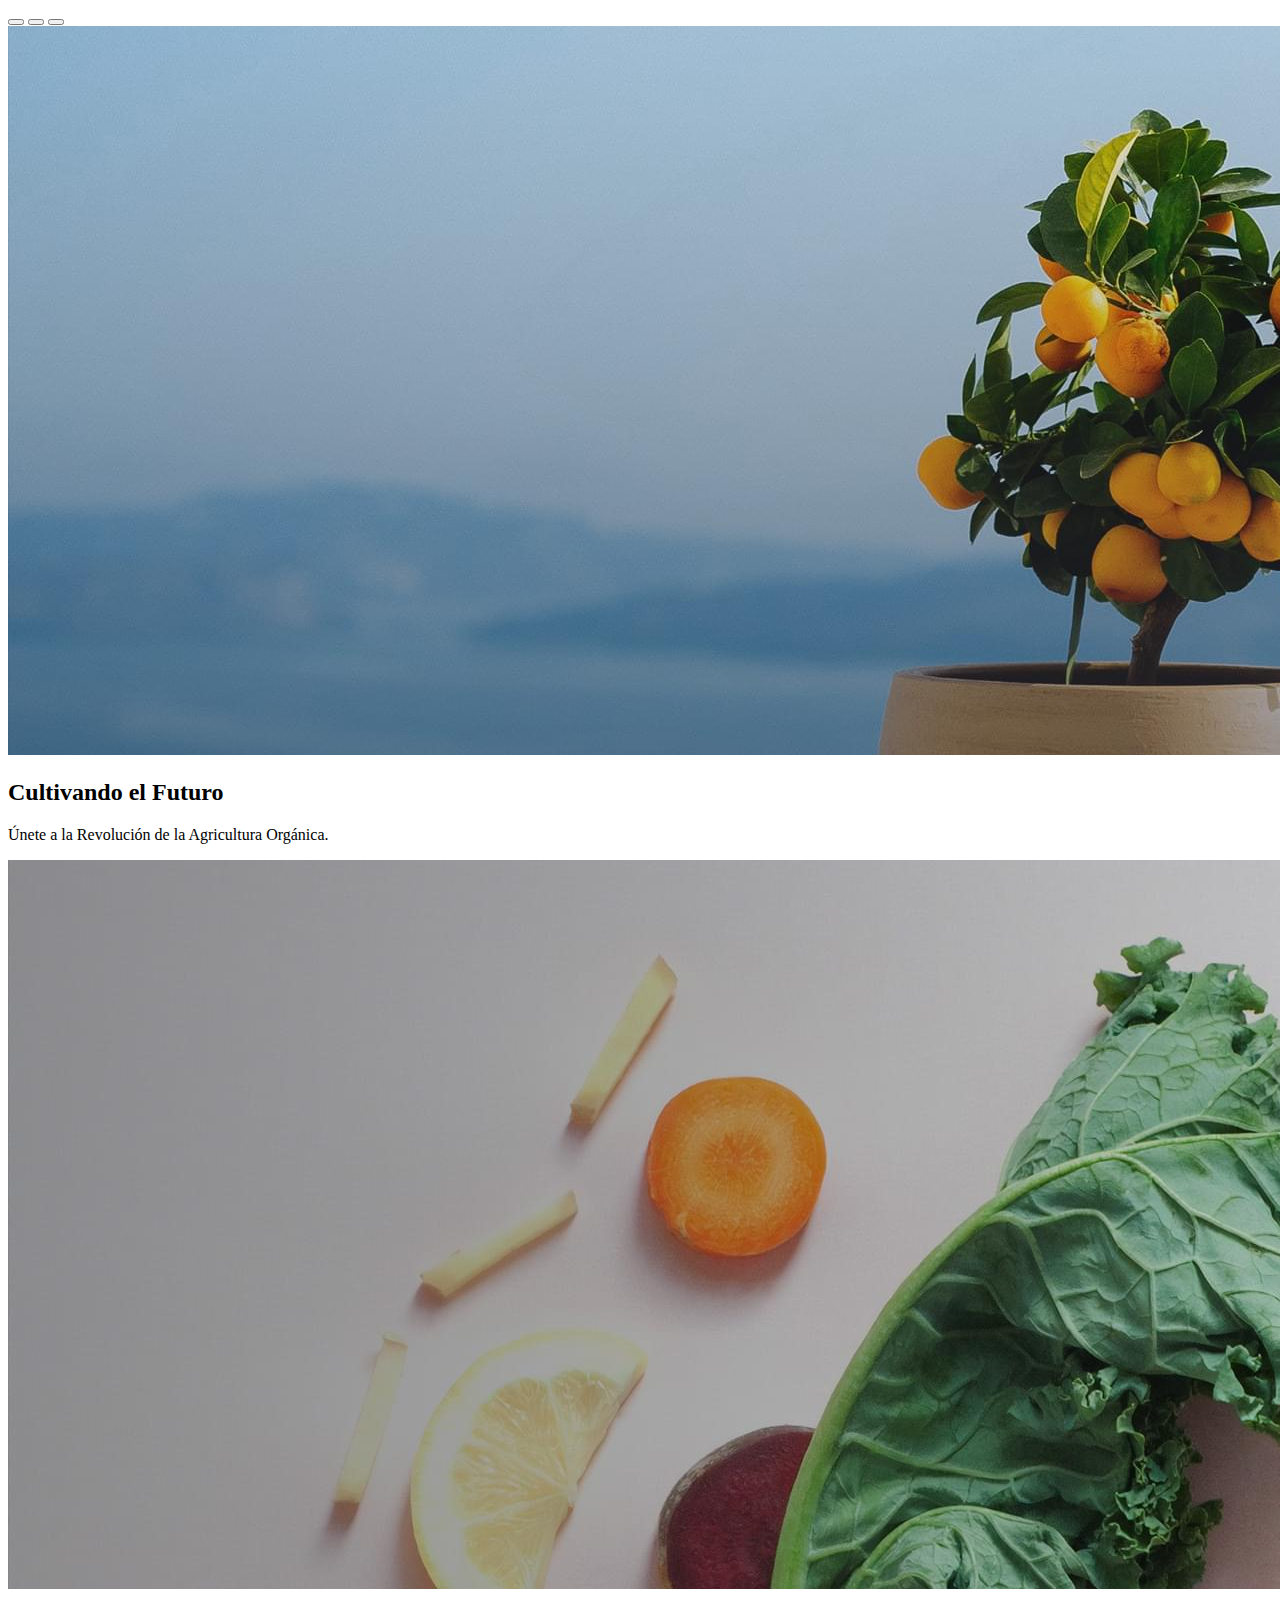
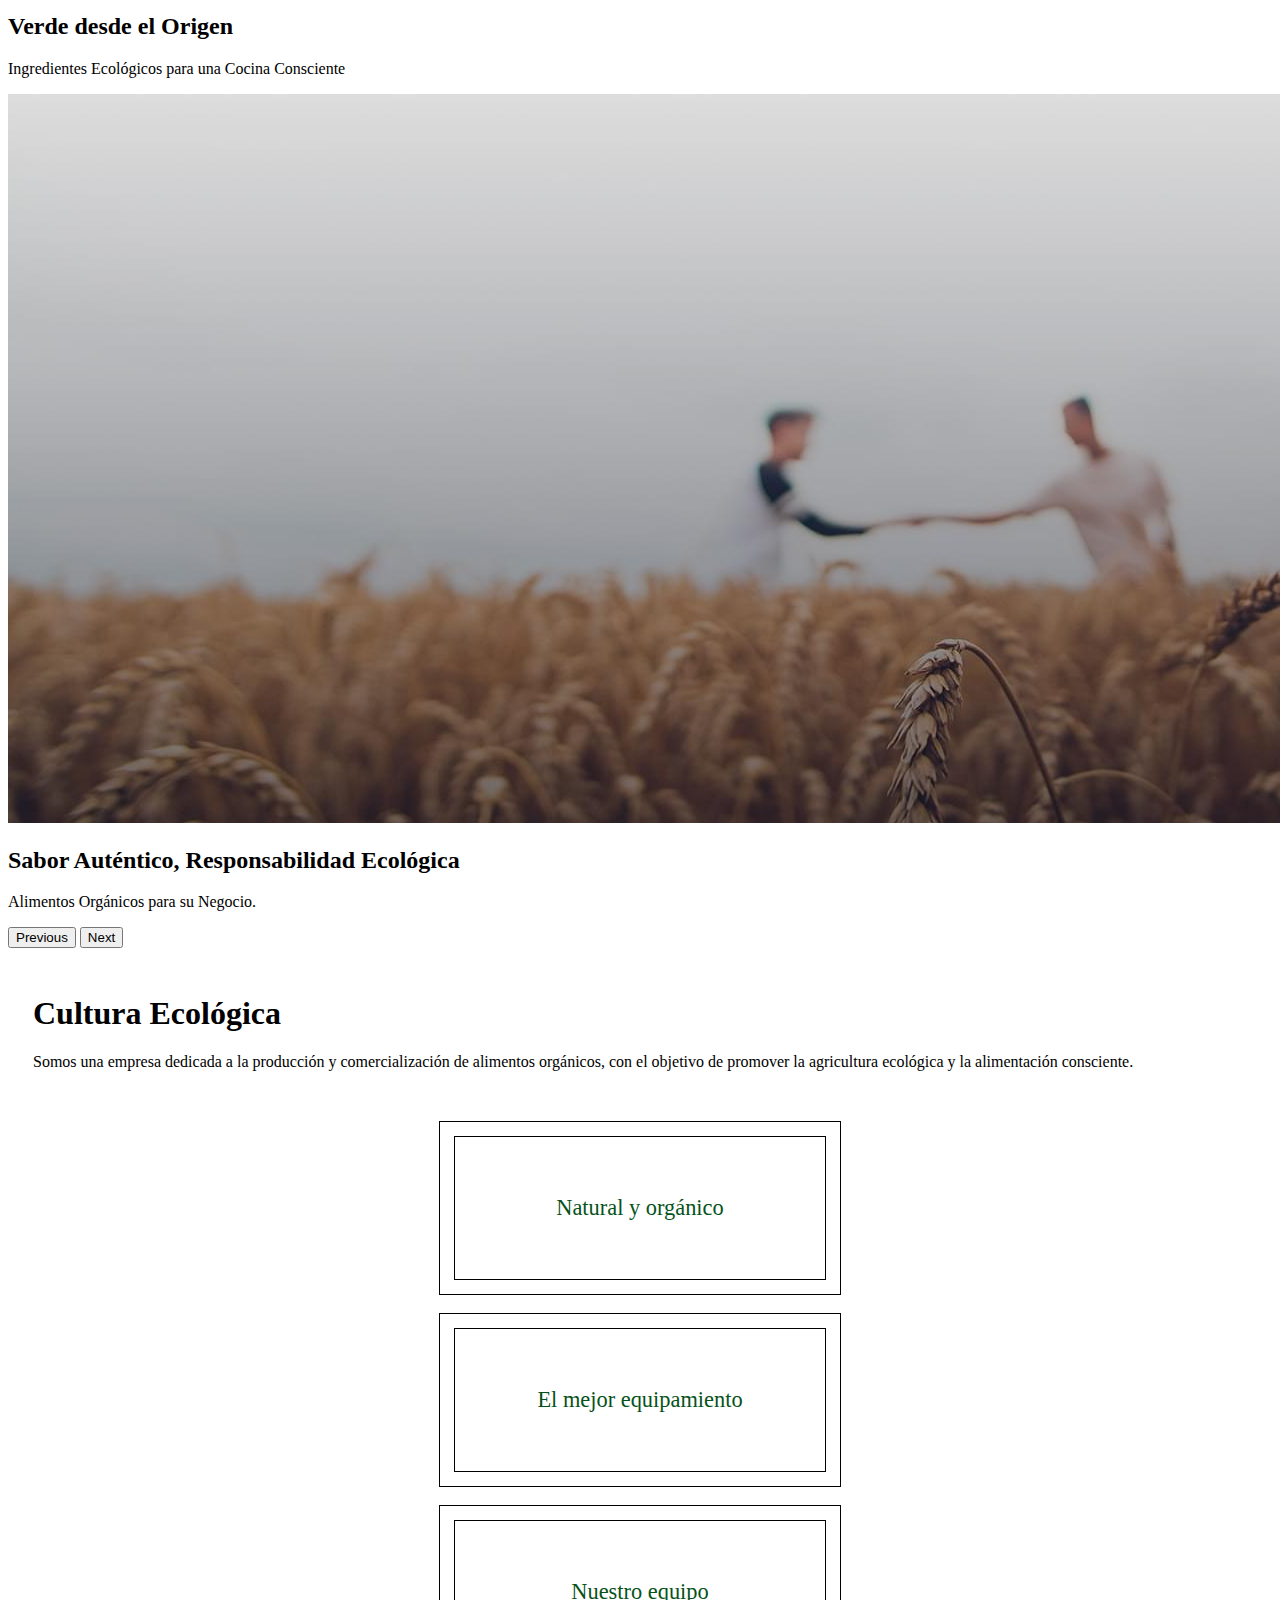
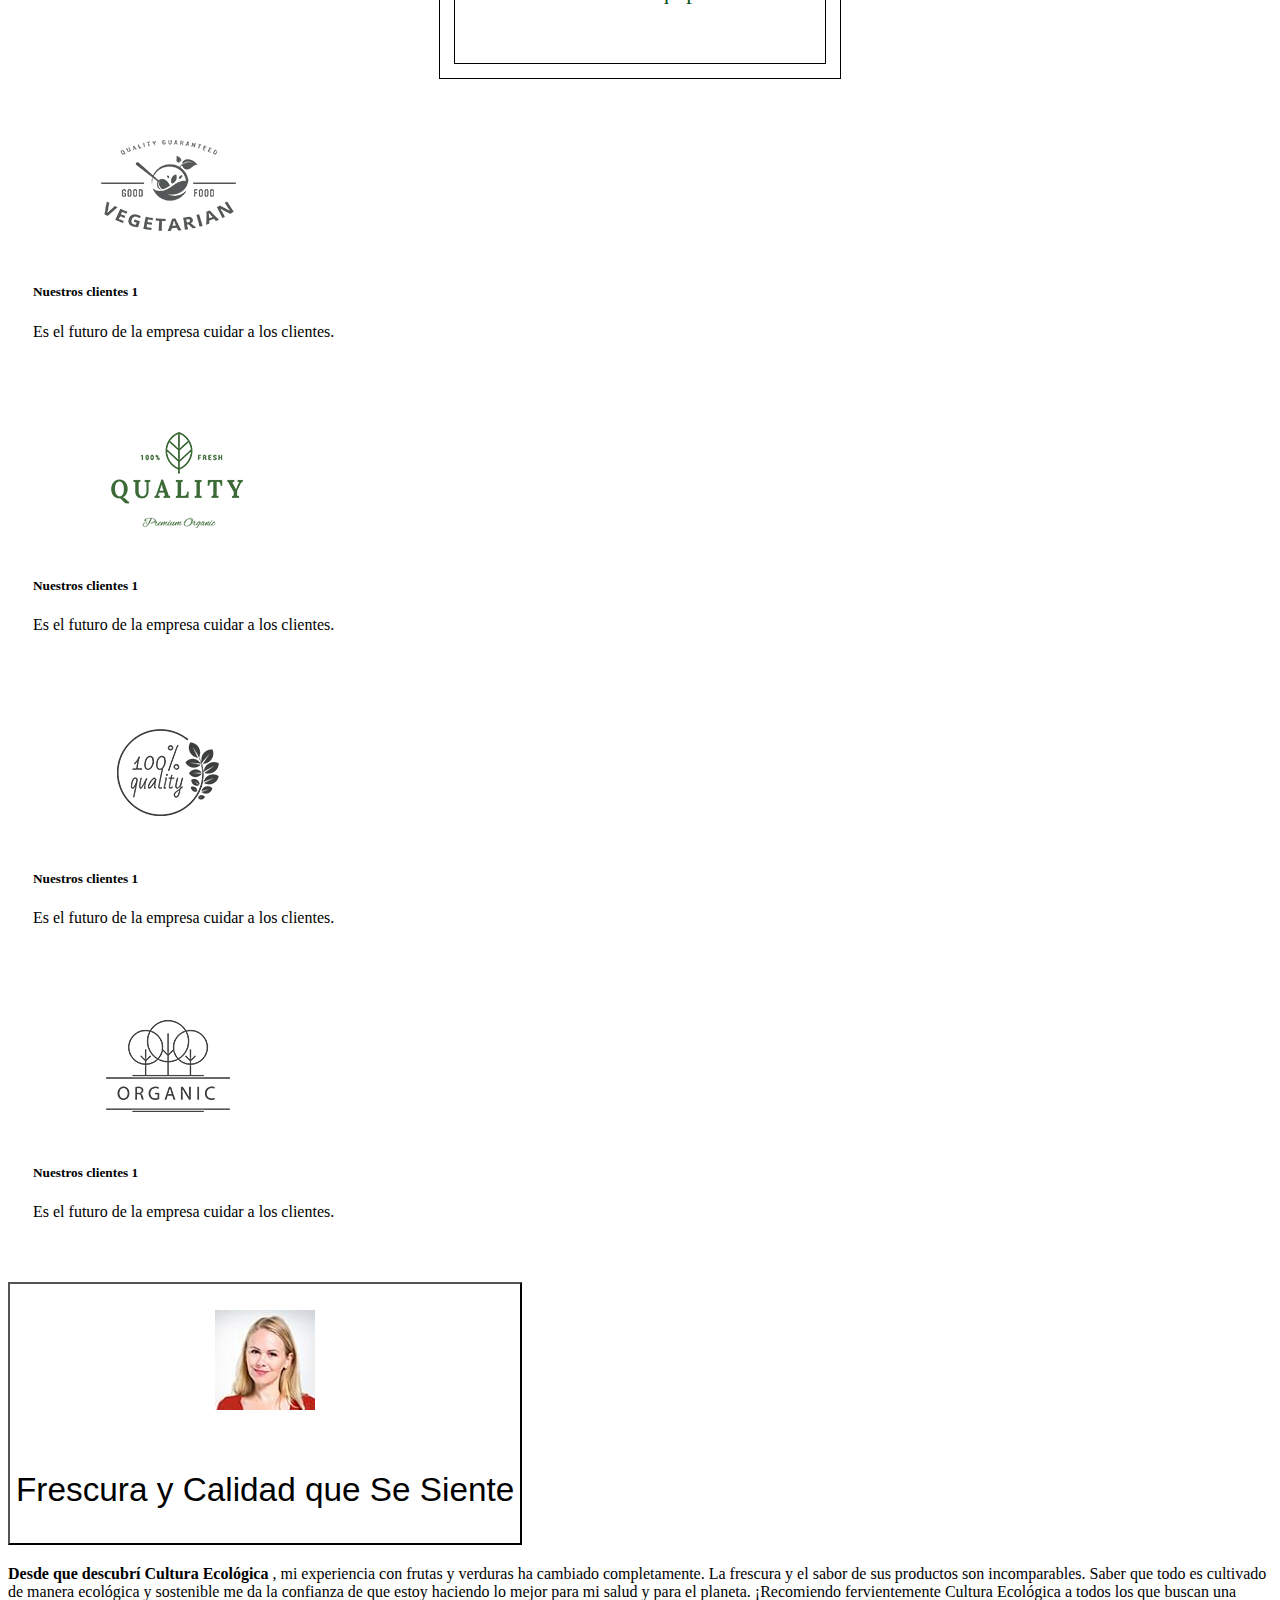
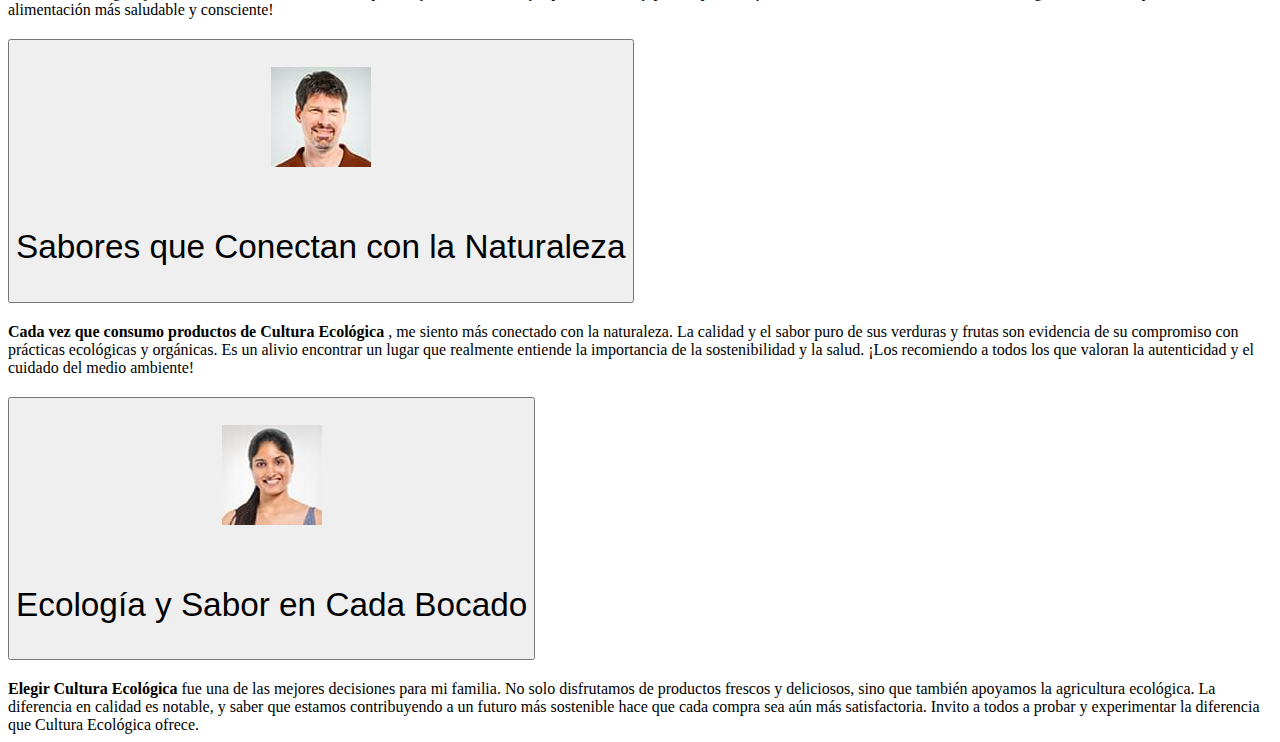
==== index.html @ 76bfa2c3 "HAcer que la imagen del desplegable sea redonde y no se deforme con clases bootstrap" ====
<!doctype html>
<html lang="es">

<head>
  <meta charset="utf-8">
  <meta name="viewport" content="width=device-width, initial-scale=1">
  <title>Cultura Ecológica</title>
  <link href="https://cdn.jsdelivr.net/npm/bootstrap@5.3.2/dist/css/bootstrap.min.css" rel="stylesheet"
    integrity="sha384-T3c6CoIi6uLrA9TneNEoa7RxnatzjcDSCmG1MXxSR1GAsXEV/Dwwykc2MPK8M2HN" crossorigin="anonymous">
  <link rel="stylesheet" href="css/style.css">
</head>

<body>
  <div id="carouselExampleDark" class="carousel slide">
    <div class="carousel-indicators">
      <button type="button" data-bs-target="#carouselExampleDark" data-bs-slide-to="0" class="active"
        aria-current="true" aria-label="Slide 1"></button>
      <button type="button" data-bs-target="#carouselExampleDark" data-bs-slide-to="1" aria-label="Slide 2"></button>
      <button type="button" data-bs-target="#carouselExampleDark" data-bs-slide-to="2" aria-label="Slide 3"></button>
    </div>
    <div class="carousel-inner">
      <div class="carousel-item active" data-bs-interval="10000">
        <img src="img/slider-1-1920x729.jpg" class="d-block w-100" alt="...">
        <div class="carousel-caption d-none d-md-block">
          <h2 class="display-1">Cultivando el Futuro</h2>
          <p>Únete a la Revolución de la Agricultura Orgánica.</p>
        </div>
      </div>
      <div class="carousel-item" data-bs-interval="2000">
        <img src="img/slider-2-1920x729.jpg" class="d-block w-100" alt="...">
        <div class="carousel-caption d-none d-md-block">
          <h2 class="display-1">Verde desde el Origen</h2>
          <p>Ingredientes Ecológicos para una Cocina Consciente</p>
        </div>
      </div>
      <div class="carousel-item">
        <img src="img/slider-3-1920x729.jpg" class="d-block w-100" alt="...">
        <div class="carousel-caption d-none d-md-block">
          <h2 class="display-1">Sabor Auténtico, Responsabilidad Ecológica</h2>
          <p>Alimentos Orgánicos para su Negocio.</p>
        </div>
      </div>
    </div>
    <button class="carousel-control-prev" type="button" data-bs-target="#carouselExampleDark" data-bs-slide="prev">
      <span class="carousel-control-prev-icon" aria-hidden="true"></span>
      <span class="visually-hidden">Previous</span>
    </button>
    <button class="carousel-control-next" type="button" data-bs-target="#carouselExampleDark" data-bs-slide="next">
      <span class="carousel-control-next-icon" aria-hidden="true"></span>
      <span class="visually-hidden">Next</span>
    </button>
  </div>
  <div class="container">
    <div class="row">
      <div class="col-12">
        <h1 class="display-1 text-center">Cultura Ecológica</h1>
        <p class="lead">Somos una empresa dedicada a la producción y comercialización de alimentos orgánicos, con el
          objetivo de promover la agricultura ecológica y la alimentación consciente.</p>
      </div>
    </div>
    <div class="row">
      <!-- Div 1 -->
      <div class="col-lg-4 col-md-6 col-sm-12">
        <div class="p-3 border bg-light custom-div">
          <p>Natural y orgánico</p>
        </div>
      </div>
      <!-- Div 2 -->
      <div class="col-lg-4 col-md-6 col-sm-12">
        <div class="p-3 border bg-light custom-div">
          <p>El mejor equipamiento</p>
        </div>
      </div>
      <!-- Div 3 -->
      <div class="col-lg-4 col-md-12 col-sm-12">
        <div class="p-3 border bg-light custom-div">
          <p>Nuestro equipo</p>
        </div>
      </div>
    </div>
    <div class="row g-3">
      <div class="col-12 col-md-6 col-lg-3">
        <div class="card">
          <img src="img/clients-1-270x145.png" alt="Cliente 1" class="card-img-top">
          <div class="card-body">
            <h5 class="card-title">Nuestros clientes 1</h5>
            <p class="class-text">Es el futuro de la empresa cuidar a los clientes.</p>
          </div>
        </div>
      </div>
      <div class="col-12 col-md-6 col-lg-3">
        <div class="card">
          <img src="img/clients-2-270x145.png" alt="Cliente 1" class="card-img-top">
          <div class="card-body">
            <h5 class="card-title">Nuestros clientes 1</h5>
            <p class="class-text">Es el futuro de la empresa cuidar a los clientes.</p>
          </div>
        </div>
      </div>
      <div class="col-12 col-md-6 col-lg-3">
        <div class="card">
          <img src="img/clients-3-270x145.png" alt="Cliente 1" class="card-img-top">
          <div class="card-body">
            <h5 class="card-title">Nuestros clientes 1</h5>
            <p class="class-text">Es el futuro de la empresa cuidar a los clientes.</p>
          </div>
        </div>
      </div>
      <div class="col-12 col-md-6 col-lg-3">
        <div class="card">
          <img src="img/clients-4-270x145.png" alt="Cliente 1" class="card-img-top">
          <div class="card-body">
            <h5 class="card-title">Nuestros clientes 1</h5>
            <p class="class-text">Es el futuro de la empresa cuidar a los clientes.</p>
          </div>
        </div>
      </div>
    </div>
    <div class="accordion" id="accordionExample">
      <div class="accordion-item">
        <h2 class="accordion-header">
          <button class="accordion-button" type="button" data-bs-toggle="collapse" data-bs-target="#collapseOne" aria-expanded="true" aria-controls="collapseOne">
              <div class="row col-12">
                <div>
                  <img class="rounded-circle imagen" src="img/user-16-100x100.jpg" alt="Cliente 1">
                </div>
                  <p class="col text-center mt-4 opinion-cliente">Frescura y Calidad que Se Siente</p>
              </div>
          </button>
        </h2>
        <div id="collapseOne" class="accordion-collapse collapse" data-bs-parent="#accordionExample">
          <div class="accordion-body">
            <strong>Desde que descubrí Cultura Ecológica</strong> , mi experiencia con frutas y verduras ha cambiado completamente. La frescura y el sabor de sus productos son incomparables. Saber que todo es cultivado de manera ecológica y sostenible me da la confianza de que estoy haciendo lo mejor para mi salud y para el planeta. ¡Recomiendo fervientemente Cultura Ecológica a todos los que buscan una alimentación más saludable y consciente!
          </div>
        </div>
      </div>
      <div class="accordion-item">
        <h2 class="accordion-header">
          <button class="accordion-button collapsed" type="button" data-bs-toggle="collapse" data-bs-target="#collapseTwo" aria-expanded="false" aria-controls="collapseTwo">
              <div class="row col-12">
                <div>
                  <img src="img/user-17-100x100.jpg" alt="Cliente 1" class="rounded-circle imagen">
                </div>
                  <p class="col text-center mt-4 opinion-cliente">Sabores que Conectan con la Naturaleza</p>
              </div>
          </button>
        </h2>
        <div id="collapseTwo" class="accordion-collapse collapse" data-bs-parent="#accordionExample">
          <div class="accordion-body">
            <strong>Cada vez que consumo productos de Cultura Ecológica</strong> , me siento más conectado con la naturaleza. La calidad y el sabor puro de sus verduras y frutas son evidencia de su compromiso con prácticas ecológicas y orgánicas. Es un alivio encontrar un lugar que realmente entiende la importancia de la sostenibilidad y la salud. ¡Los recomiendo a todos los que valoran la autenticidad y el cuidado del medio ambiente!
          </div>
        </div>
      </div>
      <div class="accordion-item">
        <h2 class="accordion-header">
          <button class="accordion-button collapsed" type="button" data-bs-toggle="collapse" data-bs-target="#collapseThree" aria-expanded="false" aria-controls="collapseThree">
              <div class="row col-12 flex-row">
                <div>
                  <img src="img/user-18-100x100.jpg" alt="Cliente 1" class="rounded-circle imagen">
                </div>
                  <p class="col text-center mt-4 opinion-cliente">Ecología y Sabor en Cada Bocado</p>
              </div>
          </button>
        </h2>
        <div id="collapseThree" class="accordion-collapse collapse" data-bs-parent="#accordionExample">
          <div class="accordion-body">
            <strong>Elegir Cultura Ecológica</strong>  fue una de las mejores decisiones para mi familia. No solo disfrutamos de productos frescos y deliciosos, sino que también apoyamos la agricultura ecológica. La diferencia en calidad es notable, y saber que estamos contribuyendo a un futuro más sostenible hace que cada compra sea aún más satisfactoria. Invito a todos a probar y experimentar la diferencia que Cultura Ecológica ofrece.
          </div>
        </div>
      </div>
    </div>
  </div>

  </div>

  <script src="https://cdn.jsdelivr.net/npm/bootstrap@5.3.2/dist/js/bootstrap.bundle.min.js"
    integrity="sha384-C6RzsynM9kWDrMNeT87bh95OGNyZPhcTNXj1NW7RuBCsyN/o0jlpcV8Qyq46cDfL"
    crossorigin="anonymous"></script>
</body>

</html>
---- css/style.css ----
.colorBlanco{
    color:#FFFFFF; 
    font-size: 3em;
}
.custom-div {
    display: flex;
    flex-direction: column;
    justify-content: center;
    align-items: center;
    max-width: 370px; /* Máximo ancho */
    height: 142px; /* Altura fija */
    margin: auto; /* Centra el div en la columna */
    font-size: 1.4em;
    color: #07521a !important;
}
.custom-div {
    box-shadow: 0 0 0 1px #000, /* Este es el borde exterior */
                0 0 0 15px #fff, /* Este es el espacio entre los bordes */
                0 0 0 16px #000; /* Este es el borde interior */
}
/* Poner un marco a los botones de arriba */
.custom-div:hover {
    background-color: #07521a !important;
    color: #ffffff !important;
    box-shadow: 0 0 0 1px #e4dede, /* Este es el borde exterior */
                0 0 0 15px #07521a, /* Este es el espacio entre los bordes */
                0 0 0 16px #ffffff; /* Este es el borde interior */
}

.custom-div p:hover {
    color: #cc7614 !important;
}

.row > div {
    padding: 25px; /* Espaciado entre los div */
}

.imagen {
    width: 100px;
    height: 100px;
}

.accordion-button:not(.collapsed){
    background-color: #FFFFFF;
}
.opinion-cliente{
    font-size: 2.5em;
    color: #000000;
}
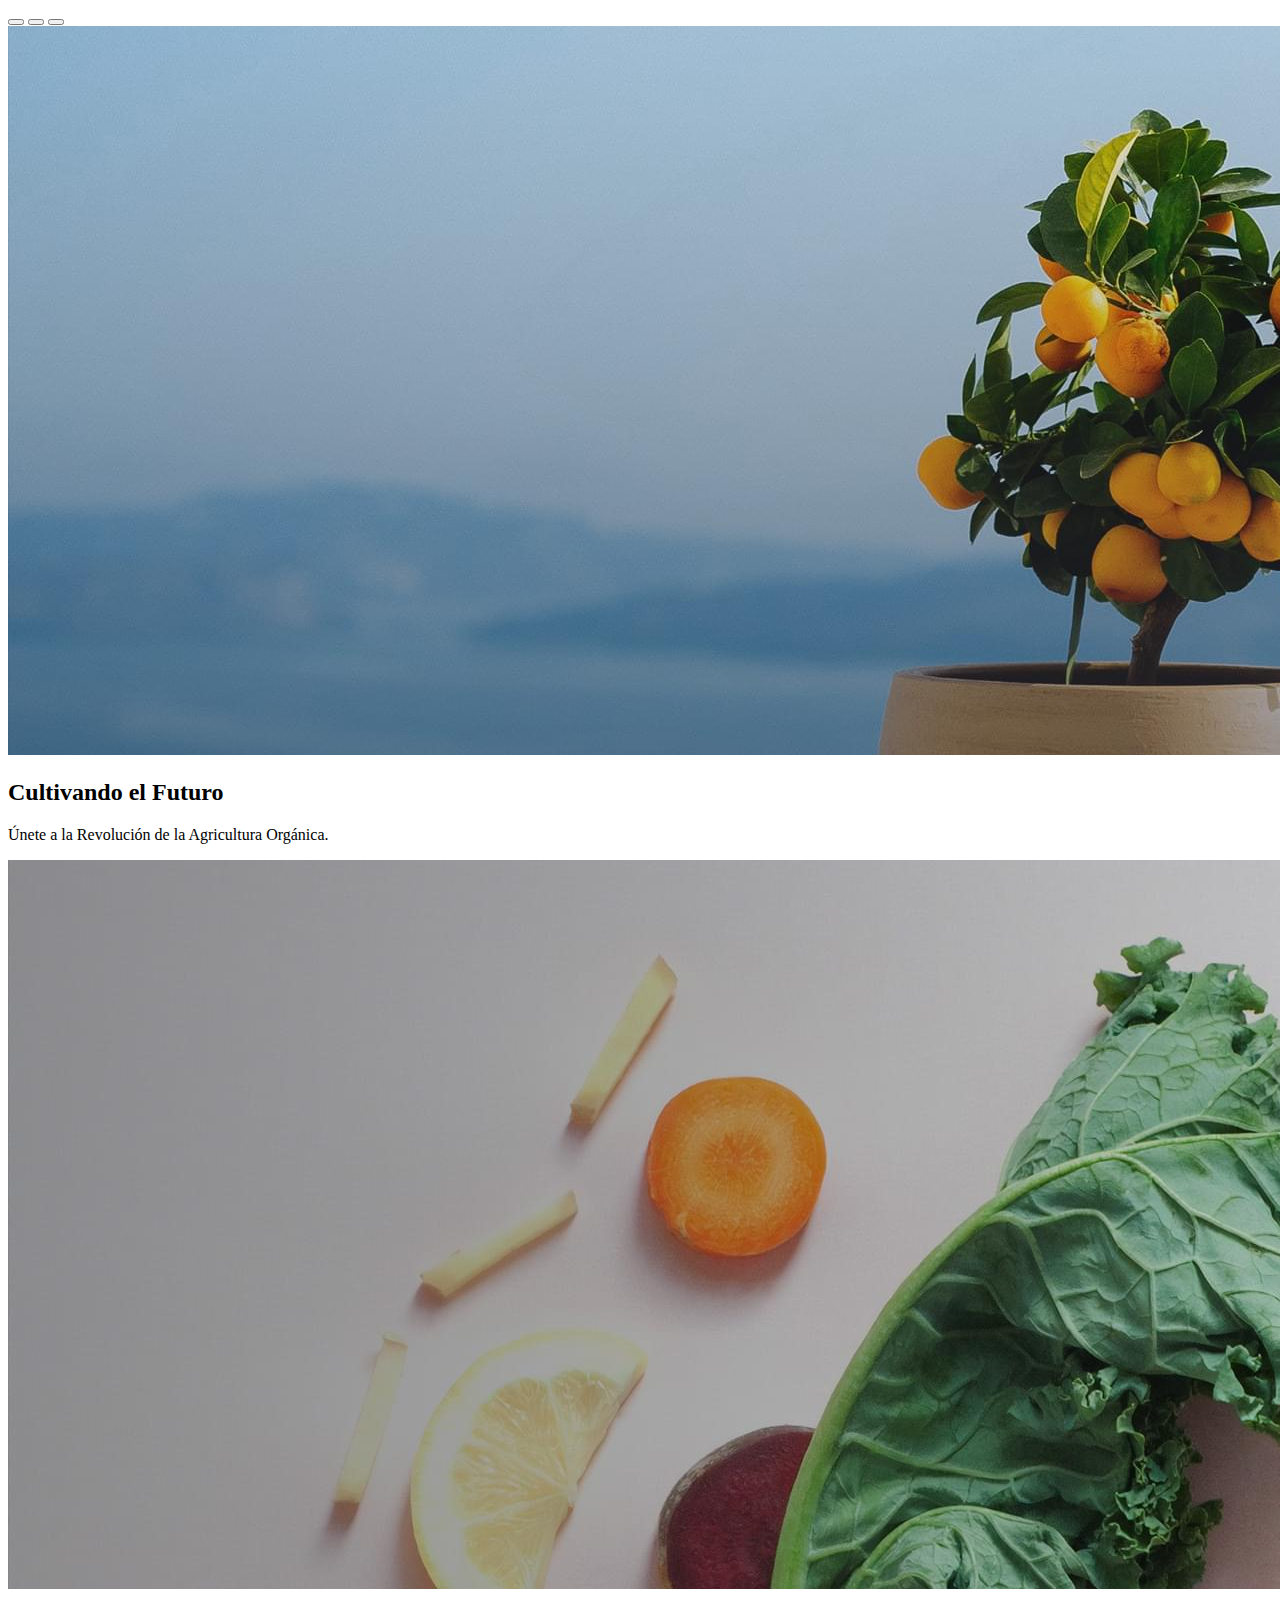
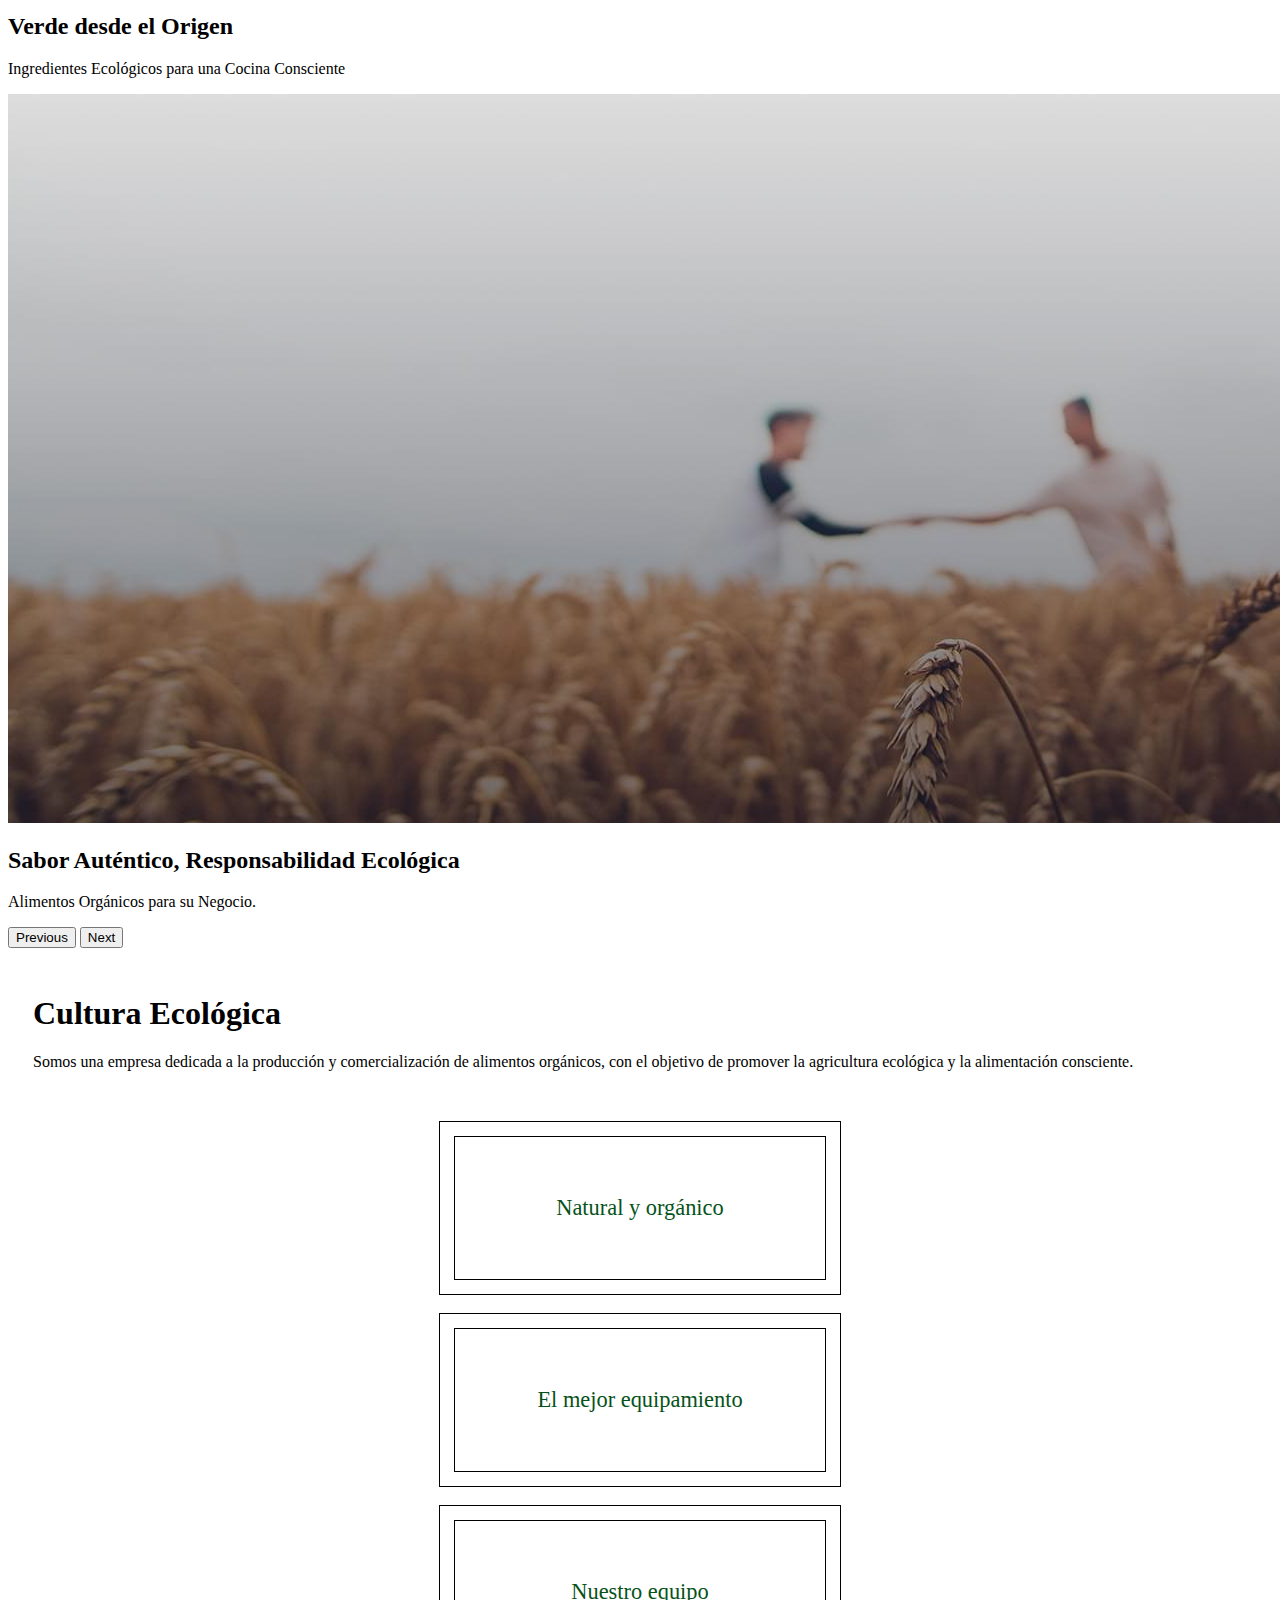
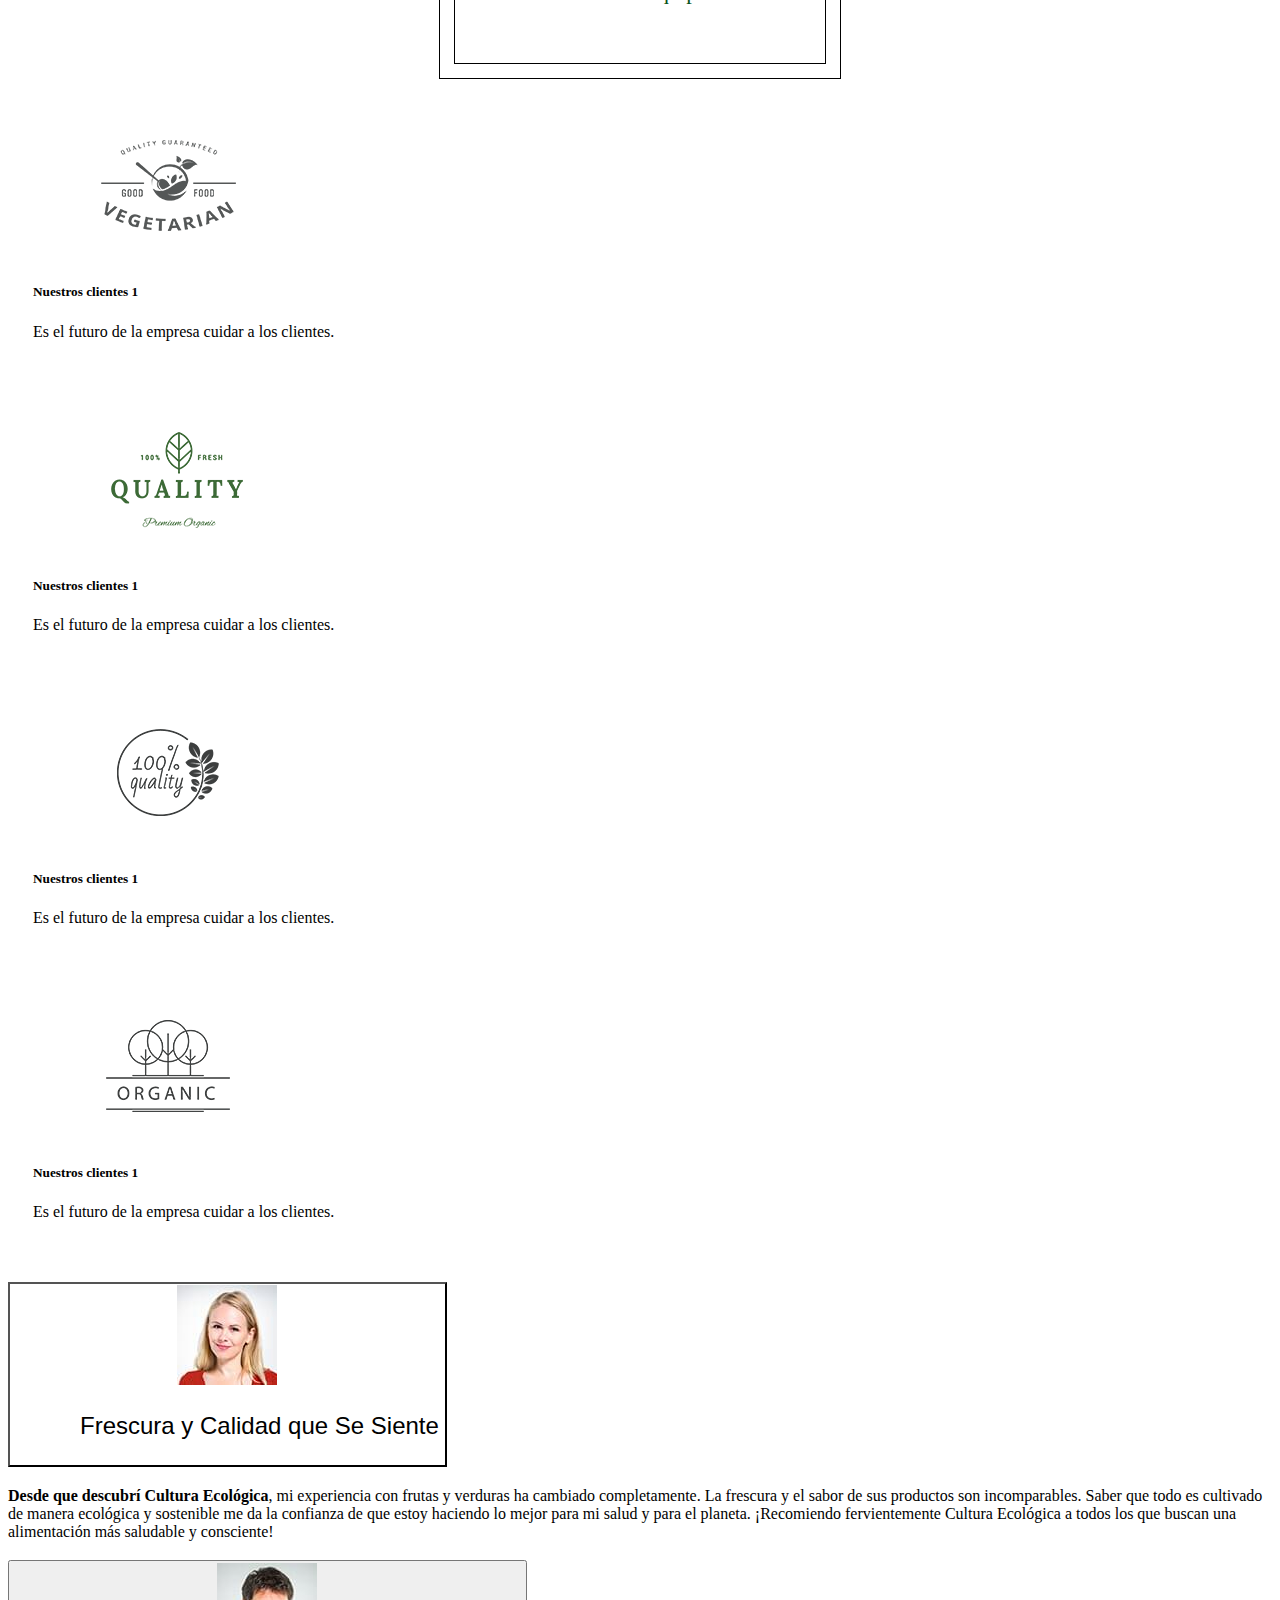
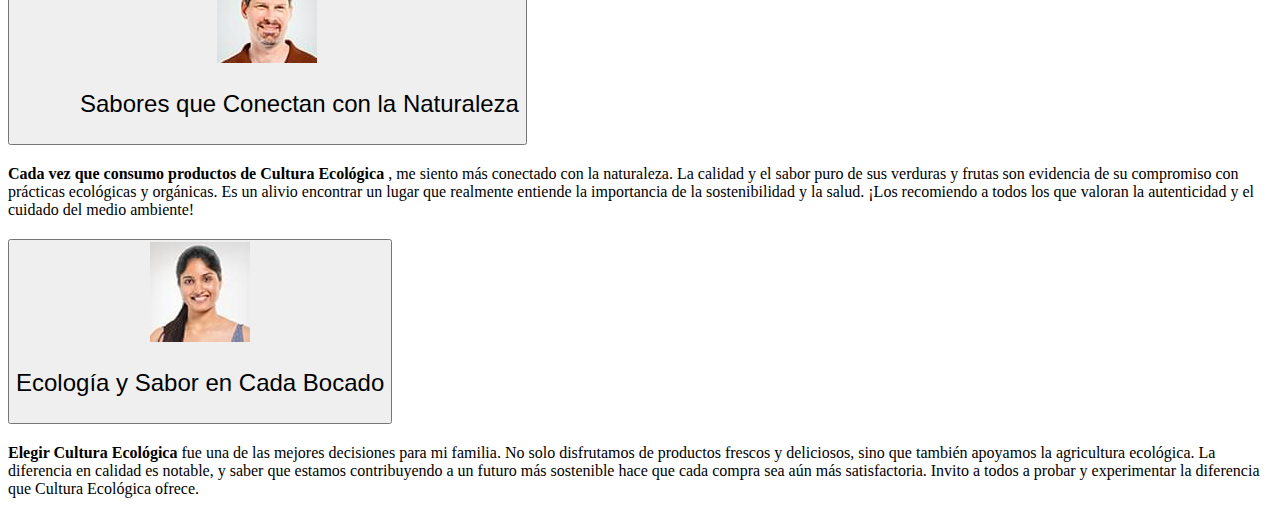
==== commit 25a27ebc: "En el acordeón he dejado en linea párrafo y la imagen" ====
--- a/index.html
+++ b/index.html
@@ -119,52 +119,67 @@
     <div class="accordion" id="accordionExample">
       <div class="accordion-item">
         <h2 class="accordion-header">
-          <button class="accordion-button" type="button" data-bs-toggle="collapse" data-bs-target="#collapseOne" aria-expanded="true" aria-controls="collapseOne">
-              <div class="row col-12">
-                <div>
-                  <img class="rounded-circle imagen" src="img/user-16-100x100.jpg" alt="Cliente 1">
-                </div>
-                  <p class="col text-center mt-4 opinion-cliente">Frescura y Calidad que Se Siente</p>
+          <button class="accordion-button" type="button" data-bs-toggle="collapse" data-bs-target="#collapseOne"
+            aria-expanded="true" aria-controls="collapseOne">
+            <div class="d-flex align-items-center w-100">
+              <div>
+                <img class="rounded-circle imagen" src="img/user-16-100x100.jpg" alt="Cliente 1">
               </div>
+              <p class="flex-grow-1 text-center opinion-cliente p-custom-margin">Frescura y Calidad que Se Siente</p>
+            </div>
           </button>
         </h2>
         <div id="collapseOne" class="accordion-collapse collapse" data-bs-parent="#accordionExample">
           <div class="accordion-body">
-            <strong>Desde que descubrí Cultura Ecológica</strong> , mi experiencia con frutas y verduras ha cambiado completamente. La frescura y el sabor de sus productos son incomparables. Saber que todo es cultivado de manera ecológica y sostenible me da la confianza de que estoy haciendo lo mejor para mi salud y para el planeta. ¡Recomiendo fervientemente Cultura Ecológica a todos los que buscan una alimentación más saludable y consciente!
+            <strong>Desde que descubrí Cultura Ecológica</strong>, mi experiencia con frutas y verduras ha cambiado
+            completamente. La frescura y el sabor de sus productos son incomparables. Saber que todo es cultivado de
+            manera ecológica y sostenible me da la confianza de que estoy haciendo lo mejor para mi salud y para el
+            planeta. ¡Recomiendo fervientemente Cultura Ecológica a todos los que buscan una alimentación más saludable
+            y consciente!
           </div>
         </div>
       </div>
       <div class="accordion-item">
         <h2 class="accordion-header">
-          <button class="accordion-button collapsed" type="button" data-bs-toggle="collapse" data-bs-target="#collapseTwo" aria-expanded="false" aria-controls="collapseTwo">
-              <div class="row col-12">
-                <div>
-                  <img src="img/user-17-100x100.jpg" alt="Cliente 1" class="rounded-circle imagen">
-                </div>
-                  <p class="col text-center mt-4 opinion-cliente">Sabores que Conectan con la Naturaleza</p>
+          <button class="accordion-button collapsed" type="button" data-bs-toggle="collapse"
+            data-bs-target="#collapseTwo" aria-expanded="false" aria-controls="collapseTwo">
+            <div class="d-flex align-items-center w-100">
+              <div>
+                <img src="img/user-17-100x100.jpg" alt="Cliente 1" class="rounded-circle imagen">
               </div>
+              <p class="flex-grow-1 text-center opinion-cliente p-custom-margin">Sabores que Conectan con la Naturaleza</p>
+            </div>
           </button>
         </h2>
         <div id="collapseTwo" class="accordion-collapse collapse" data-bs-parent="#accordionExample">
           <div class="accordion-body">
-            <strong>Cada vez que consumo productos de Cultura Ecológica</strong> , me siento más conectado con la naturaleza. La calidad y el sabor puro de sus verduras y frutas son evidencia de su compromiso con prácticas ecológicas y orgánicas. Es un alivio encontrar un lugar que realmente entiende la importancia de la sostenibilidad y la salud. ¡Los recomiendo a todos los que valoran la autenticidad y el cuidado del medio ambiente!
+            <strong>Cada vez que consumo productos de Cultura Ecológica</strong> , me siento más conectado con la
+            naturaleza. La calidad y el sabor puro de sus verduras y frutas son evidencia de su compromiso con prácticas
+            ecológicas y orgánicas. Es un alivio encontrar un lugar que realmente entiende la importancia de la
+            sostenibilidad y la salud. ¡Los recomiendo a todos los que valoran la autenticidad y el cuidado del medio
+            ambiente!
           </div>
         </div>
       </div>
       <div class="accordion-item">
         <h2 class="accordion-header">
-          <button class="accordion-button collapsed" type="button" data-bs-toggle="collapse" data-bs-target="#collapseThree" aria-expanded="false" aria-controls="collapseThree">
-              <div class="row col-12 flex-row">
-                <div>
-                  <img src="img/user-18-100x100.jpg" alt="Cliente 1" class="rounded-circle imagen">
-                </div>
-                  <p class="col text-center mt-4 opinion-cliente">Ecología y Sabor en Cada Bocado</p>
+          <button class="accordion-button collapsed" type="button" data-bs-toggle="collapse"
+            data-bs-target="#collapseThree" aria-expanded="false" aria-controls="collapseThree">
+            <div class="d-flex align-items-center w-100">
+              <div>
+                <img src="img/user-18-100x100.jpg" alt="Cliente 1" class="rounded-circle imagen">
               </div>
+              <p class="col text-center mt-4 opinion-cliente">Ecología y Sabor en Cada Bocado</p>
+            </div>
           </button>
         </h2>
         <div id="collapseThree" class="accordion-collapse collapse" data-bs-parent="#accordionExample">
           <div class="accordion-body">
-            <strong>Elegir Cultura Ecológica</strong>  fue una de las mejores decisiones para mi familia. No solo disfrutamos de productos frescos y deliciosos, sino que también apoyamos la agricultura ecológica. La diferencia en calidad es notable, y saber que estamos contribuyendo a un futuro más sostenible hace que cada compra sea aún más satisfactoria. Invito a todos a probar y experimentar la diferencia que Cultura Ecológica ofrece.
+            <strong>Elegir Cultura Ecológica</strong> fue una de las mejores decisiones para mi familia. No solo
+            disfrutamos de productos frescos y deliciosos, sino que también apoyamos la agricultura ecológica. La
+            diferencia en calidad es notable, y saber que estamos contribuyendo a un futuro más sostenible hace que cada
+            compra sea aún más satisfactoria. Invito a todos a probar y experimentar la diferencia que Cultura Ecológica
+            ofrece.
           </div>
         </div>
       </div>
--- a/css/style.css
+++ b/css/style.css
@@ -44,6 +44,9 @@
     background-color: #FFFFFF;
 }
 .opinion-cliente{
-    font-size: 2.5em;
+    font-size: 1.5rem;
     color: #000000;
 }
+.p-custom-margin {
+    padding-left: 4rem; /* Ajusta este valor a tus necesidades */
+}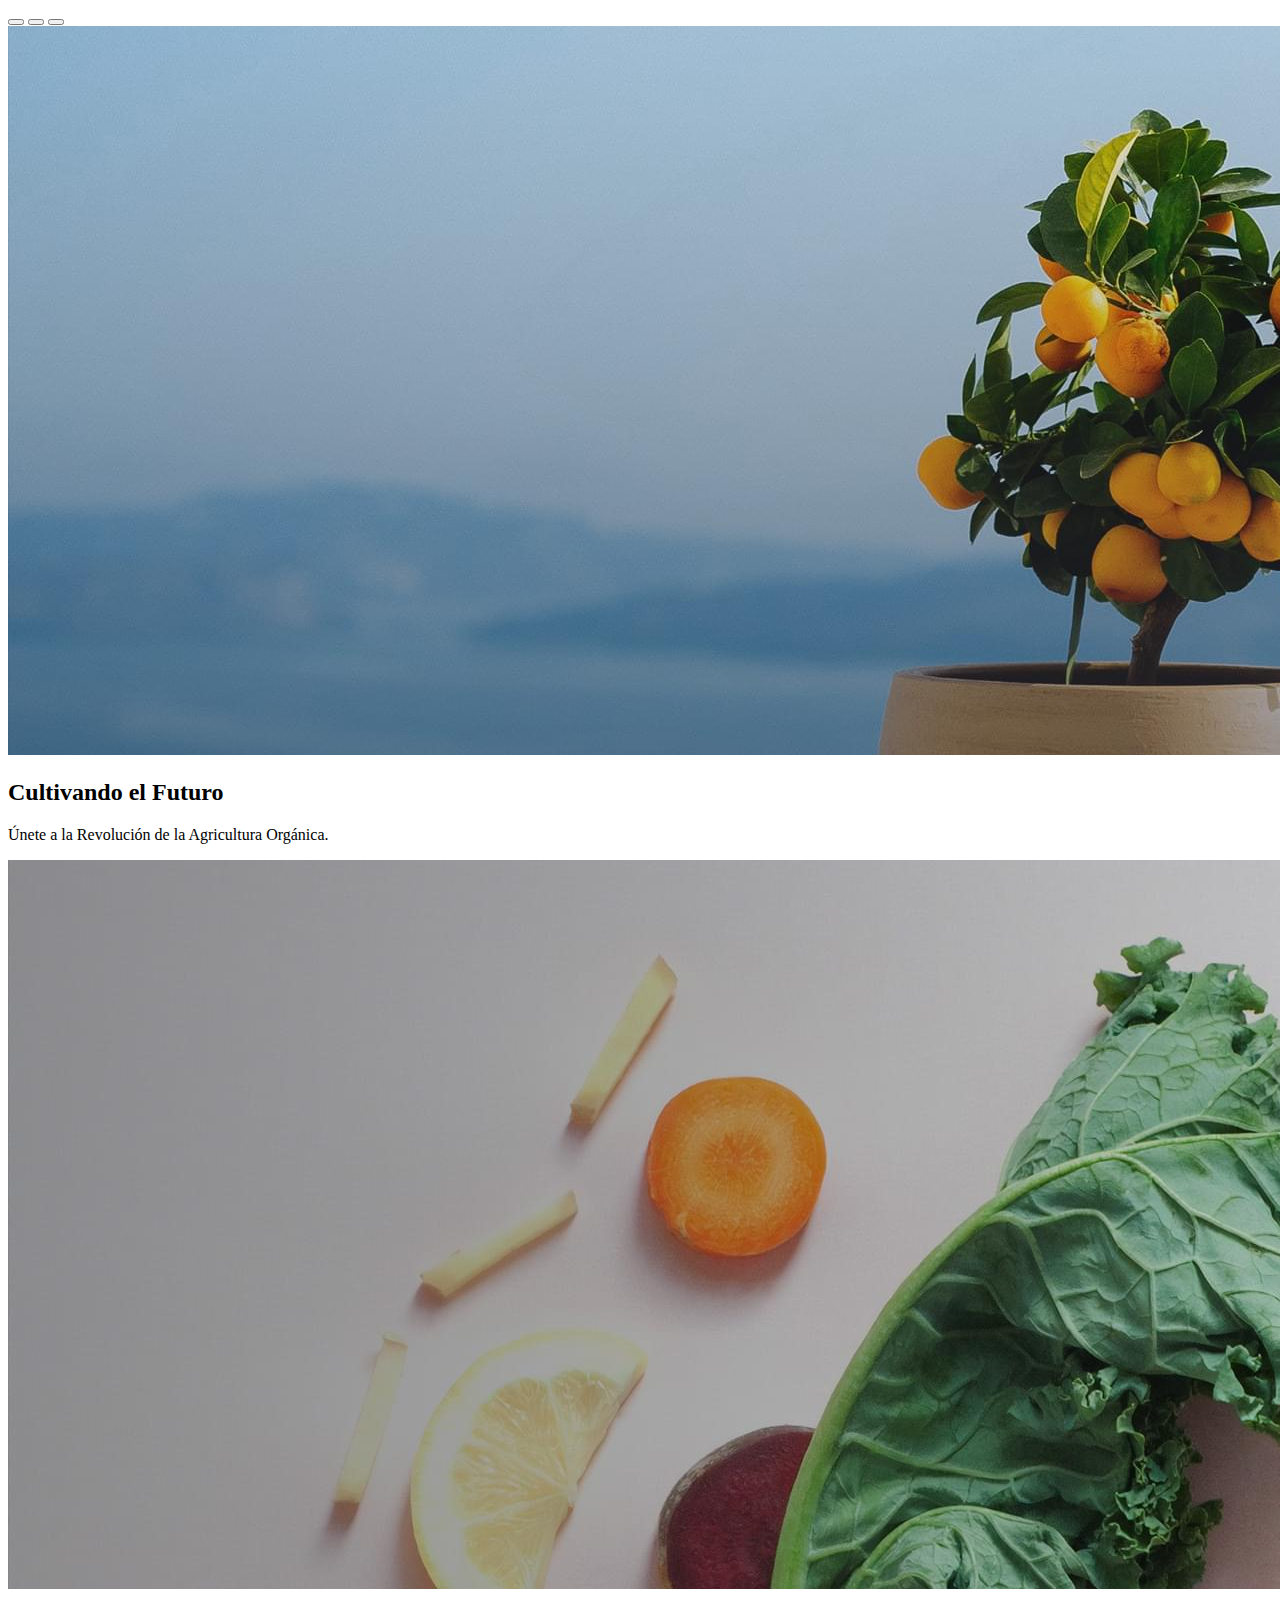
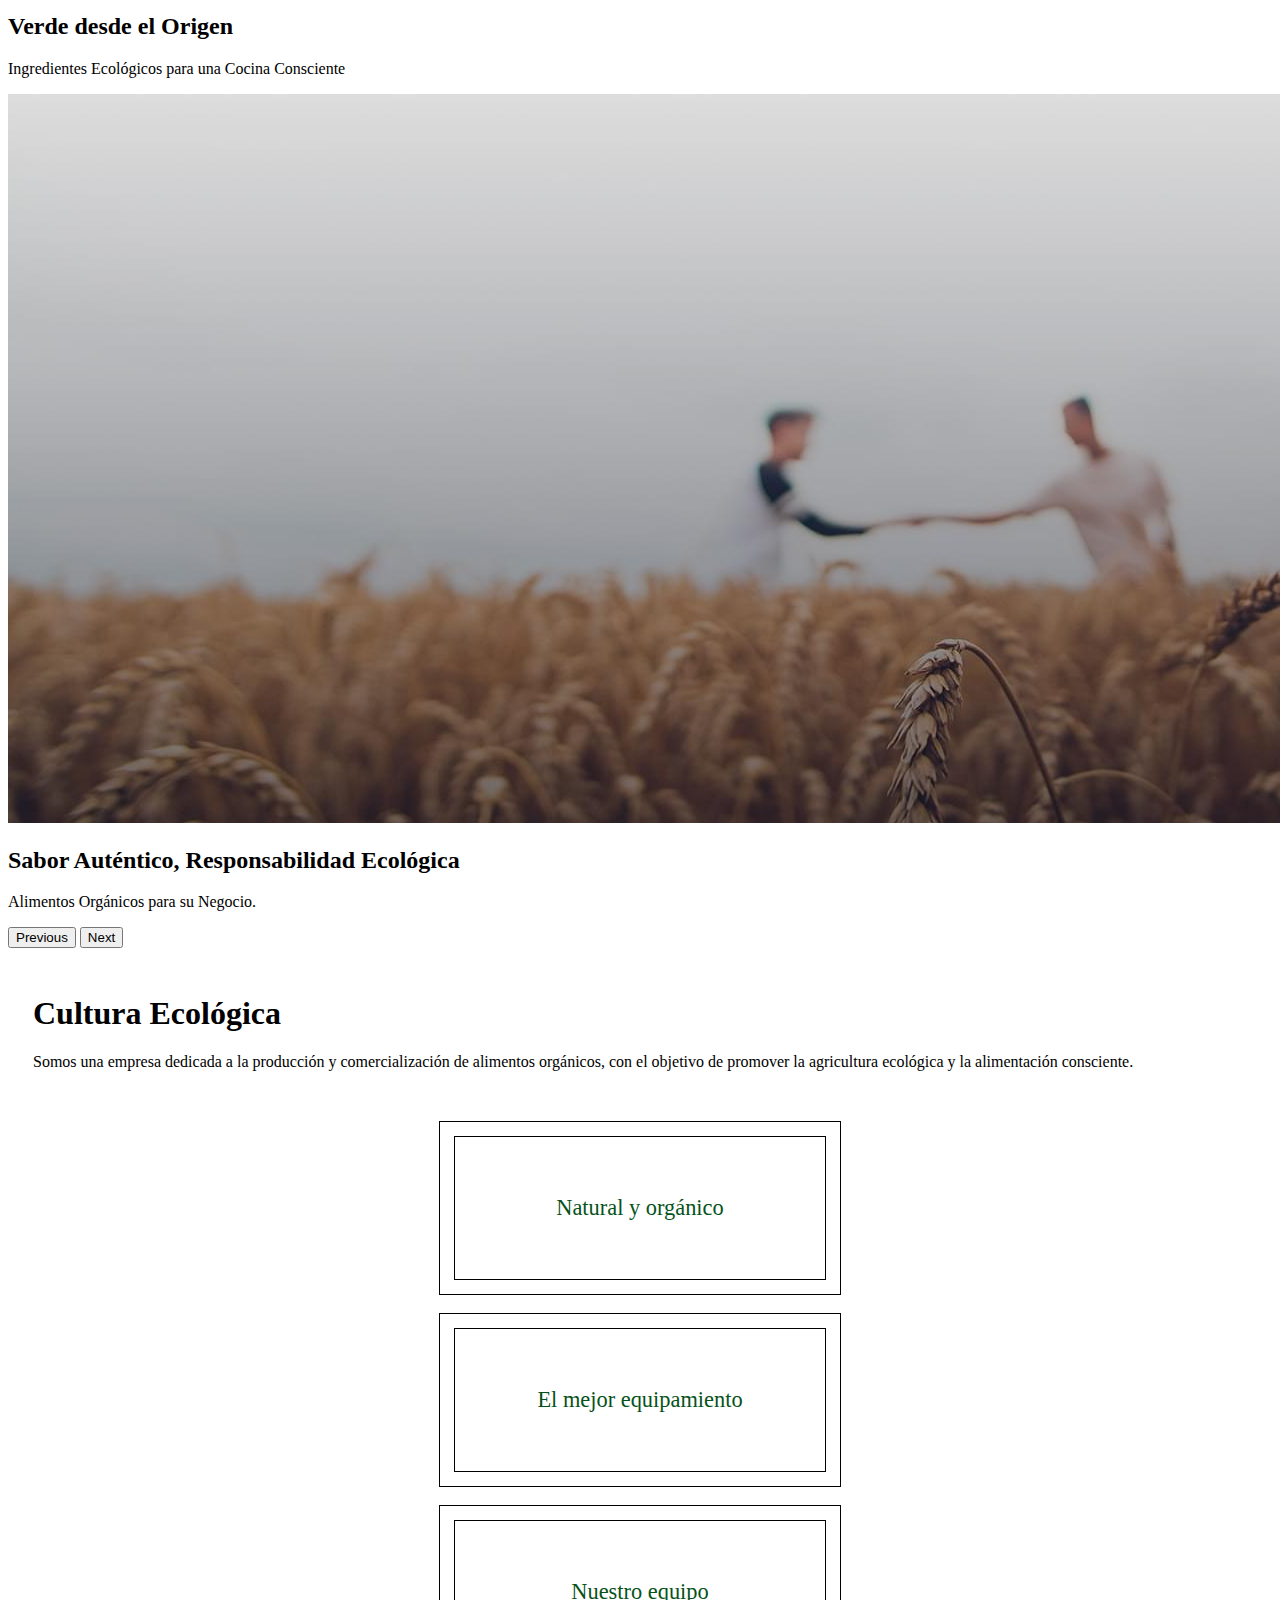
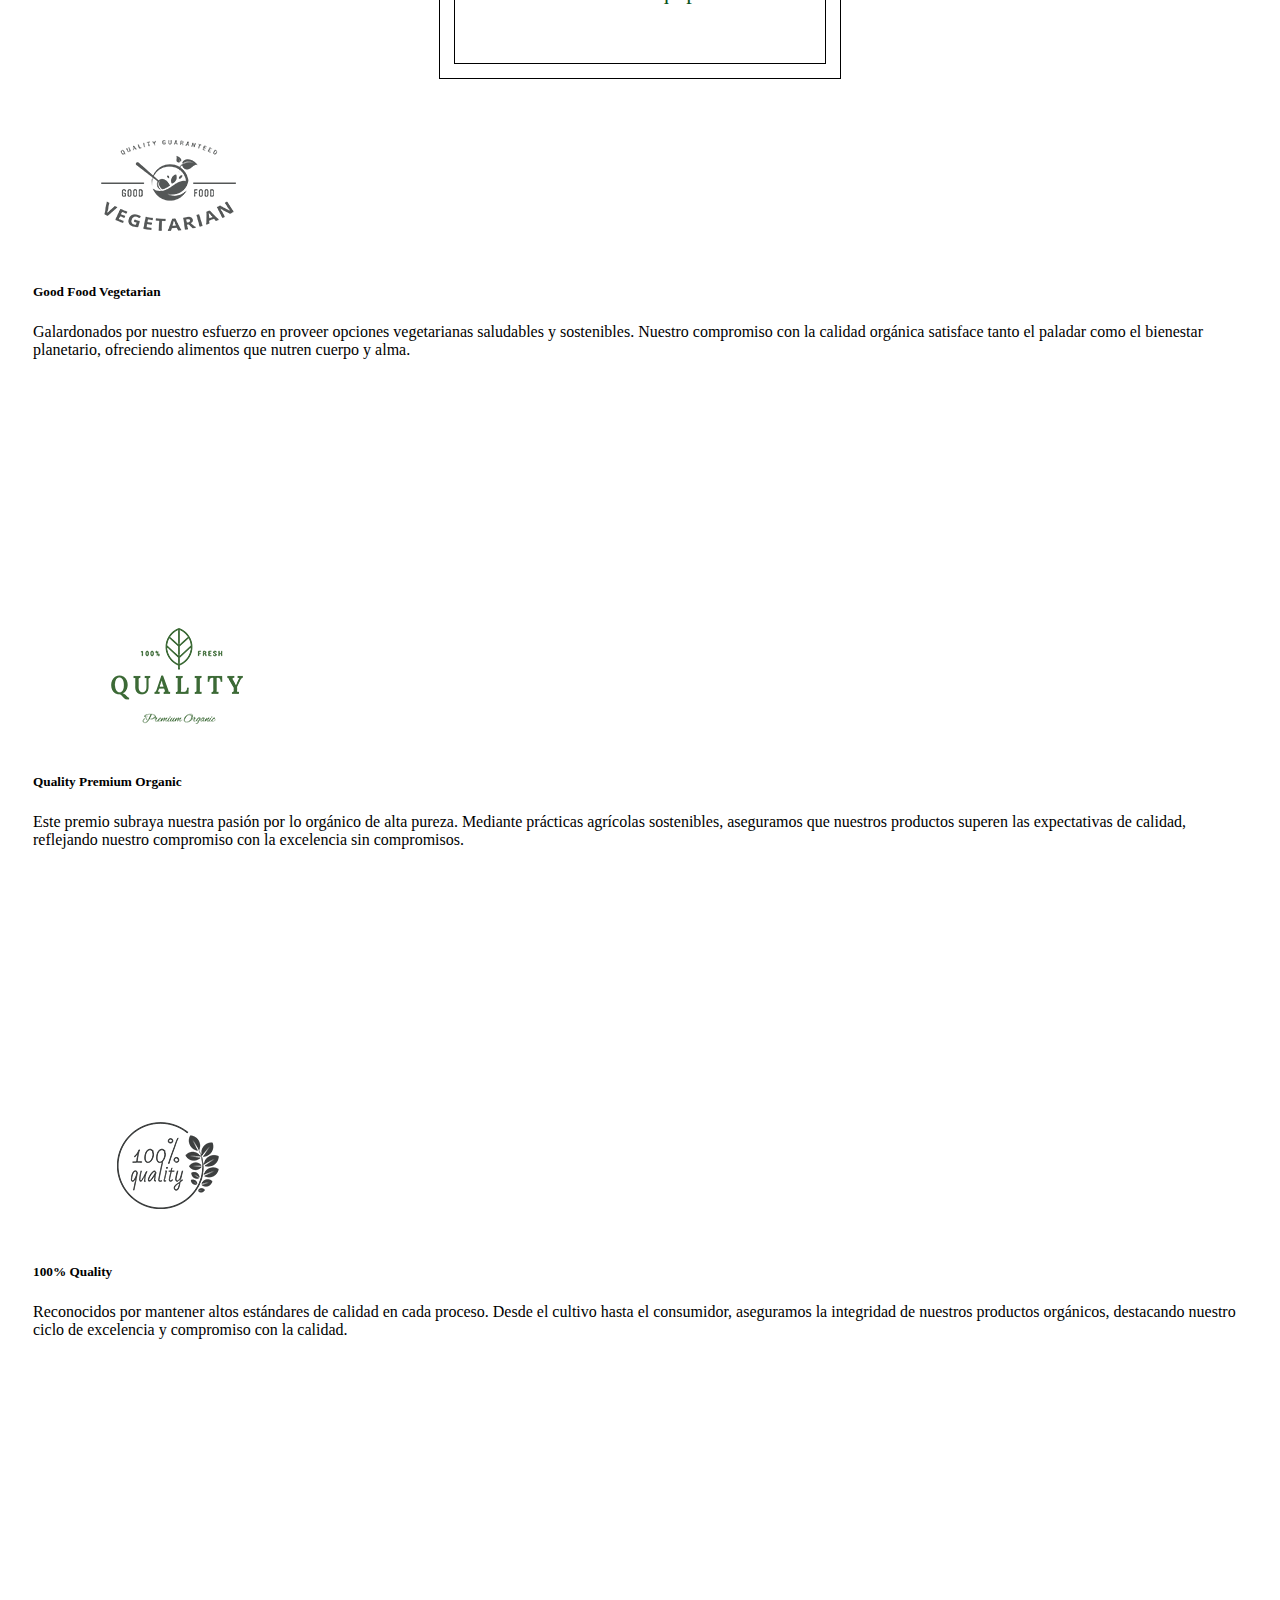
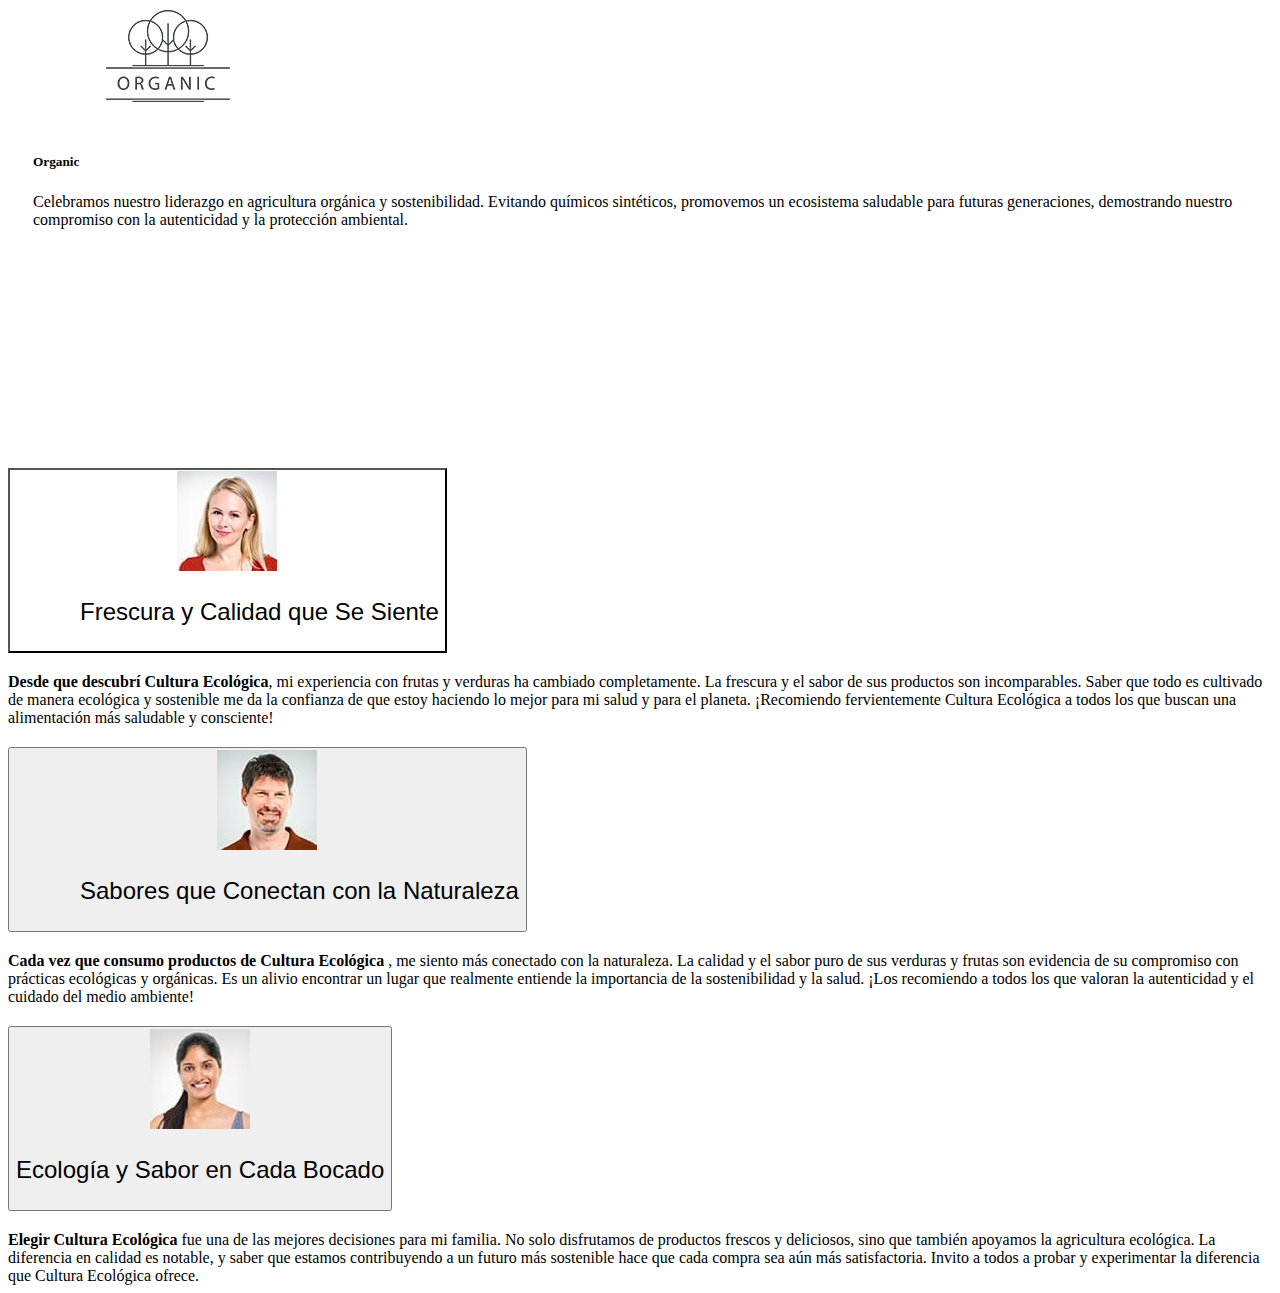
==== commit a1b9ab10: "Tarjetas reconocimiento arreglado el tamaño de la imagen y el mínimo de la caja para que se vean tos" ====
--- a/index.html
+++ b/index.html
@@ -12,6 +12,7 @@
 
 <body>
   <div id="carouselExampleDark" class="carousel slide">
+    <!-- CAROUSEL -->
     <div class="carousel-indicators">
       <button type="button" data-bs-target="#carouselExampleDark" data-bs-slide-to="0" class="active"
         aria-current="true" aria-label="Slide 1"></button>
@@ -50,7 +51,10 @@
       <span class="visually-hidden">Next</span>
     </button>
   </div>
+  <!-- FIN CAROUSEL -->
+  <!--  -->
   <div class="container">
+    <!-- ENCABEZADO -->
     <div class="row">
       <div class="col-12">
         <h1 class="display-1 text-center">Cultura Ecológica</h1>
@@ -58,6 +62,8 @@
           objetivo de promover la agricultura ecológica y la alimentación consciente.</p>
       </div>
     </div>
+    <!-- FIN ENCABEZADO -->
+    <!-- ETIQUETAS -->
     <div class="row">
       <!-- Div 1 -->
       <div class="col-lg-4 col-md-6 col-sm-12">
@@ -78,44 +84,49 @@
         </div>
       </div>
     </div>
+    <!-- FIN ETIQUETAS -->
+    <!-- CARDS Reconocimiento -->
     <div class="row g-3">
-      <div class="col-12 col-md-6 col-lg-3">
-        <div class="card">
-          <img src="img/clients-1-270x145.png" alt="Cliente 1" class="card-img-top">
-          <div class="card-body">
-            <h5 class="card-title">Nuestros clientes 1</h5>
-            <p class="class-text">Es el futuro de la empresa cuidar a los clientes.</p>
-          </div>
-        </div>
-      </div>
-      <div class="col-12 col-md-6 col-lg-3">
-        <div class="card">
-          <img src="img/clients-2-270x145.png" alt="Cliente 1" class="card-img-top">
-          <div class="card-body">
-            <h5 class="card-title">Nuestros clientes 1</h5>
-            <p class="class-text">Es el futuro de la empresa cuidar a los clientes.</p>
-          </div>
-        </div>
-      </div>
-      <div class="col-12 col-md-6 col-lg-3">
-        <div class="card">
-          <img src="img/clients-3-270x145.png" alt="Cliente 1" class="card-img-top">
-          <div class="card-body">
-            <h5 class="card-title">Nuestros clientes 1</h5>
-            <p class="class-text">Es el futuro de la empresa cuidar a los clientes.</p>
-          </div>
-        </div>
-      </div>
-      <div class="col-12 col-md-6 col-lg-3">
-        <div class="card">
-          <img src="img/clients-4-270x145.png" alt="Cliente 1" class="card-img-top">
-          <div class="card-body">
-            <h5 class="card-title">Nuestros clientes 1</h5>
-            <p class="class-text">Es el futuro de la empresa cuidar a los clientes.</p>
-          </div>
-        </div>
-      </div>
-    </div>
+      <div class="col-md-6 col-lg-3 col-sm-12">
+        <!-- Manntener imagen eln el centro  d-flex justify-content-center align-items-center-->
+        <div class="card d-flex justify-content-center align-items-center">  
+          <img src="img/clients-1-270x145.png" alt="Reconocimiento" class="card-img-top img-premio">
+          <div class="card-body">
+            <h5 class="card-title"> Good Food Vegetarian</h5>
+            <p class="class-text">Galardonados por nuestro esfuerzo en proveer opciones vegetarianas saludables y sostenibles. Nuestro compromiso con la calidad orgánica satisface tanto el paladar como el bienestar planetario, ofreciendo alimentos que nutren cuerpo y alma.</p>
+          </div>
+        </div>
+      </div>
+      <div class="col-md-6 col-lg-3 col-sm-12">
+        <div class="card d-flex justify-content-center align-items-center">
+          <img src="img/clients-2-270x145.png" alt="Reconocimiento 1" class="card-img-top img-premio">
+          <div class="card-body">
+            <h5 class="card-title">Quality Premium Organic</h5>
+            <p class="class-text">Este premio subraya nuestra pasión por lo orgánico de alta pureza. Mediante prácticas agrícolas sostenibles, aseguramos que nuestros productos superen las expectativas de calidad, reflejando nuestro compromiso con la excelencia sin compromisos.</p>
+          </div>
+        </div>
+      </div>
+      <div class="col-md-6 col-lg-3 col-sm-12">
+        <div class="card d-flex justify-content-center align-items-center">
+          <img src="img/clients-3-270x145.png" alt="Reconocimiento 1" class="card-img-top img-premio">
+          <div class="card-body">
+            <h5 class="card-title">100% Quality</h5>
+            <p class="class-text">Reconocidos por mantener altos estándares de calidad en cada proceso. Desde el cultivo hasta el consumidor, aseguramos la integridad de nuestros productos orgánicos, destacando nuestro ciclo de excelencia y compromiso con la calidad.</p>
+          </div>
+        </div>
+      </div>
+      <div class="col-md-6 col-lg-3 col-sm-12">
+        <div class="card d-flex justify-content-center align-items-center card-1">
+          <img src="img/clients-4-270x145.png" alt="Reconocimiento 1" class="card-img-top img-premio">
+          <div class="card-body">
+            <h5 class="card-title">Organic</h5>
+            <p class="class-text">Celebramos nuestro liderazgo en agricultura orgánica y sostenibilidad. Evitando químicos sintéticos, promovemos un ecosistema saludable para futuras generaciones, demostrando nuestro compromiso con la autenticidad y la protección ambiental.</p>
+          </div>
+        </div>
+      </div>
+    </div>
+    <!-- FIN CARDS Reconocimiento -->
+    <!-- ACORDEÓN -->
     <div class="accordion" id="accordionExample">
       <div class="accordion-item">
         <h2 class="accordion-header">
@@ -147,7 +158,8 @@
               <div>
                 <img src="img/user-17-100x100.jpg" alt="Cliente 1" class="rounded-circle imagen">
               </div>
-              <p class="flex-grow-1 text-center opinion-cliente p-custom-margin">Sabores que Conectan con la Naturaleza</p>
+              <p class="flex-grow-1 text-center opinion-cliente p-custom-margin">Sabores que Conectan con la Naturaleza
+              </p>
             </div>
           </button>
         </h2>
@@ -184,9 +196,10 @@
         </div>
       </div>
     </div>
+    <!-- FIN ACORDEÓN -->
   </div>
 
-  </div>
+ 
 
   <script src="https://cdn.jsdelivr.net/npm/bootstrap@5.3.2/dist/js/bootstrap.bundle.min.js"
     integrity="sha384-C6RzsynM9kWDrMNeT87bh95OGNyZPhcTNXj1NW7RuBCsyN/o0jlpcV8Qyq46cDfL"
--- a/css/style.css
+++ b/css/style.css
@@ -49,4 +49,15 @@
 }
 .p-custom-margin {
     padding-left: 4rem; /* Ajusta este valor a tus necesidades */
+}
+/* Ajusta el tamaño de la imagen de las tarjetas para que no se hagan muy grandes al reducir la pantalla */
+/* Se debe usar para una sola vez*/
+.img-premio{
+    text-align: center;
+    max-width: 270px;
+    max-height: 145px;
+}
+/* rectifco el alto de la tarjeta para que sea un mínimo de altura y quden todas iguales */
+.card{
+    min-height: 440px;
 }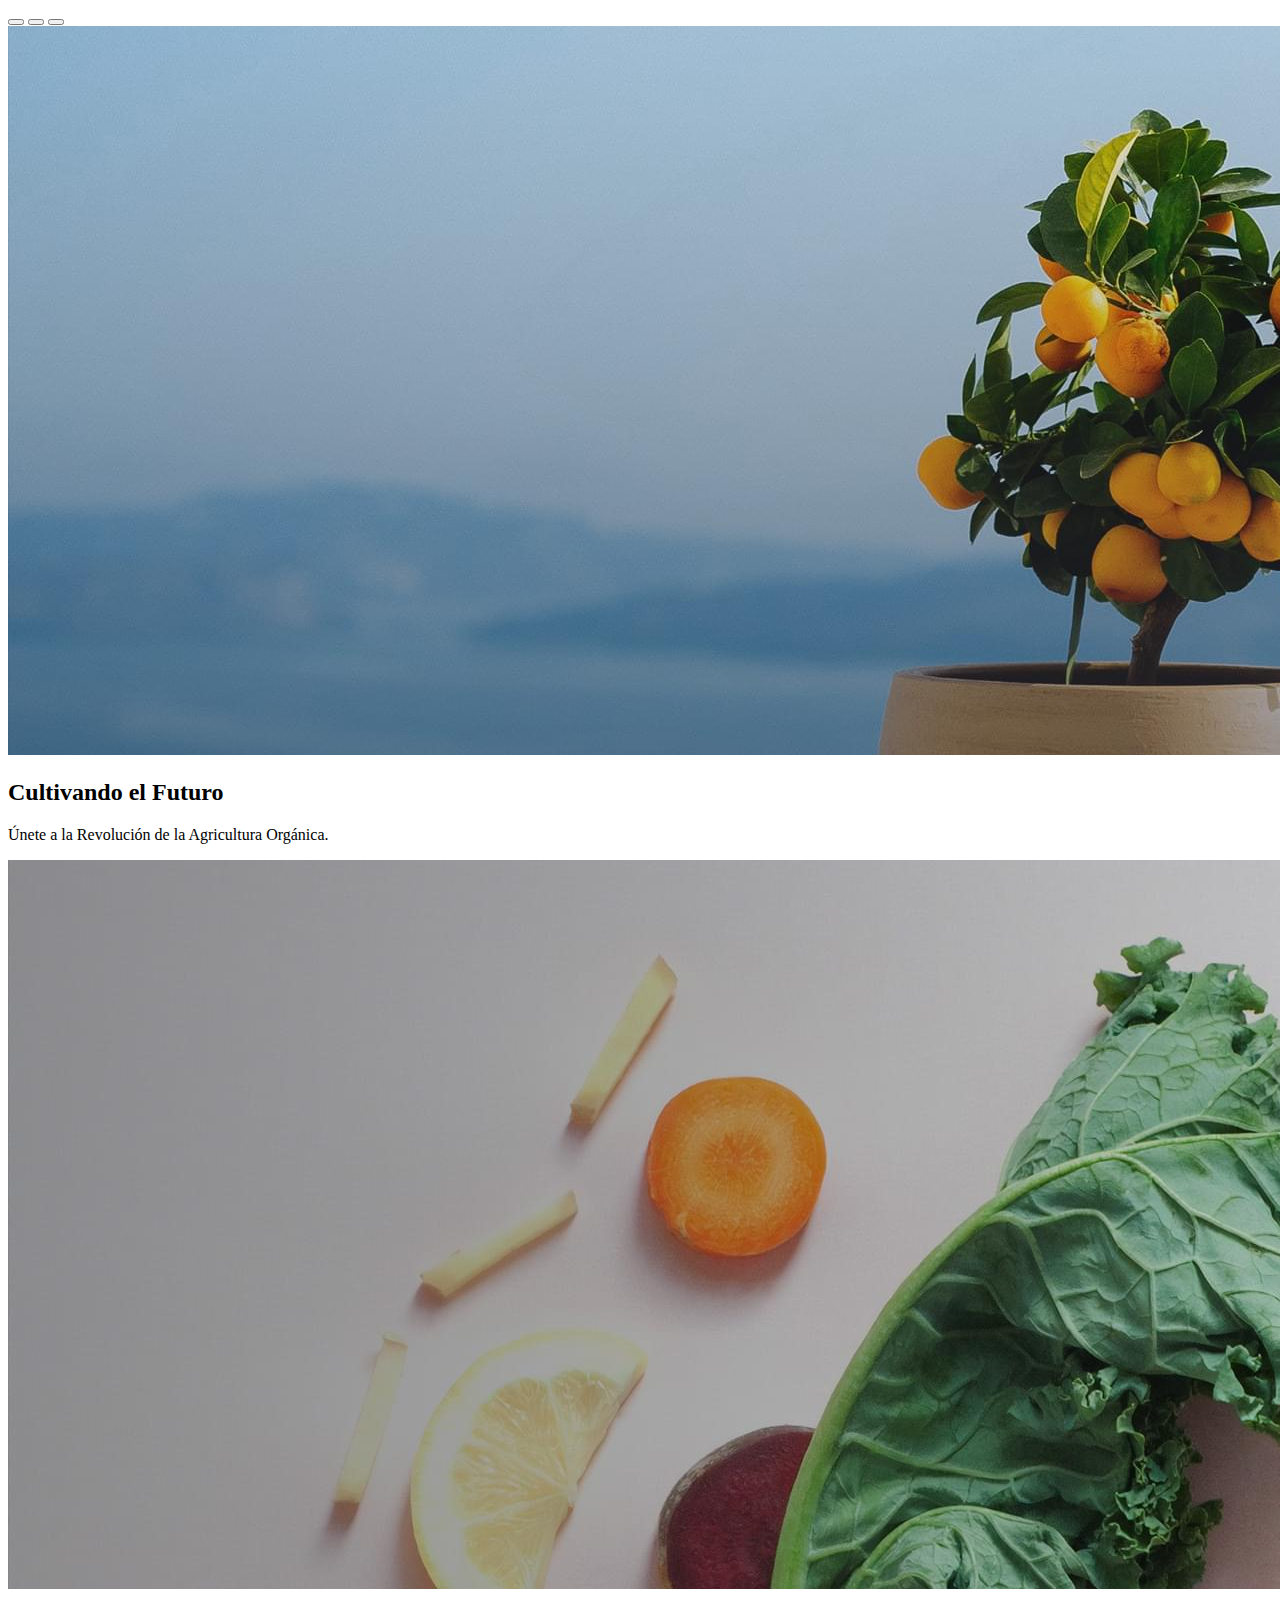
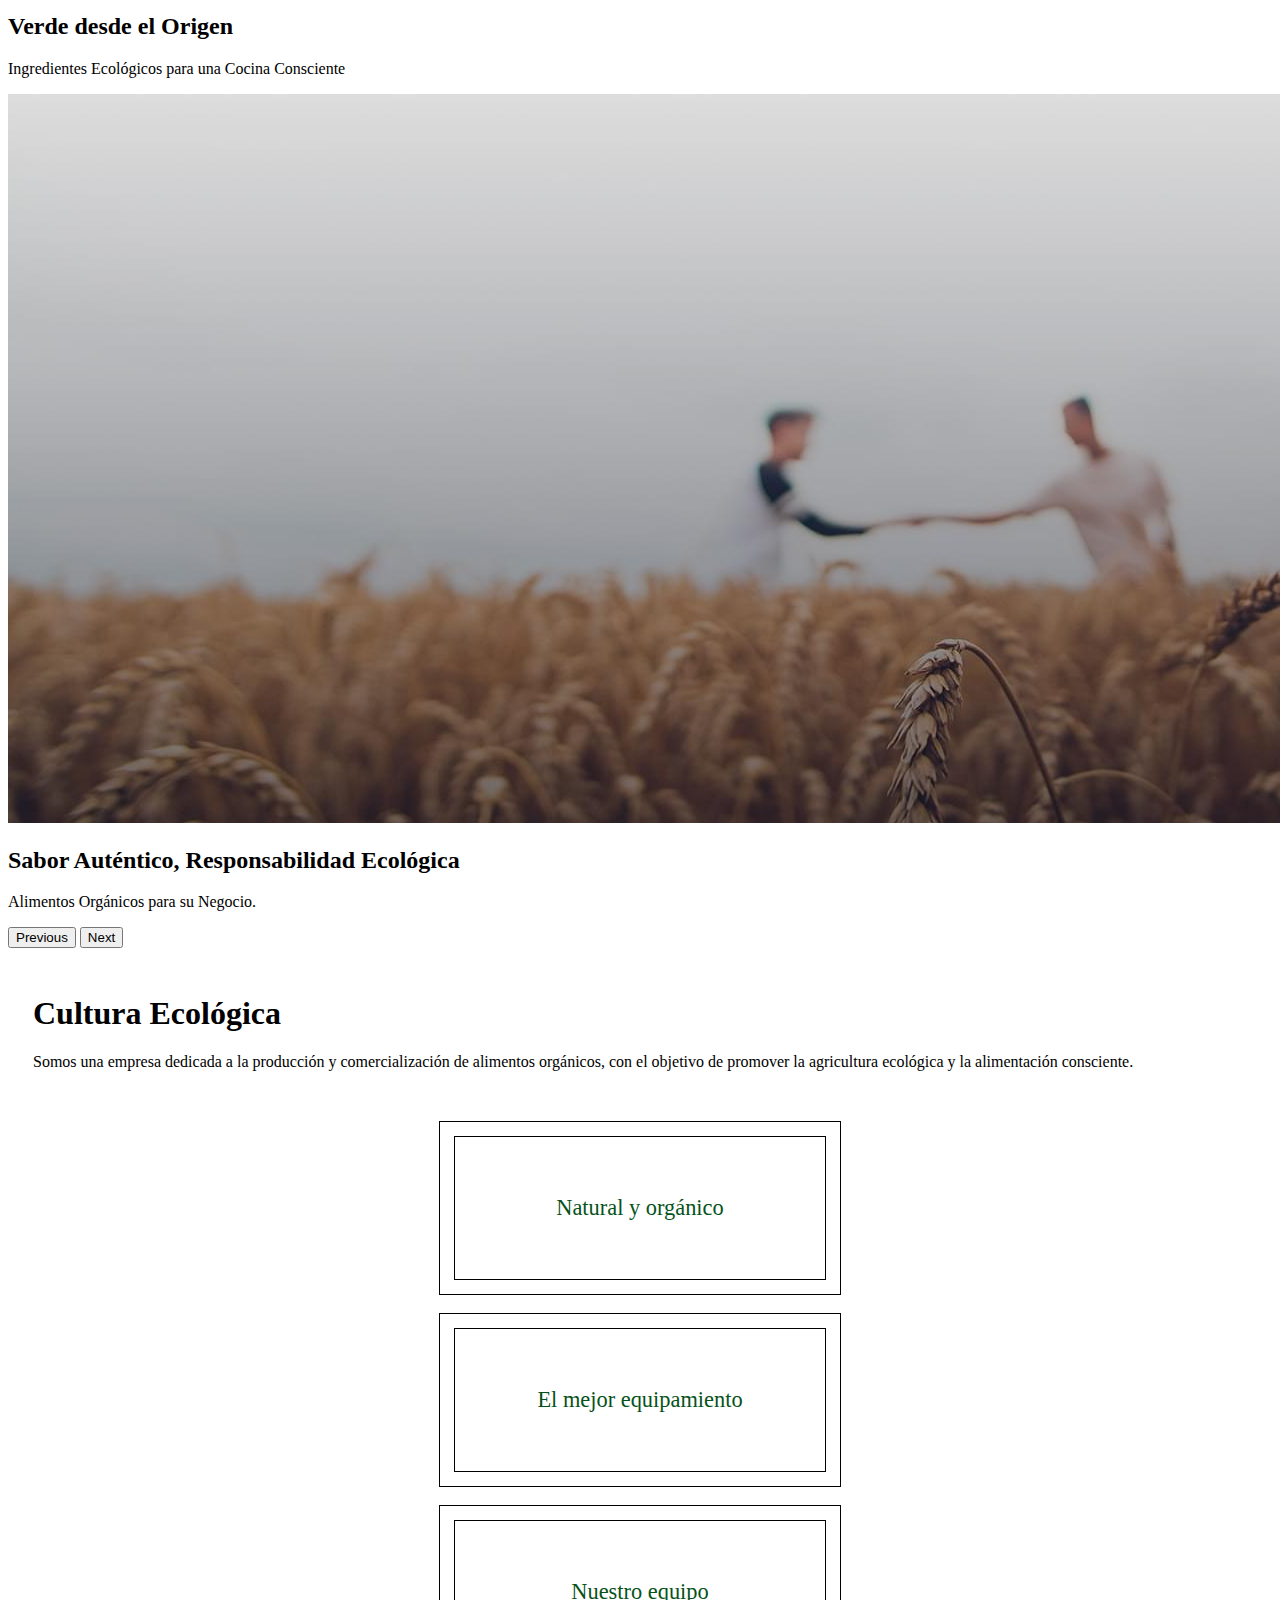
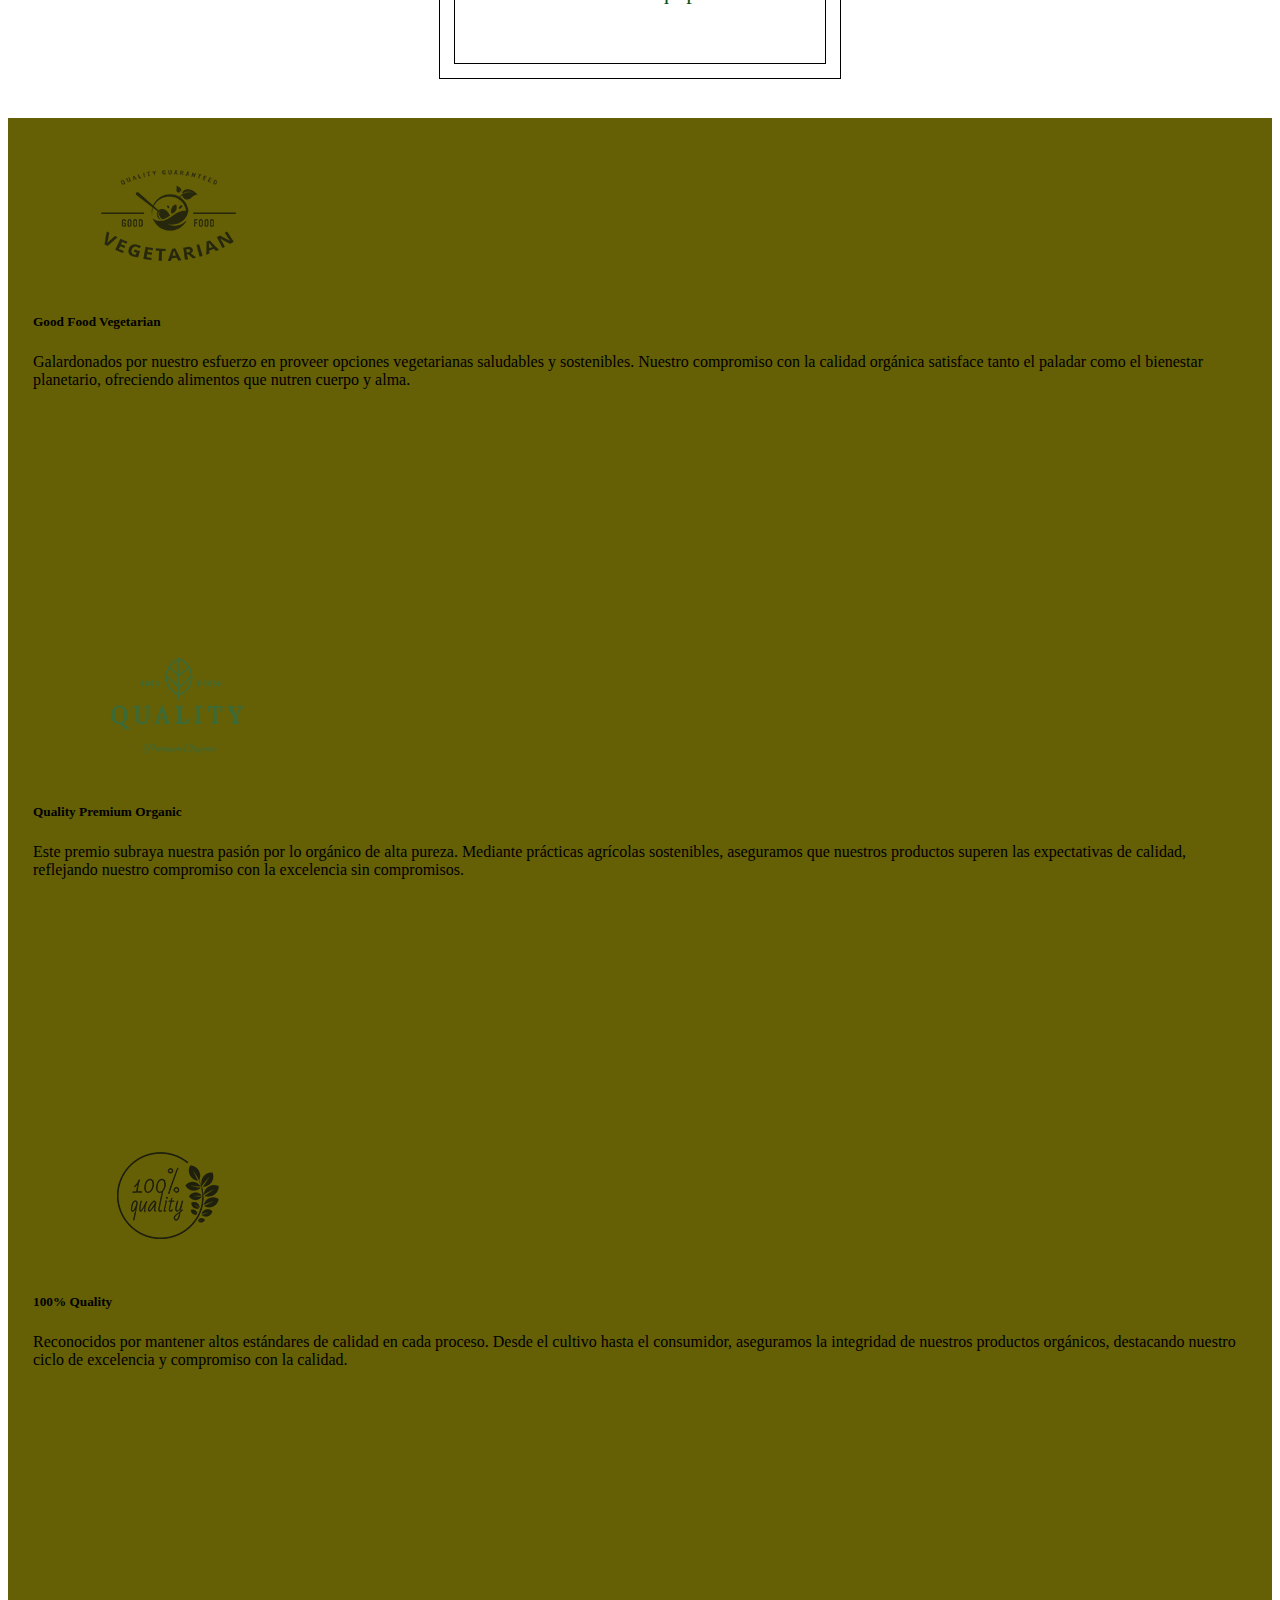
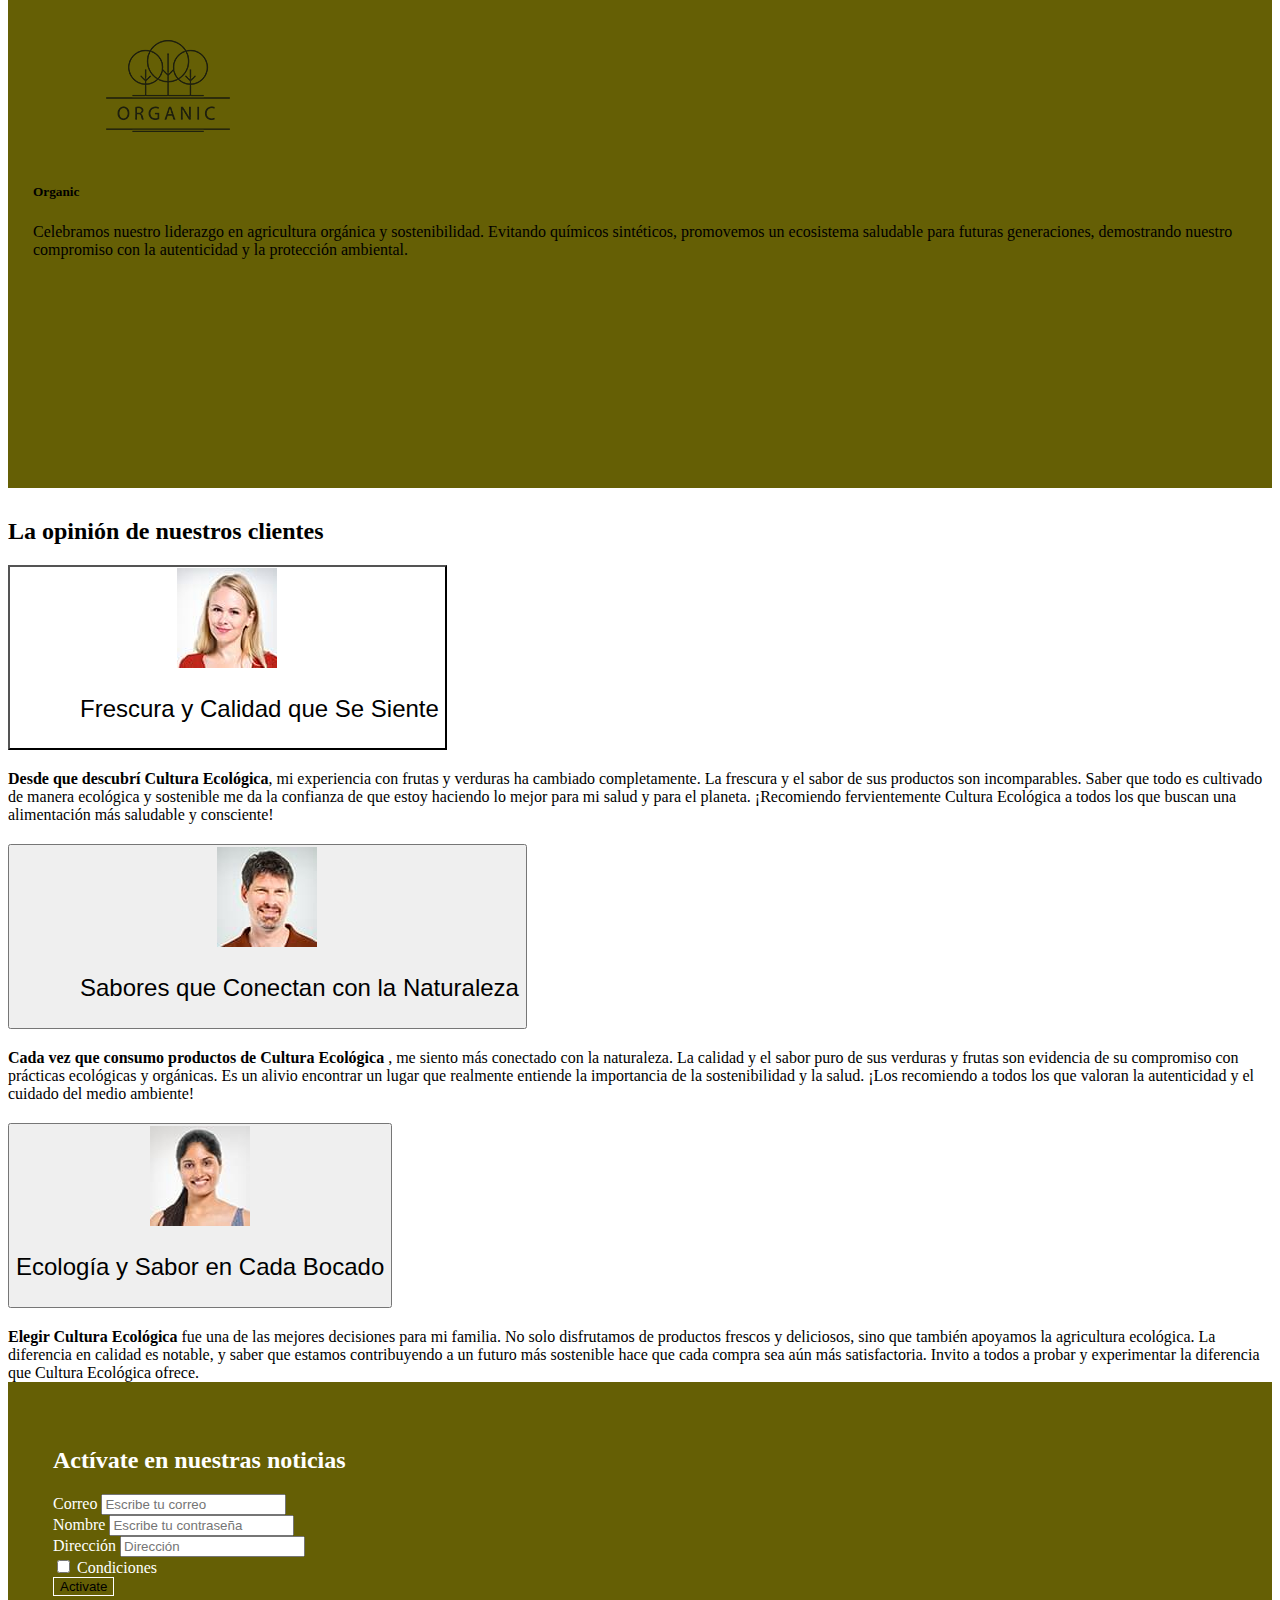
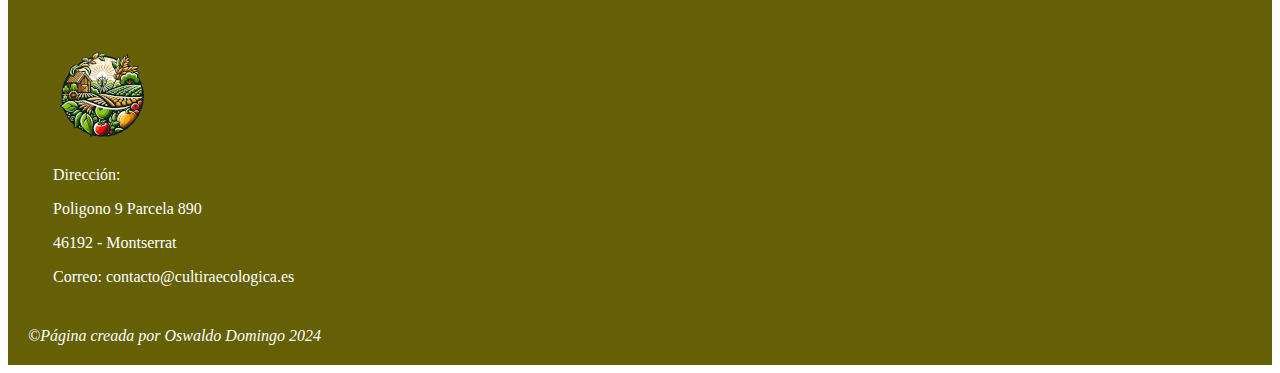
==== commit c739ba05: "Creado pie con formulario" ====
--- a/index.html
+++ b/index.html
@@ -86,7 +86,7 @@
     </div>
     <!-- FIN ETIQUETAS -->
     <!-- CARDS Reconocimiento -->
-    <div class="row g-3">
+    <div class="row g-3 fondo-tarjetas">
       <div class="col-md-6 col-lg-3 col-sm-12">
         <!-- Manntener imagen eln el centro  d-flex justify-content-center align-items-center-->
         <div class="card d-flex justify-content-center align-items-center">  
@@ -127,6 +127,7 @@
     </div>
     <!-- FIN CARDS Reconocimiento -->
     <!-- ACORDEÓN -->
+    <h2 class="text-center display-4">La opinión de nuestros clientes</h2>
     <div class="accordion" id="accordionExample">
       <div class="accordion-item">
         <h2 class="accordion-header">
@@ -197,6 +198,47 @@
       </div>
     </div>
     <!-- FIN ACORDEÓN -->
+    <!-- FORMULARIO -->
+ 
+    <div class="container pie mt-5">
+      <div class="row">
+        <!-- Formulario ocupa 6 columnas -->
+        <div class="col-12 col-md-6">
+          <h2>Actívate en nuestras noticias</h2>
+          <form>
+            <div class="mb-3">
+              <label for="emailInput" class="form-label">Correo</label>
+              <input type="email" class="form-control" id="emailInput" placeholder="Escribe tu correo">
+            </div>
+            <div class="mb-3">
+              <label for="texto" class="form-label">Nombre</label>
+              <input type="text" class="form-control" id="texto" placeholder="Escribe tu contraseña">
+            </div>
+            <div class="mb-3">
+              <label for="direccion" class="form-label">Dirección</label>
+              <input type="text" class="form-control" id="direccion" placeholder="Dirección">
+            </div>
+            <div class="mb-3 form-check">
+              <input type="checkbox" class="form-check-input" id="condiones">
+              <label class="form-check-label" for="condiones">Condiciones</label>
+            </div>
+            <button type="submit" class="btn btn-primary">Activate</button>
+          </form>
+        </div>
+        <!-- Título ocupa 6 columnas -->
+        <div class="col-12 col-md-6">
+          <img src="img/logocampo2.png" alt="">
+          <p>Dirección:</p>
+          <p>Poligono 9 Parcela 890</p>
+          <p>46192 - Montserrat</p>
+          <p>Correo: contacto@cultiraecologica.es</p>
+        </div>
+      </div>
+      <div class="col-12 text-center">
+        <em>&copy;Página creada por Oswaldo Domingo 2024</em>
+      </div>
+    </div>
+    
   </div>
 
  
--- a/css/style.css
+++ b/css/style.css
@@ -2,6 +2,7 @@
     color:#FFFFFF; 
     font-size: 3em;
 }
+
 .custom-div {
     display: flex;
     flex-direction: column;
@@ -31,15 +32,23 @@
     color: #cc7614 !important;
 }
 
+.fondo-tarjetas{
+    background-color: #655f05;
+    margin-top: 30px;
+    margin-bottom: 30px;
+    padding-bottom: 10px;
+}
+
 .row > div {
     padding: 25px; /* Espaciado entre los div */
 }
 
+/* Imágenes de los galardones */
 .imagen {
     width: 100px;
     height: 100px;
 }
-
+/* Acordeón */
 .accordion-button:not(.collapsed){
     background-color: #FFFFFF;
 }
@@ -50,6 +59,8 @@
 .p-custom-margin {
     padding-left: 4rem; /* Ajusta este valor a tus necesidades */
 }
+
+/* Premios y galardones */
 /* Ajusta el tamaño de la imagen de las tarjetas para que no se hagan muy grandes al reducir la pantalla */
 /* Se debe usar para una sola vez*/
 .img-premio{
@@ -60,4 +71,19 @@
 /* rectifco el alto de la tarjeta para que sea un mínimo de altura y quden todas iguales */
 .card{
     min-height: 440px;
+}
+/* Modificar los colores de el botón del formulario */
+.btn{
+    background-color: #655f05;
+    border: 1px solid #fff;
+}
+.btn:hover{
+    background-color: #3d3903;
+    border: 1px solid #fff;
+}
+/* Pie de página */
+.pie{
+    background-color: #655f05;
+    color: #ffffff;
+    padding: 20px; /* Añade un poco de espacio interno */
 }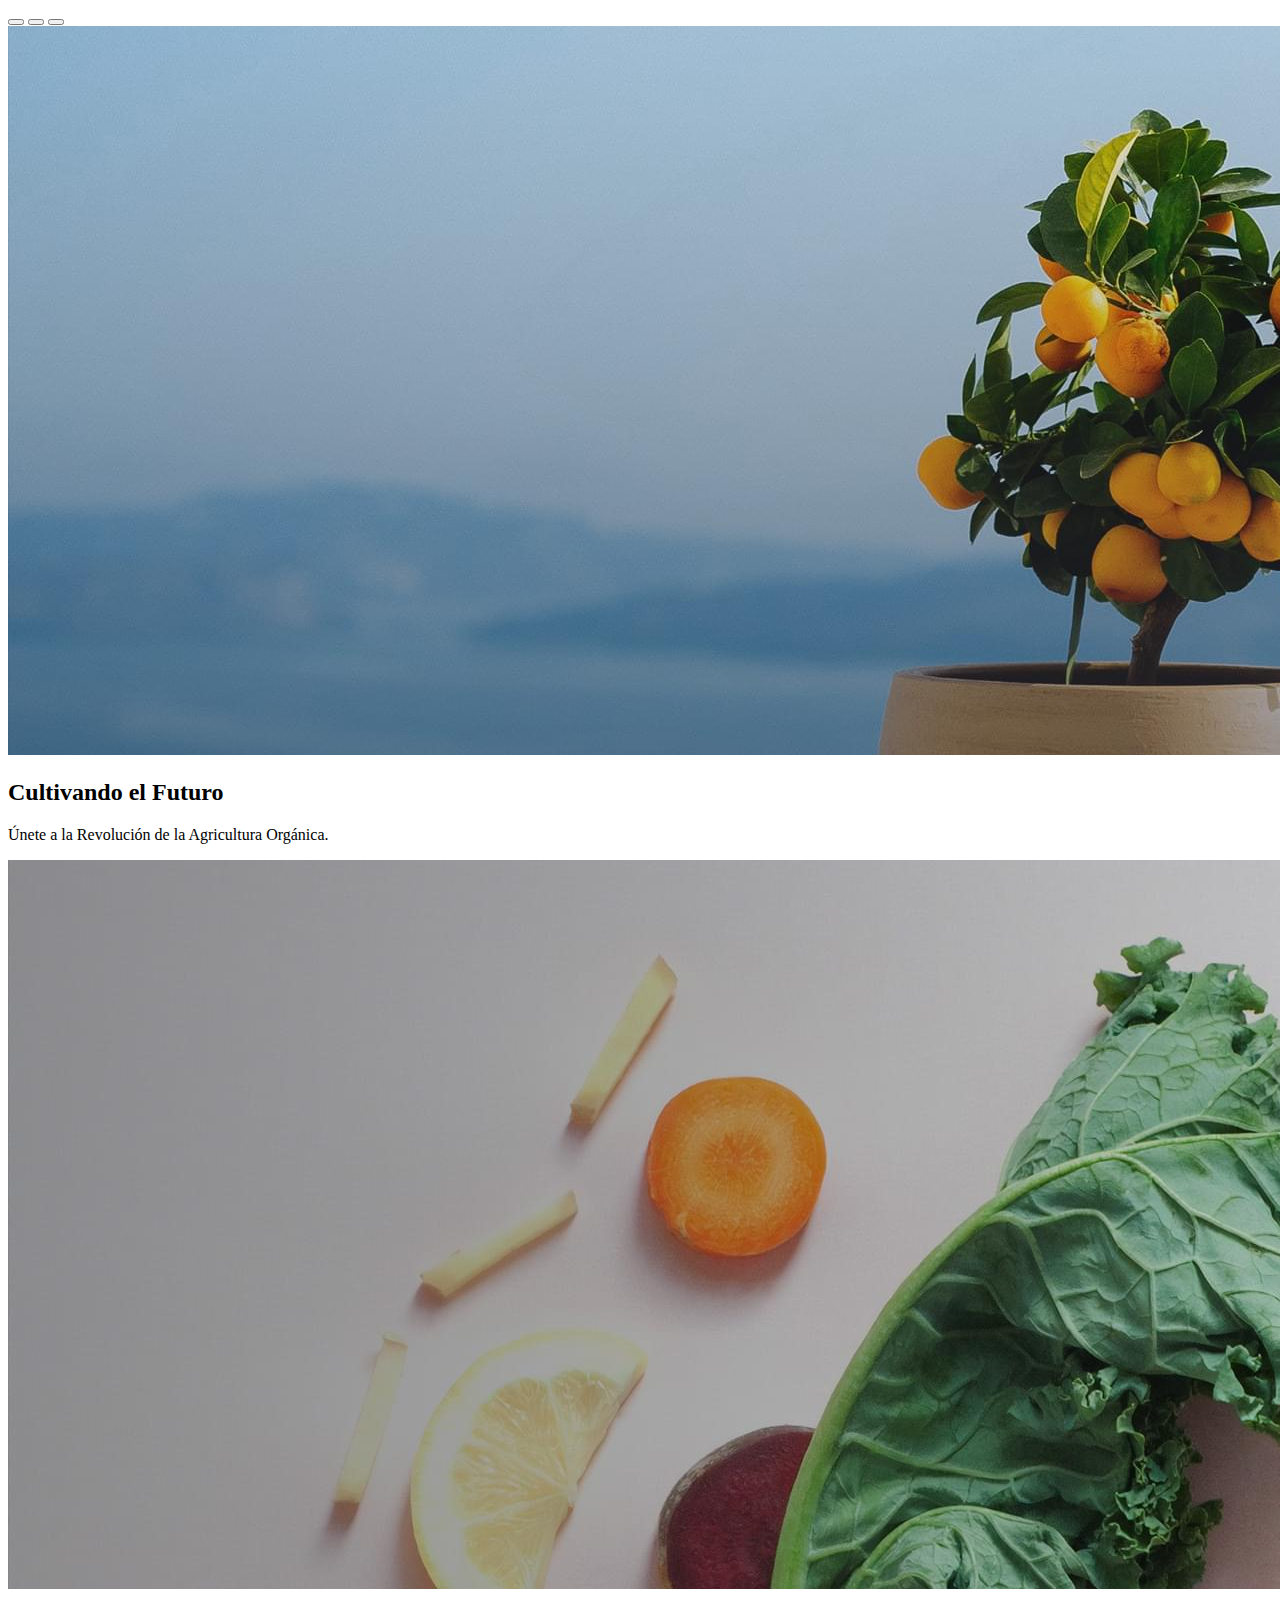
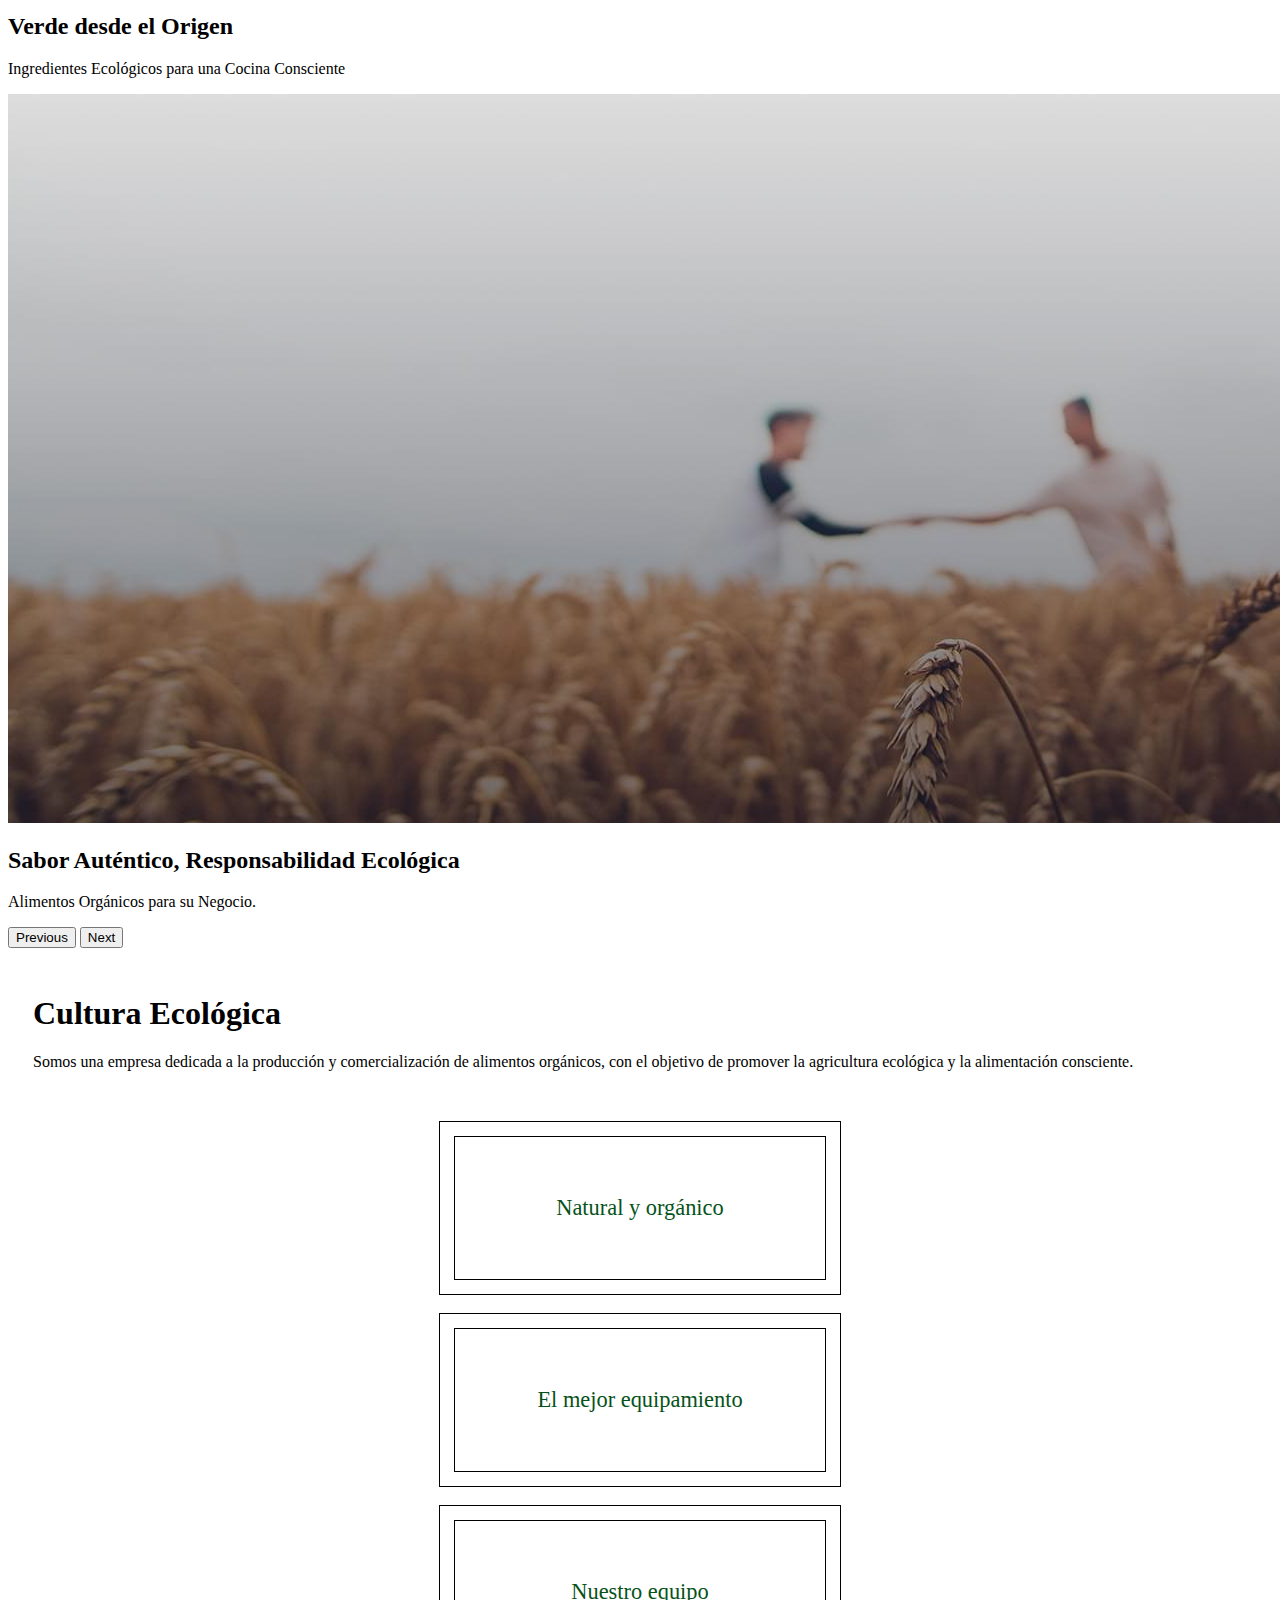
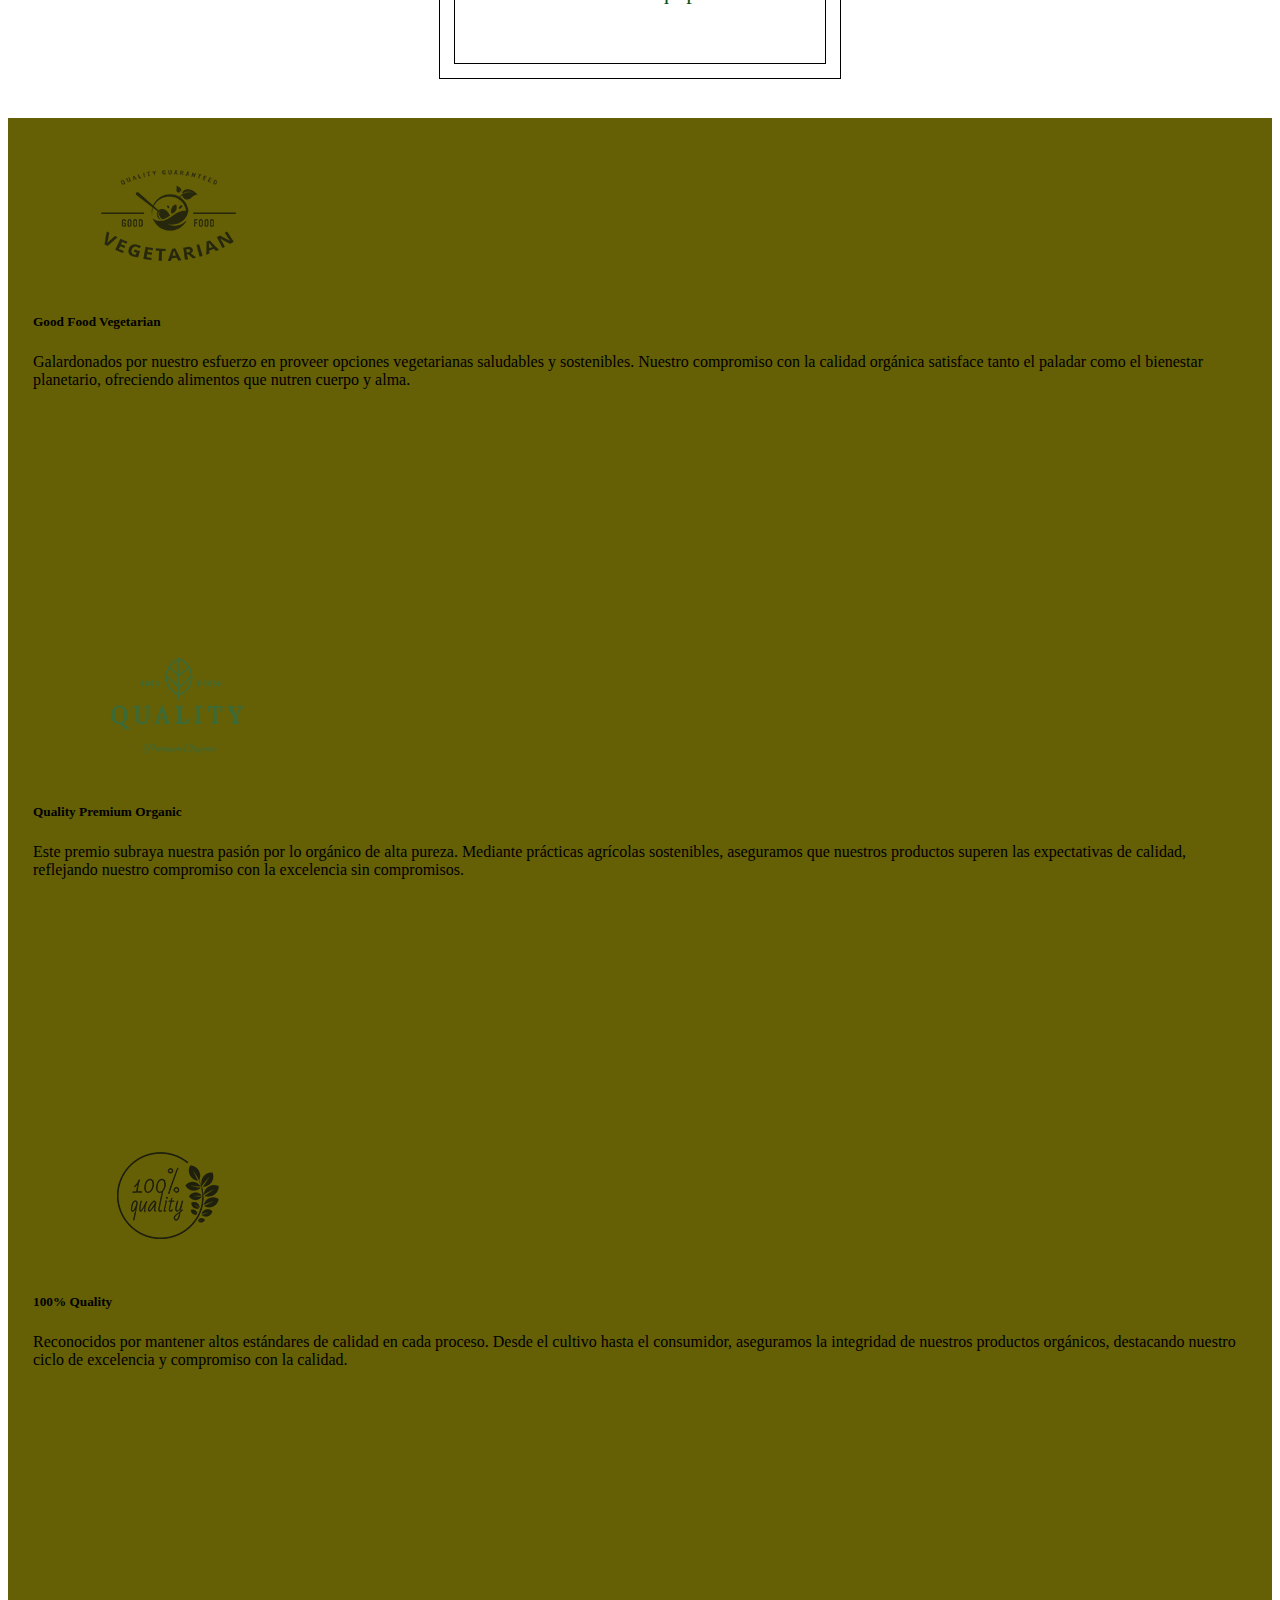
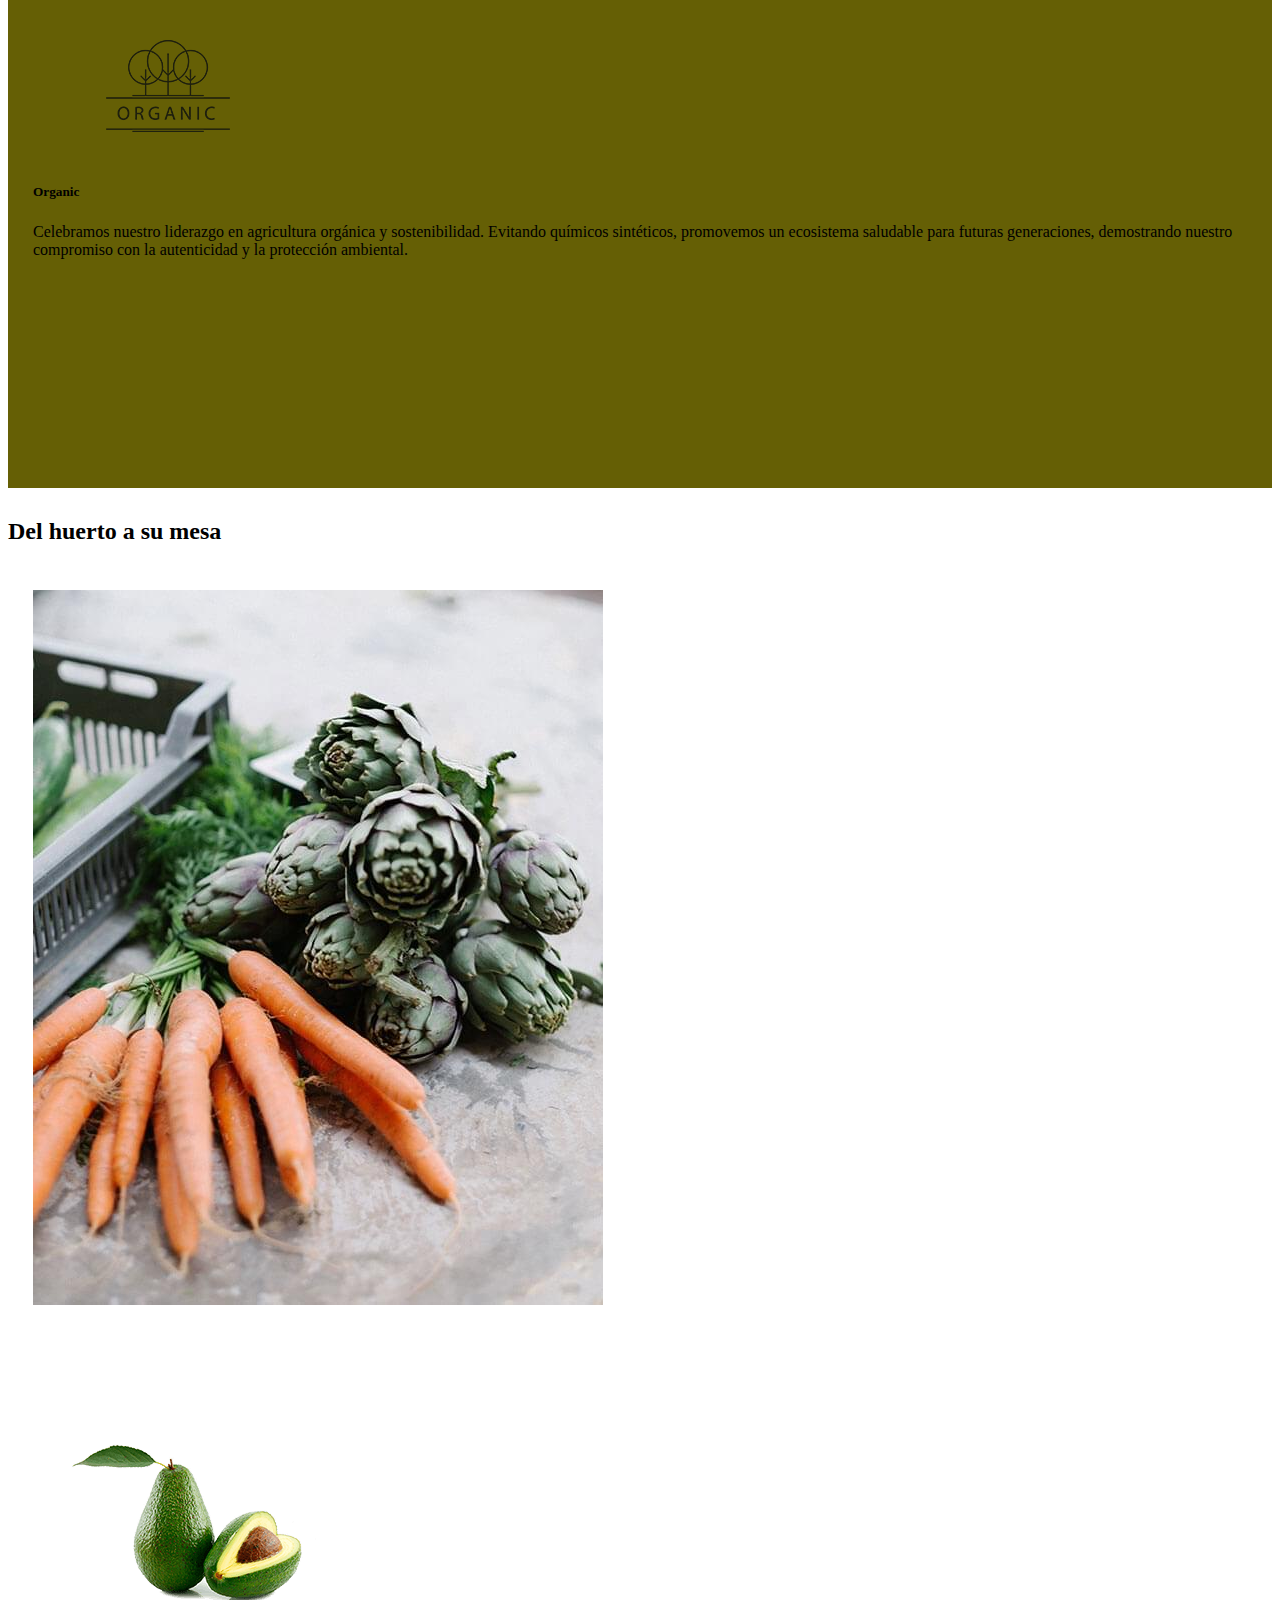
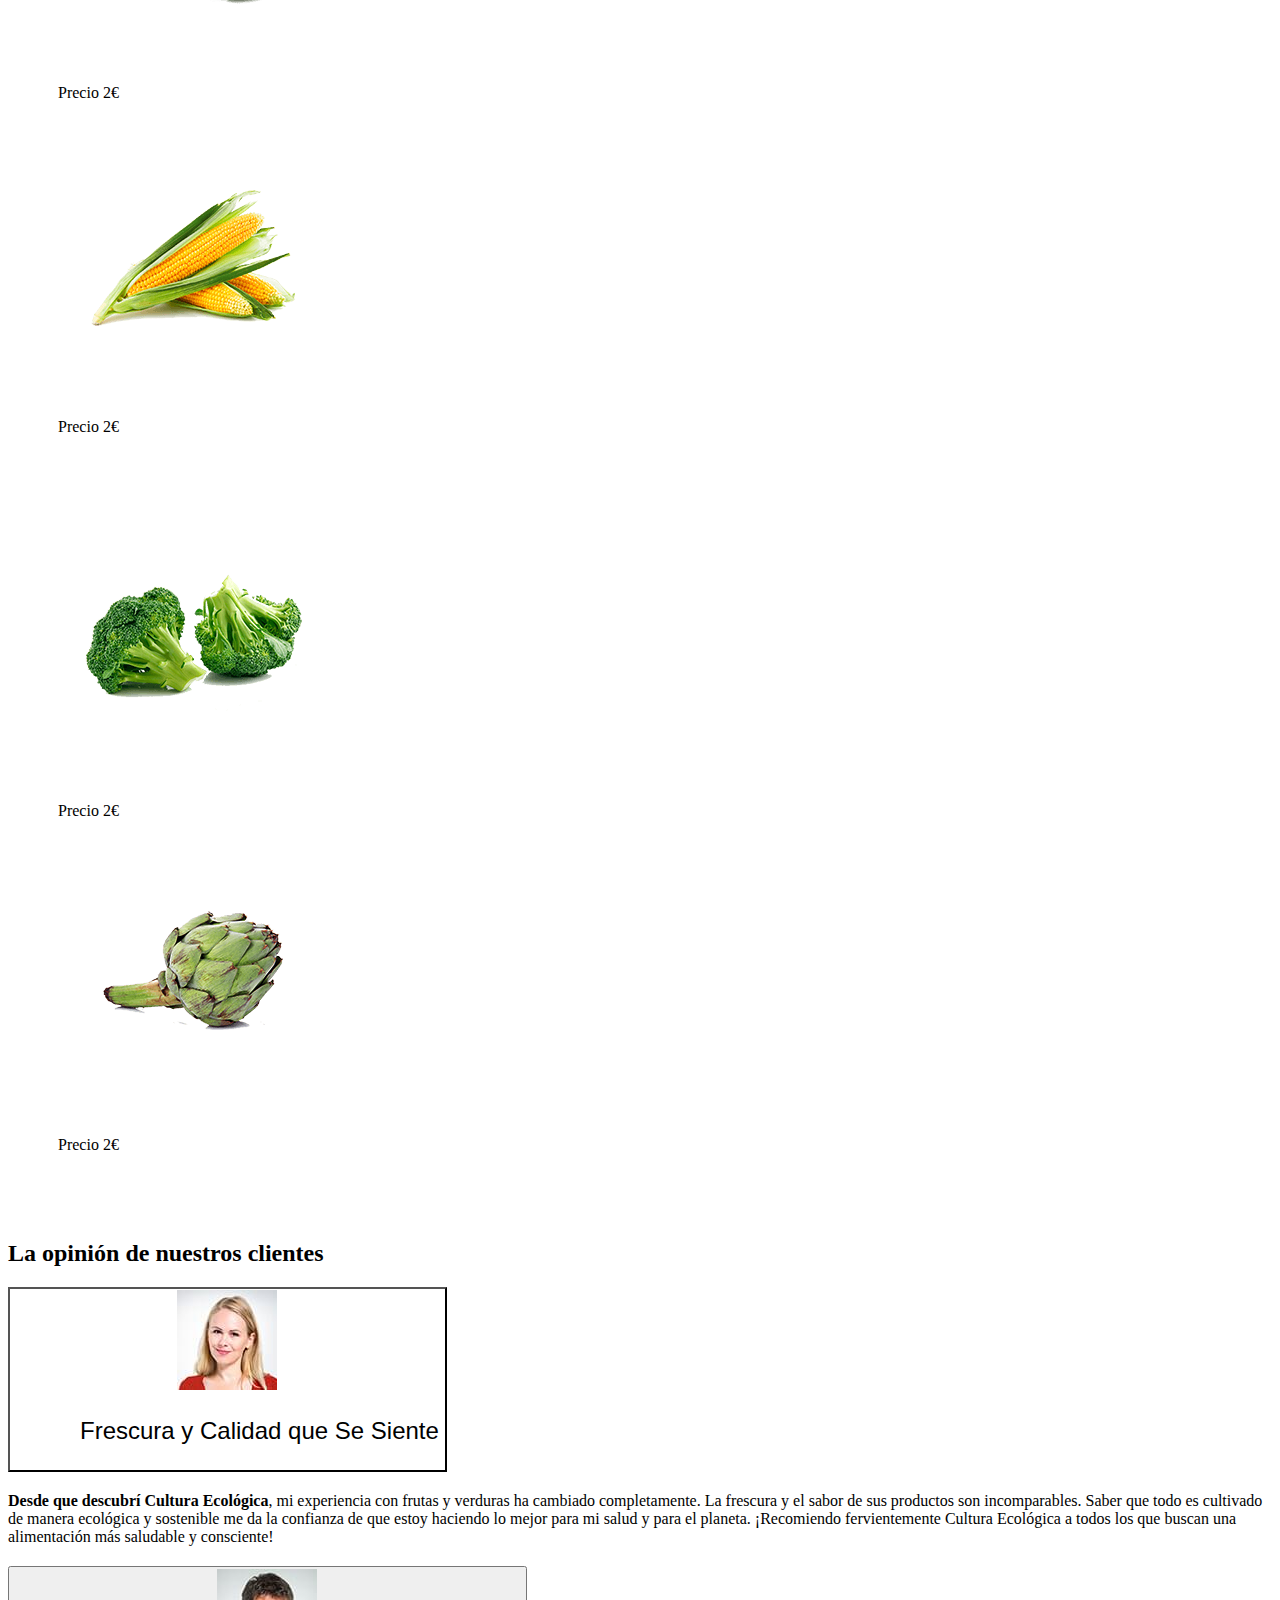
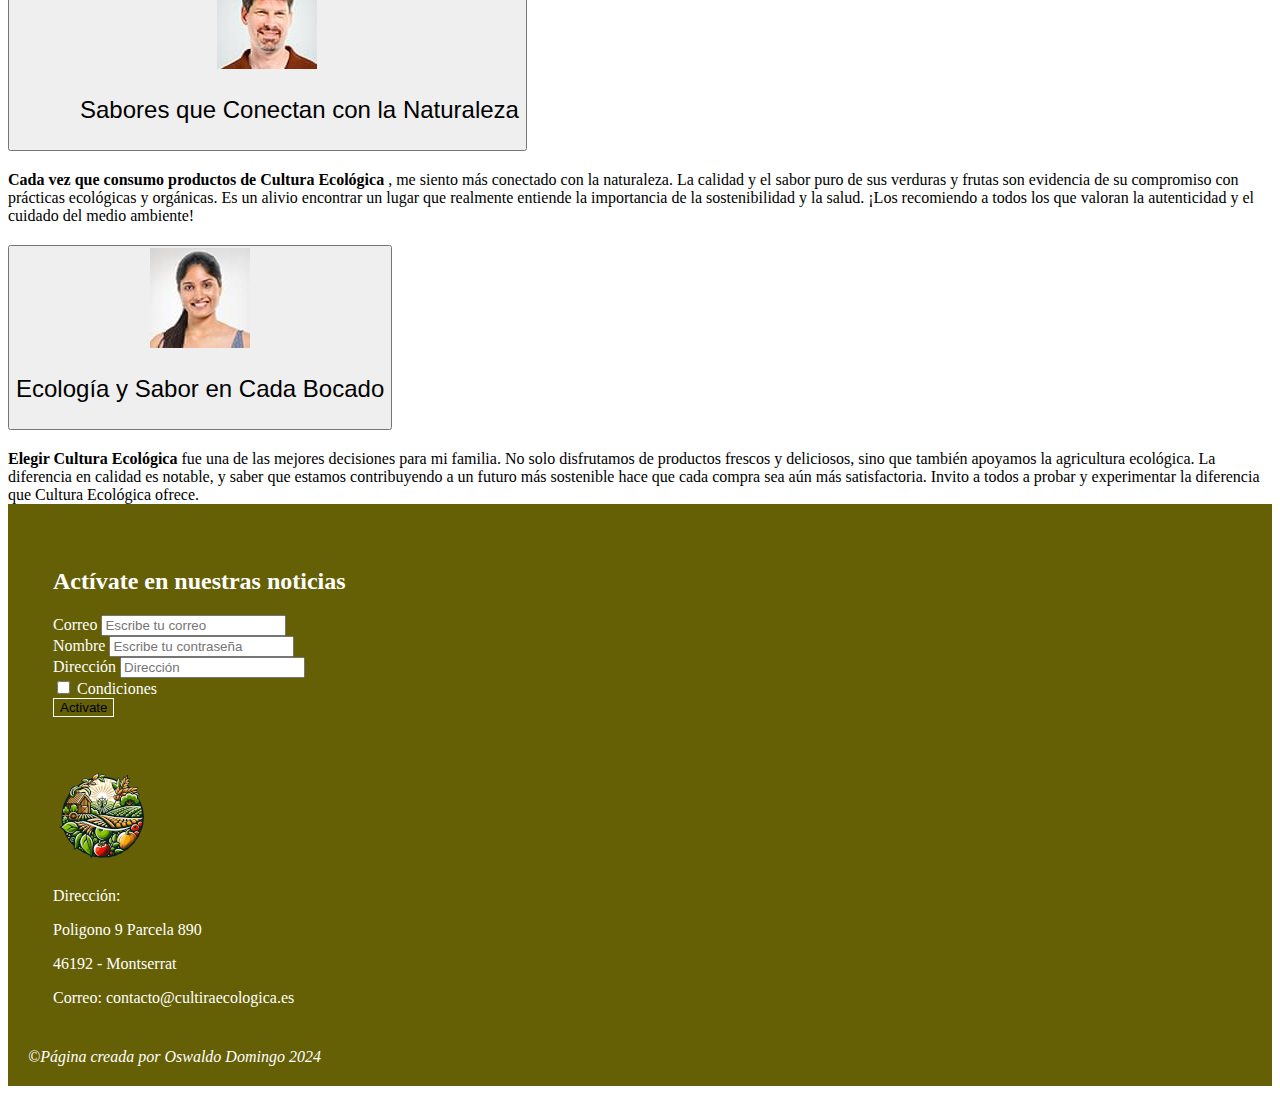
==== commit 0675d60c: "Creados los productos y su css" ====
--- a/index.html
+++ b/index.html
@@ -126,6 +126,30 @@
       </div>
     </div>
     <!-- FIN CARDS Reconocimiento -->
+    <!-- PRODUCTOS -->
+    <h2 class="display-1 text-center">Del huerto a su mesa</h2>
+    <div class="row">
+      <div class="col-lg-6 col-md-12 col-sm-12 text-center mb-3">
+          <img src="img/home-banner-1-570x715.jpg" alt="" class="img-fluid">
+      </div>
+      <div class="col-lg-6 col-md-12 col-sm-12">
+          <div class="row">
+              <div class="col-lg-6 col-md-6 col-sm-12 text-center mb-3">
+                  <img src="img/product-5-270x280.png" alt="" class="img-fluid">
+                  <p class="text-center">Precio 2€</p>
+                  <img src="img/product-6-270x280.png" alt="" class="img-fluid">
+                  <p class="text-center">Precio 2€</p>
+              </div>
+              <div class="col-lg-6 col-md-6 col-sm-12 text-center mb-3">
+                  <img src="img/product-7-270x280.png" alt="" class="img-fluid">
+                  <p class="text-center">Precio 2€</p>
+                  <img src="img/product-8-270x280.png" alt="" class="img-fluid">
+                  <p class="text-center">Precio 2€</p>
+              </div>
+          </div>
+      </div>
+  </div>
+  <!-- FIN PRODUCTOS -->
     <!-- ACORDEÓN -->
     <h2 class="text-center display-4">La opinión de nuestros clientes</h2>
     <div class="accordion" id="accordionExample">
--- a/css/style.css
+++ b/css/style.css
@@ -86,4 +86,4 @@
     background-color: #655f05;
     color: #ffffff;
     padding: 20px; /* Añade un poco de espacio interno */
-}+}
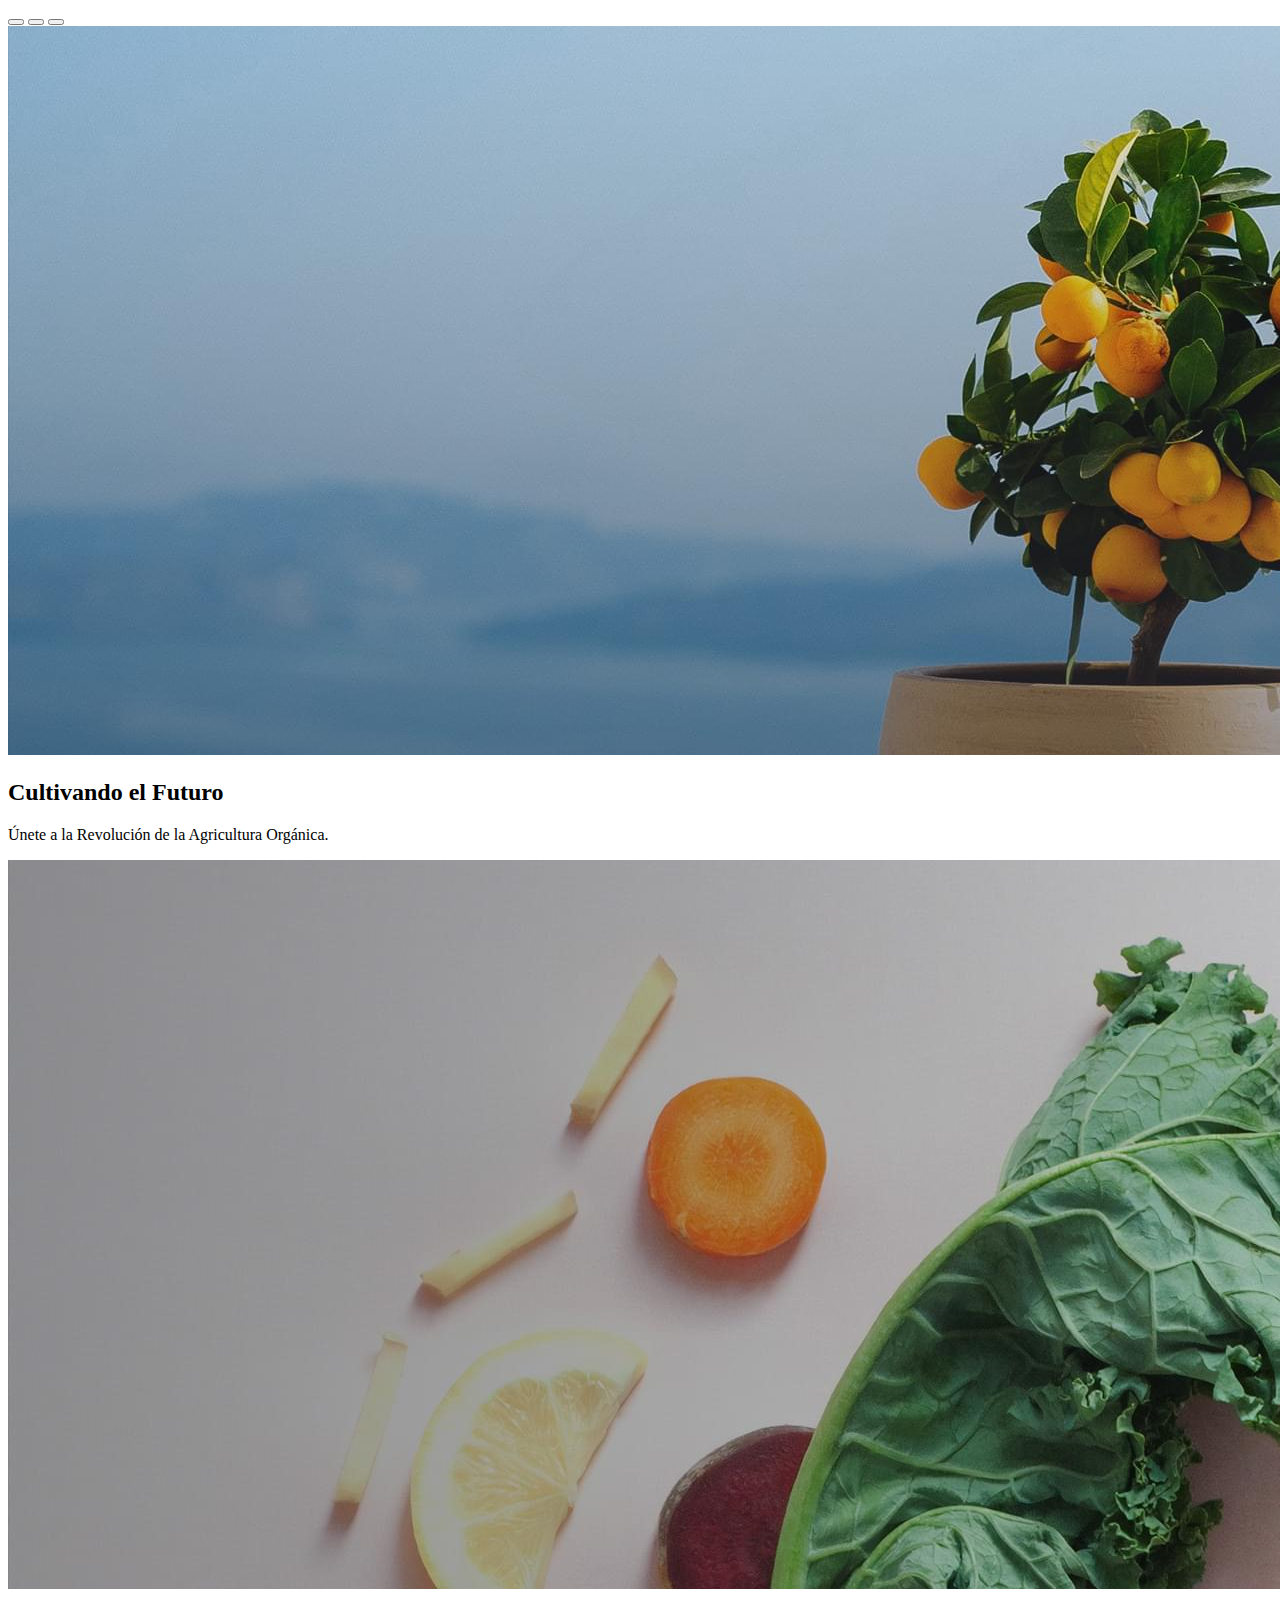
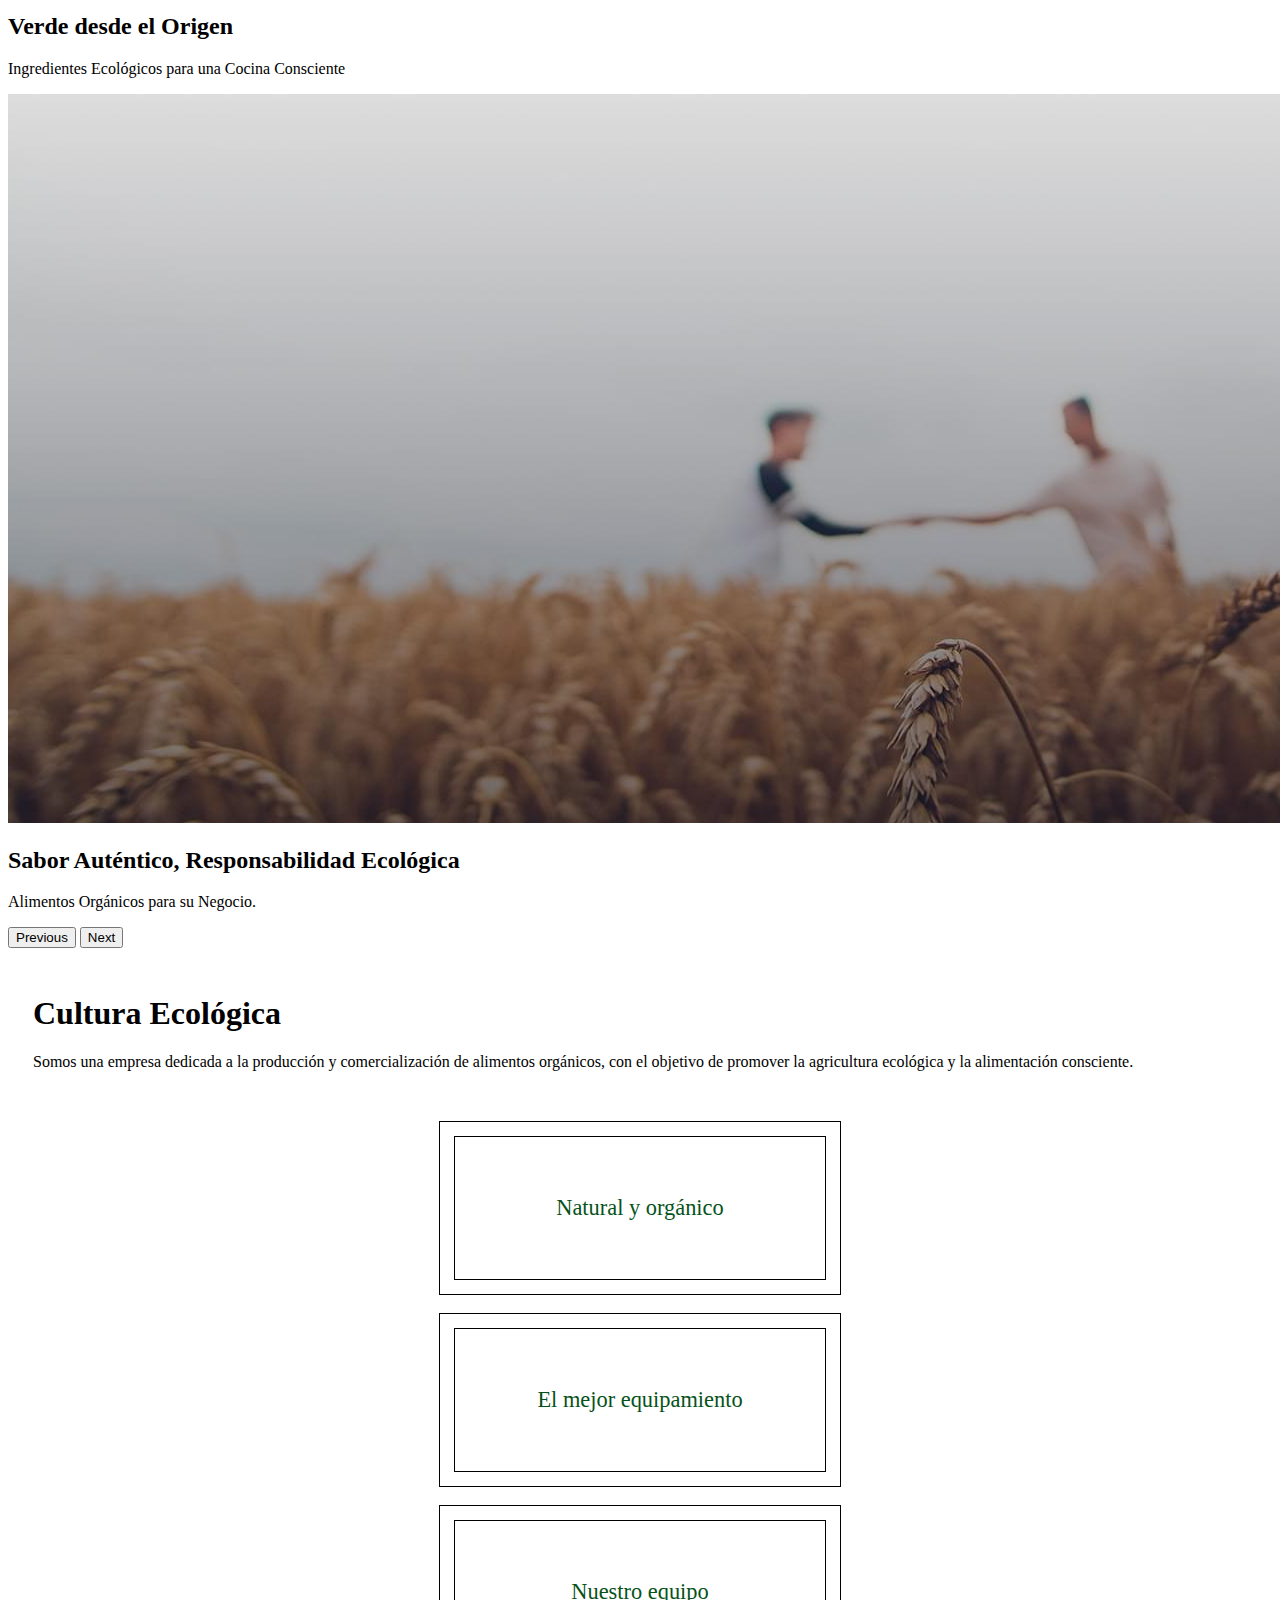
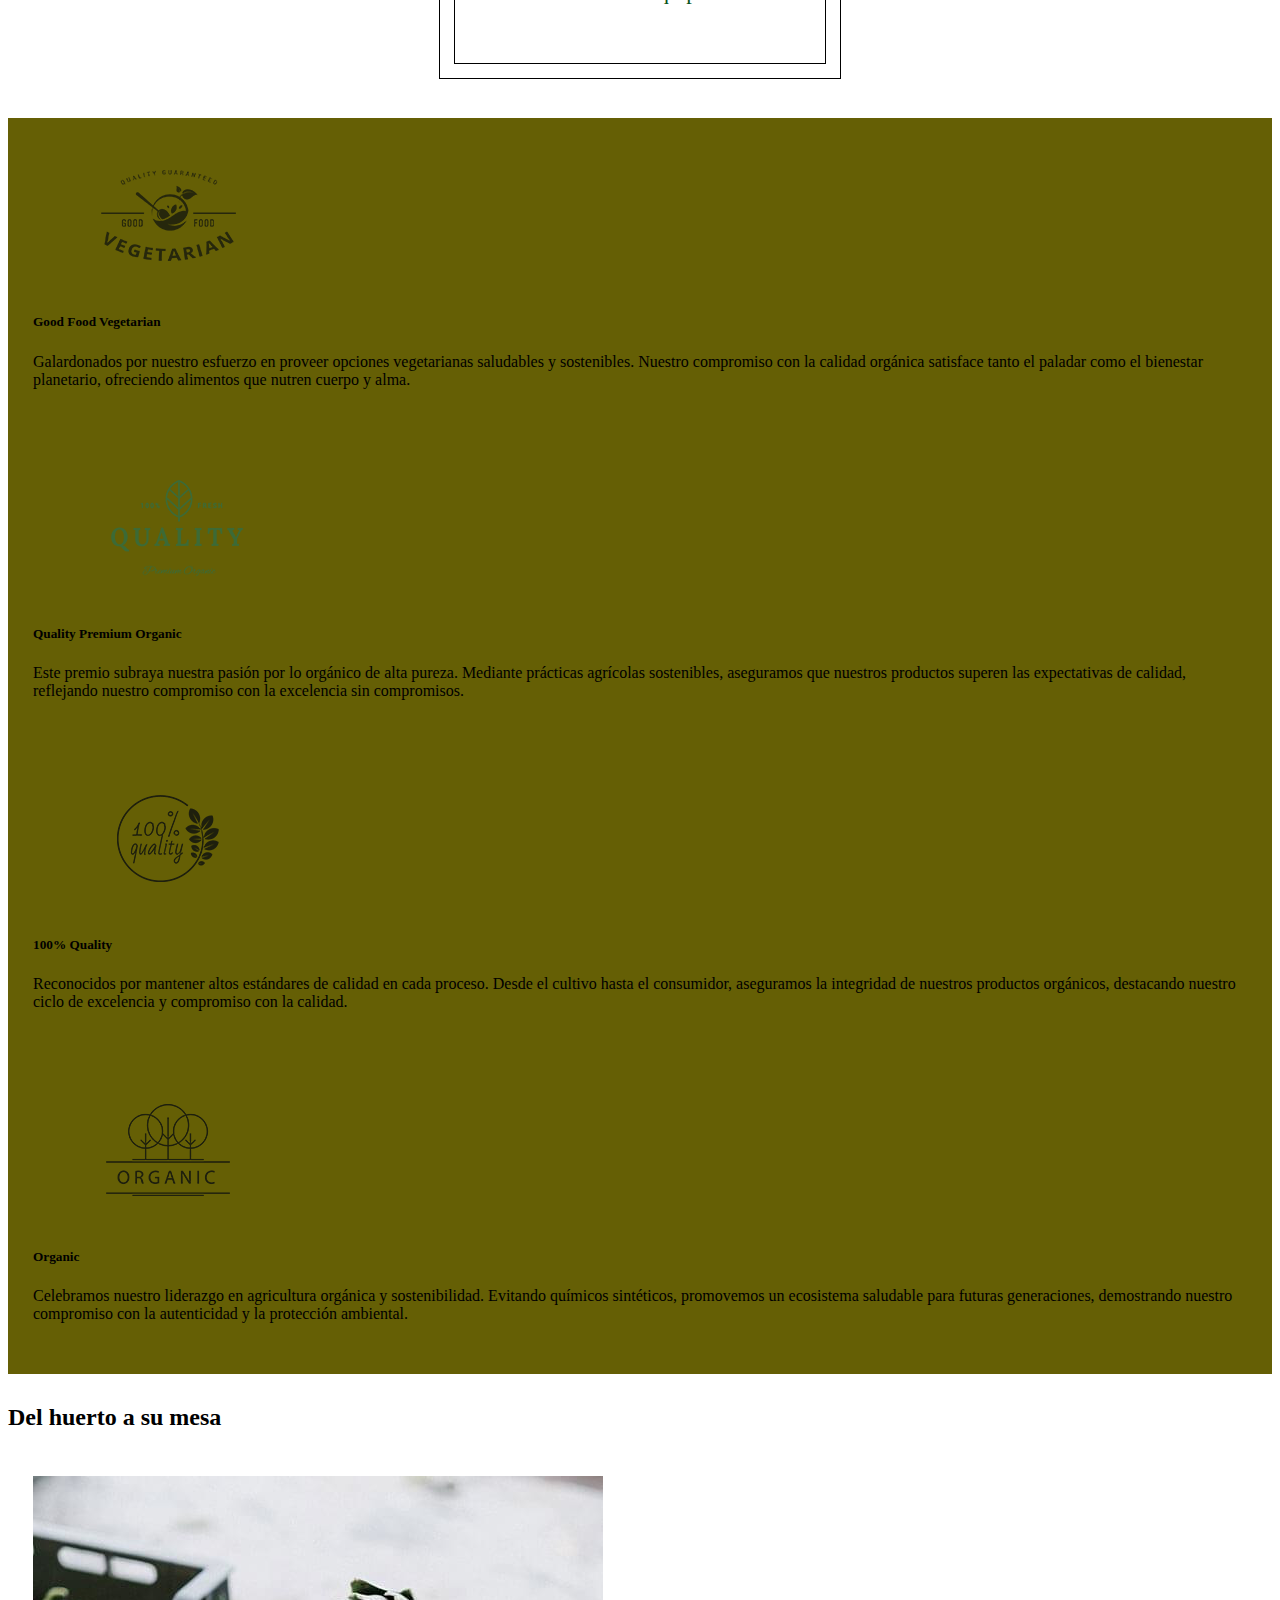
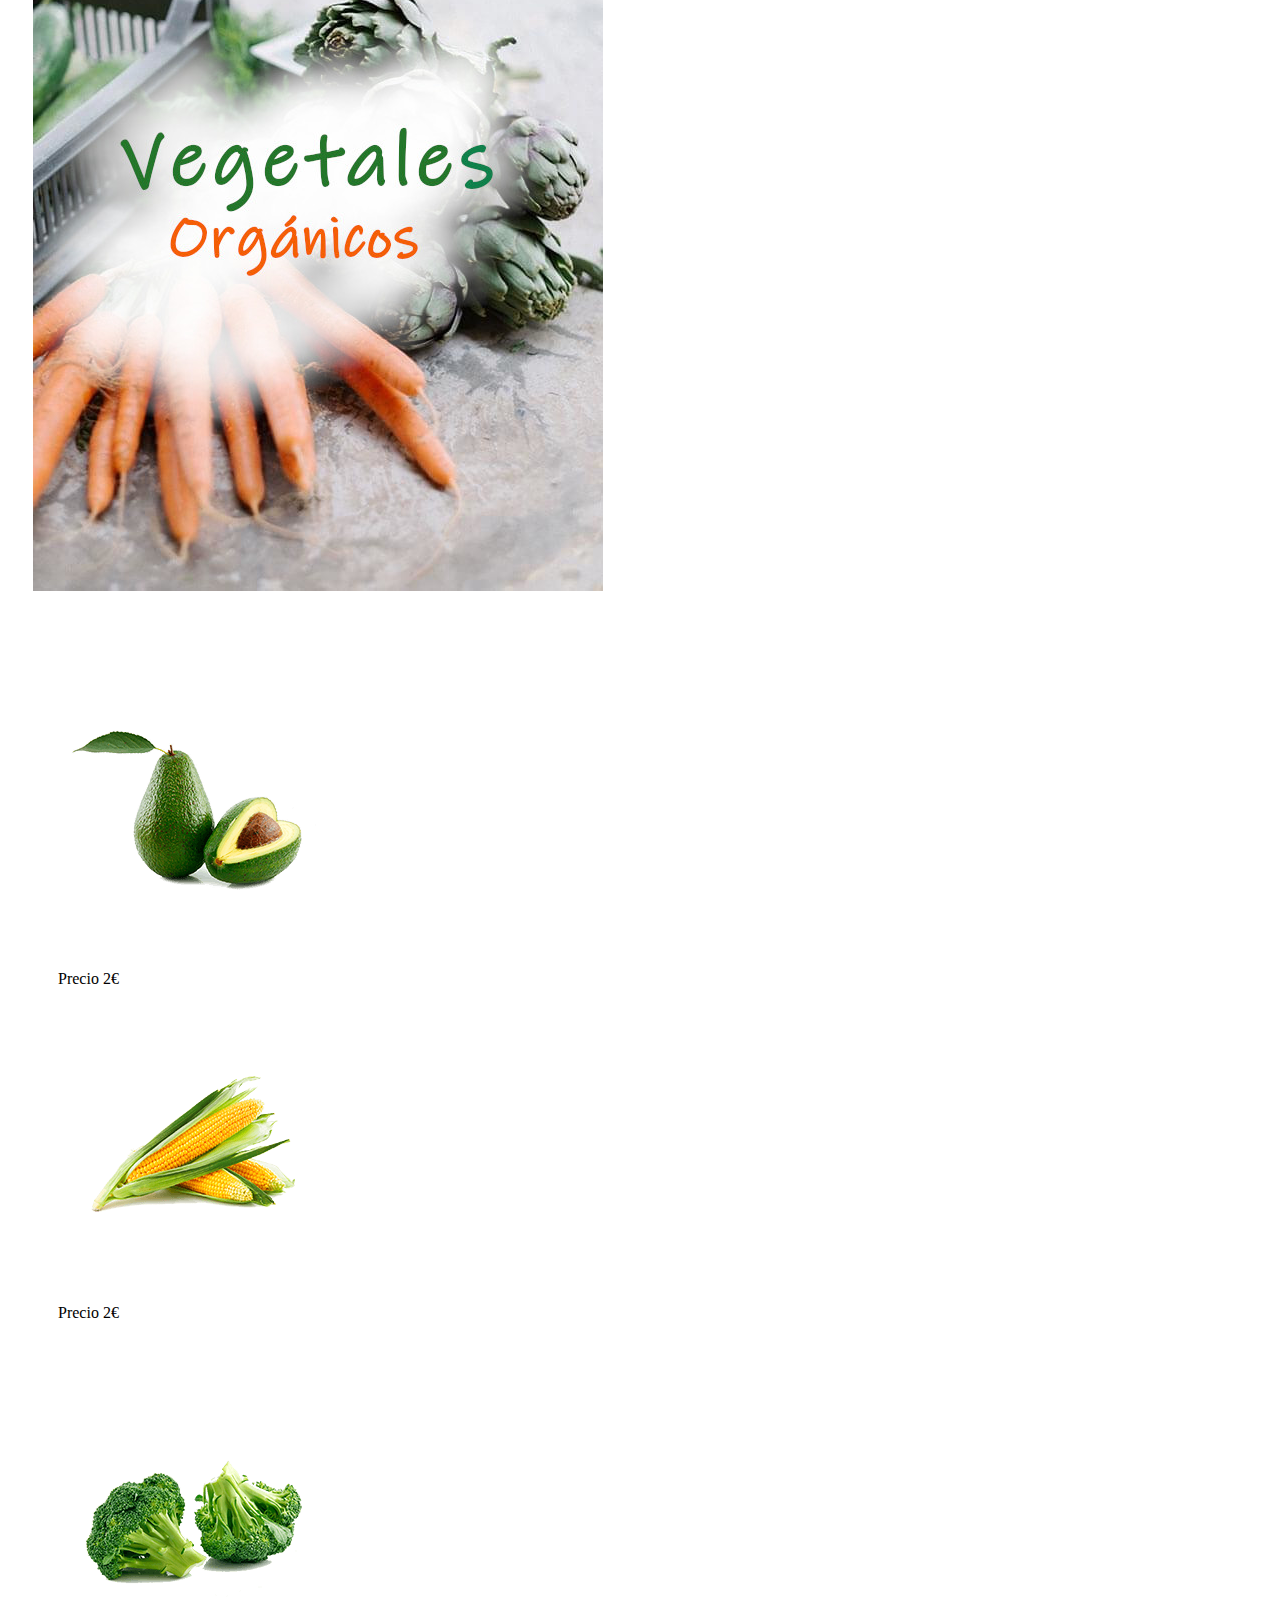
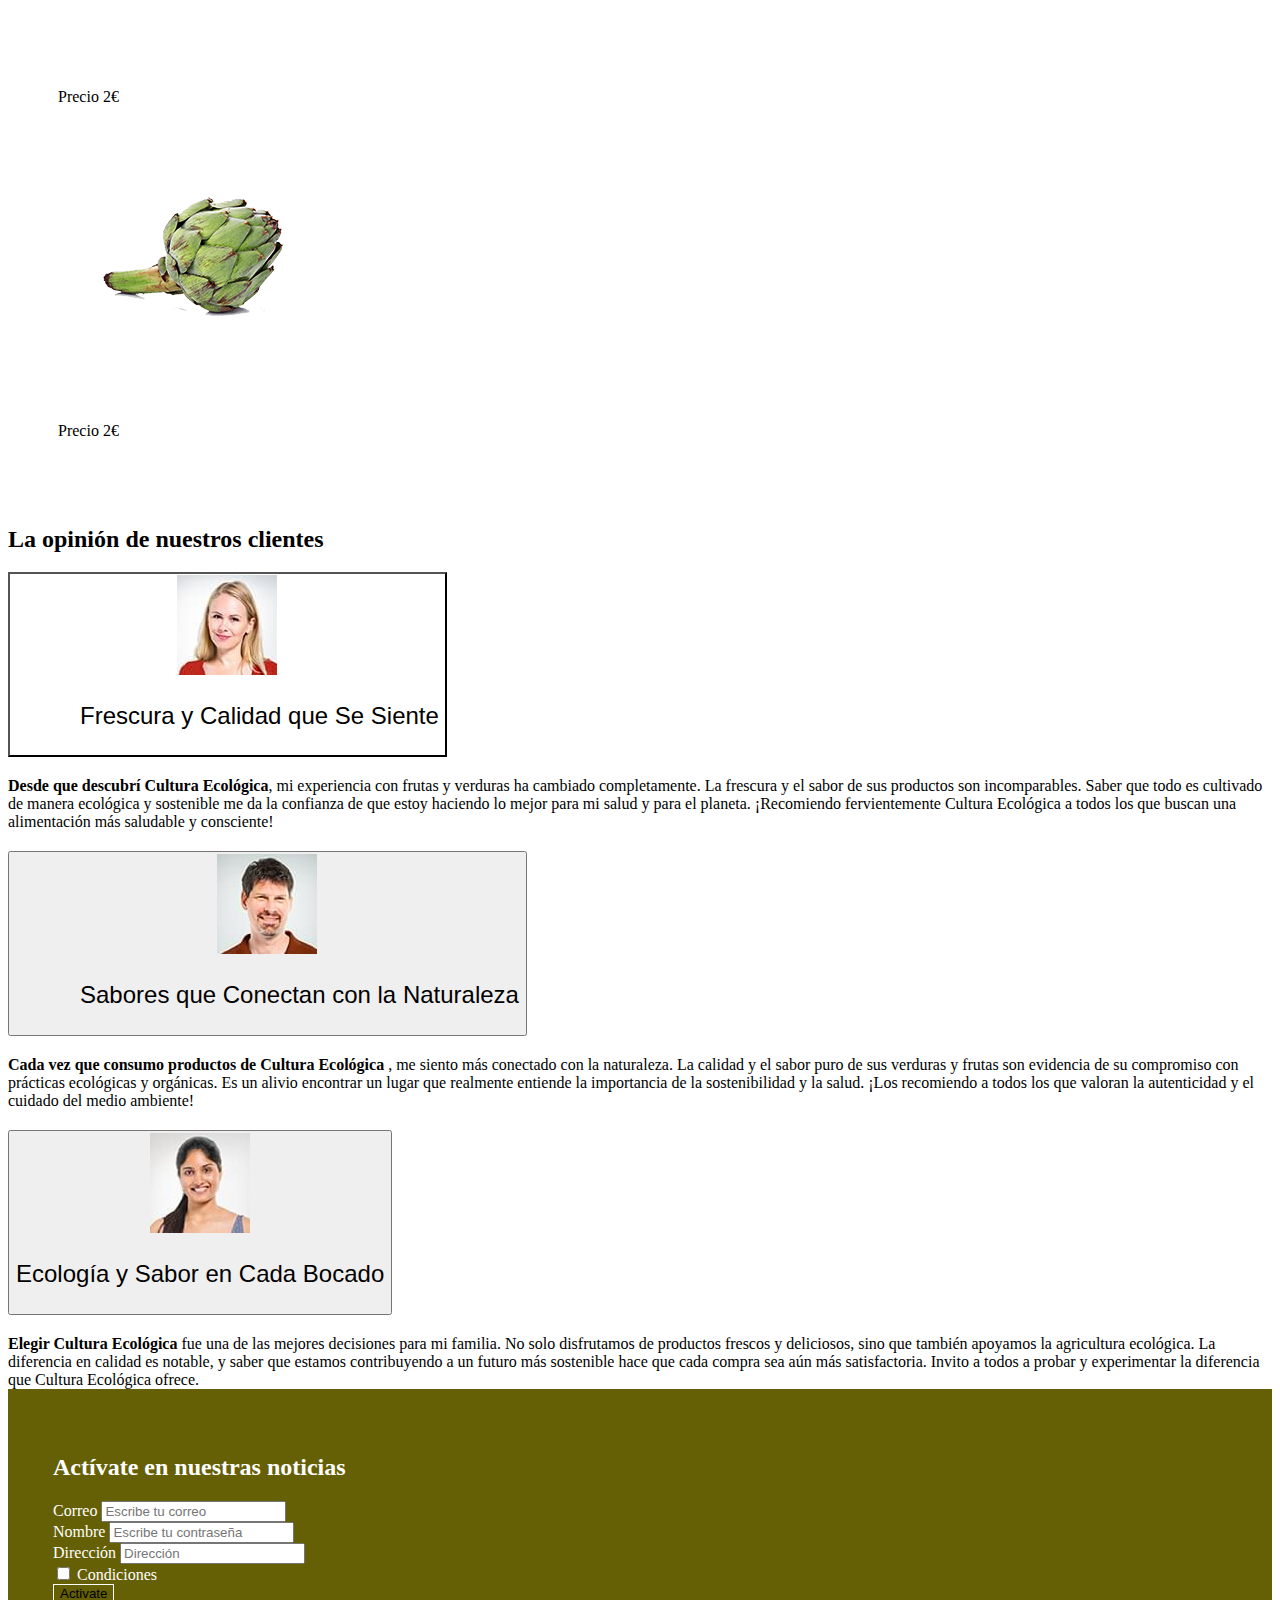
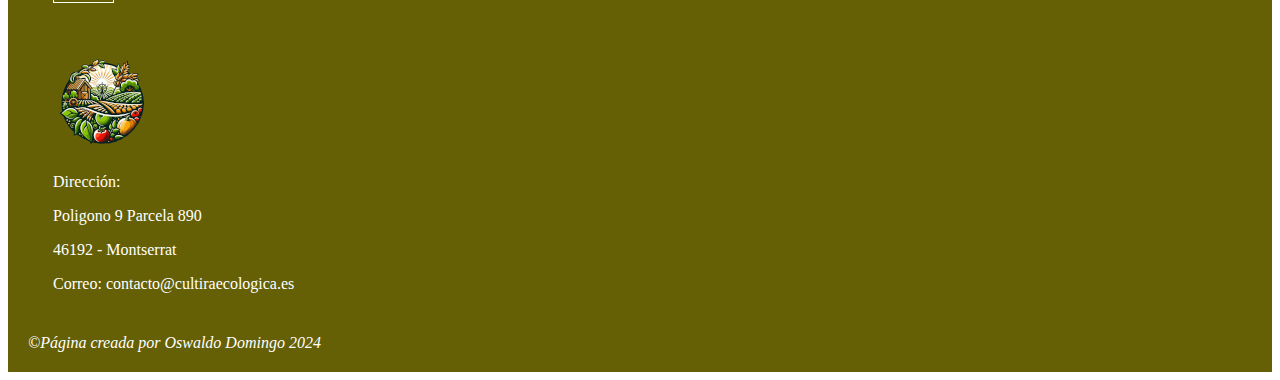
==== commit 558908a0: "Modificar css de reconocimientos para que tengan la misma altura en todas las vistas" ====
--- a/index.html
+++ b/index.html
@@ -89,7 +89,7 @@
     <div class="row g-3 fondo-tarjetas">
       <div class="col-md-6 col-lg-3 col-sm-12">
         <!-- Manntener imagen eln el centro  d-flex justify-content-center align-items-center-->
-        <div class="card d-flex justify-content-center align-items-center">  
+        <div class="card d-flex justify-content-center align-items-center alto-minimo">  
           <img src="img/clients-1-270x145.png" alt="Reconocimiento" class="card-img-top img-premio">
           <div class="card-body">
             <h5 class="card-title"> Good Food Vegetarian</h5>
@@ -98,7 +98,7 @@
         </div>
       </div>
       <div class="col-md-6 col-lg-3 col-sm-12">
-        <div class="card d-flex justify-content-center align-items-center">
+        <div class="card d-flex justify-content-center align-items-center alto-minimo">
           <img src="img/clients-2-270x145.png" alt="Reconocimiento 1" class="card-img-top img-premio">
           <div class="card-body">
             <h5 class="card-title">Quality Premium Organic</h5>
@@ -107,7 +107,7 @@
         </div>
       </div>
       <div class="col-md-6 col-lg-3 col-sm-12">
-        <div class="card d-flex justify-content-center align-items-center">
+        <div class="card d-flex justify-content-center align-items-center alto-minimo">
           <img src="img/clients-3-270x145.png" alt="Reconocimiento 1" class="card-img-top img-premio">
           <div class="card-body">
             <h5 class="card-title">100% Quality</h5>
@@ -116,7 +116,7 @@
         </div>
       </div>
       <div class="col-md-6 col-lg-3 col-sm-12">
-        <div class="card d-flex justify-content-center align-items-center card-1">
+        <div class="card d-flex justify-content-center align-items-center alto-minimo">
           <img src="img/clients-4-270x145.png" alt="Reconocimiento 1" class="card-img-top img-premio">
           <div class="card-body">
             <h5 class="card-title">Organic</h5>
--- a/css/style.css
+++ b/css/style.css
@@ -87,3 +87,7 @@
     color: #ffffff;
     padding: 20px; /* Añade un poco de espacio interno */
 }
+.alto-minimo{
+    /* Se crea una altura mínima al 100% para que siempre tengan el mismo tamaño */
+    min-height: 100%;
+}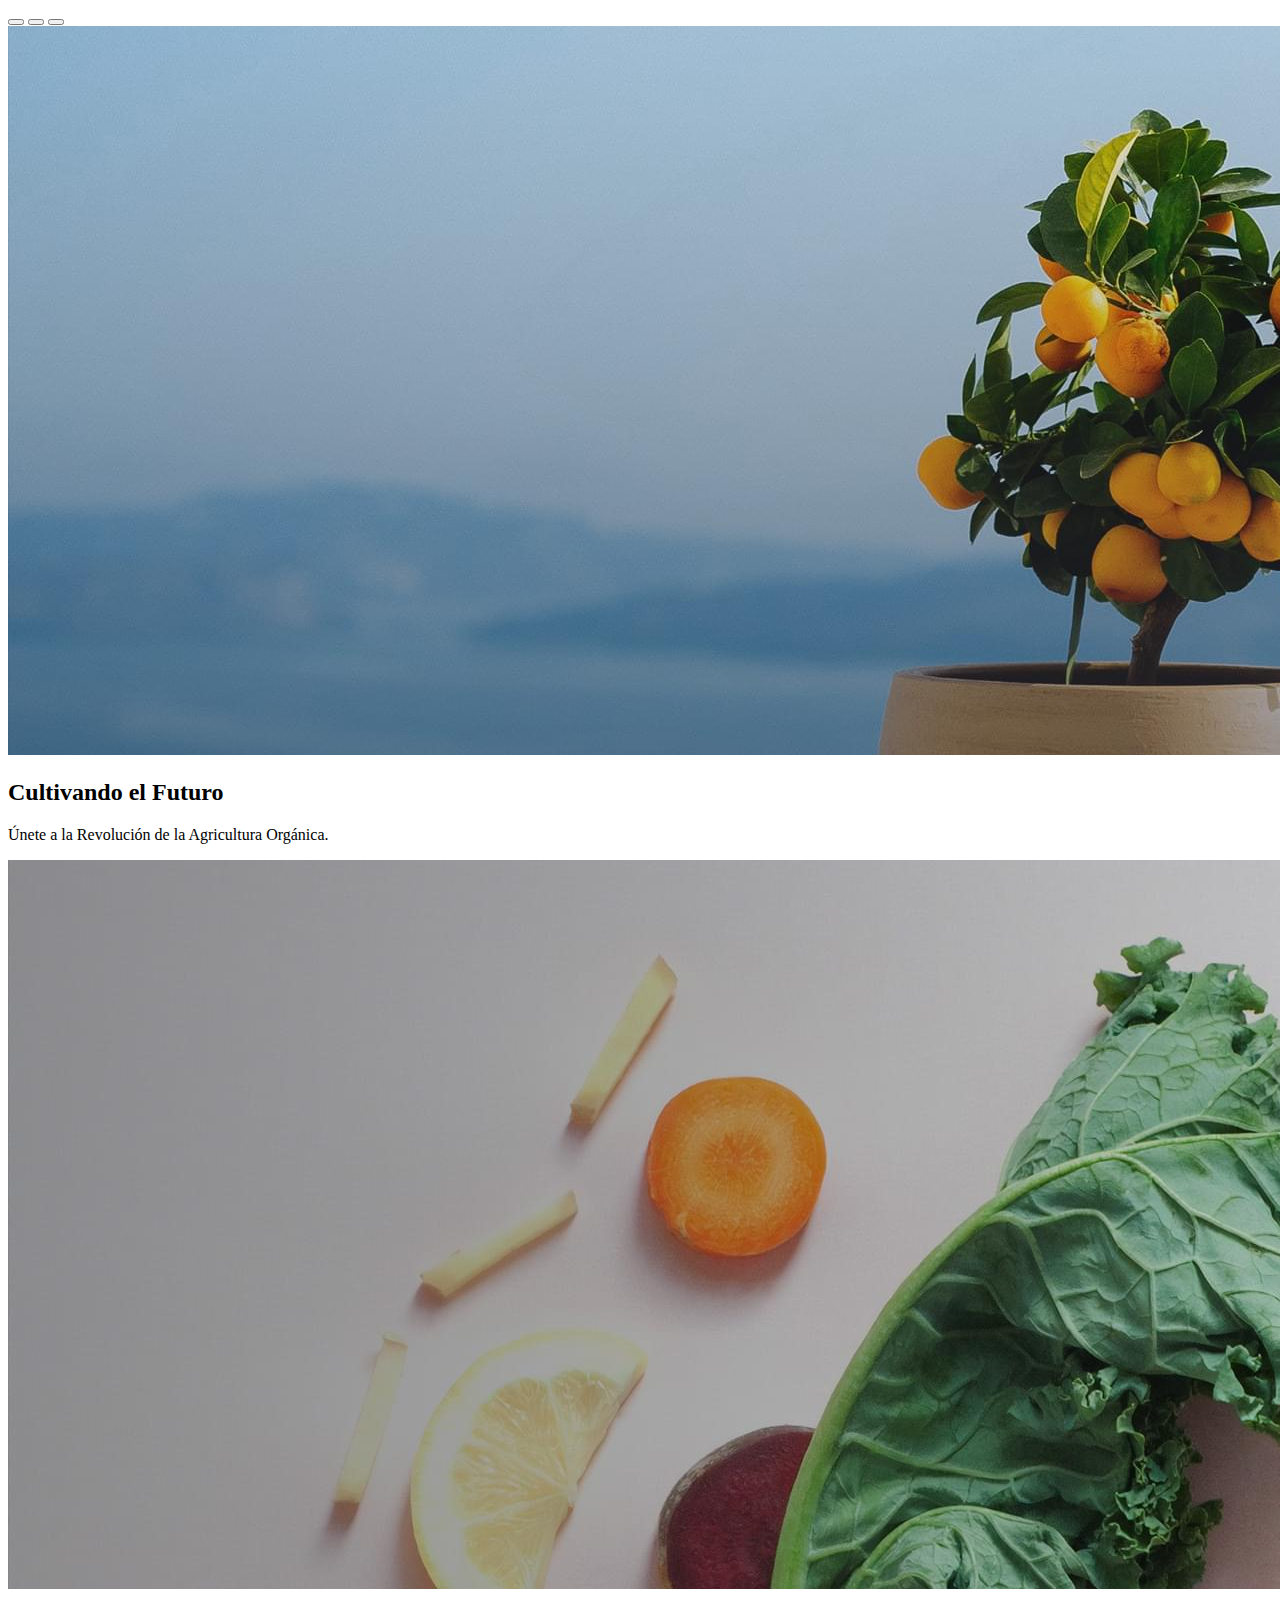
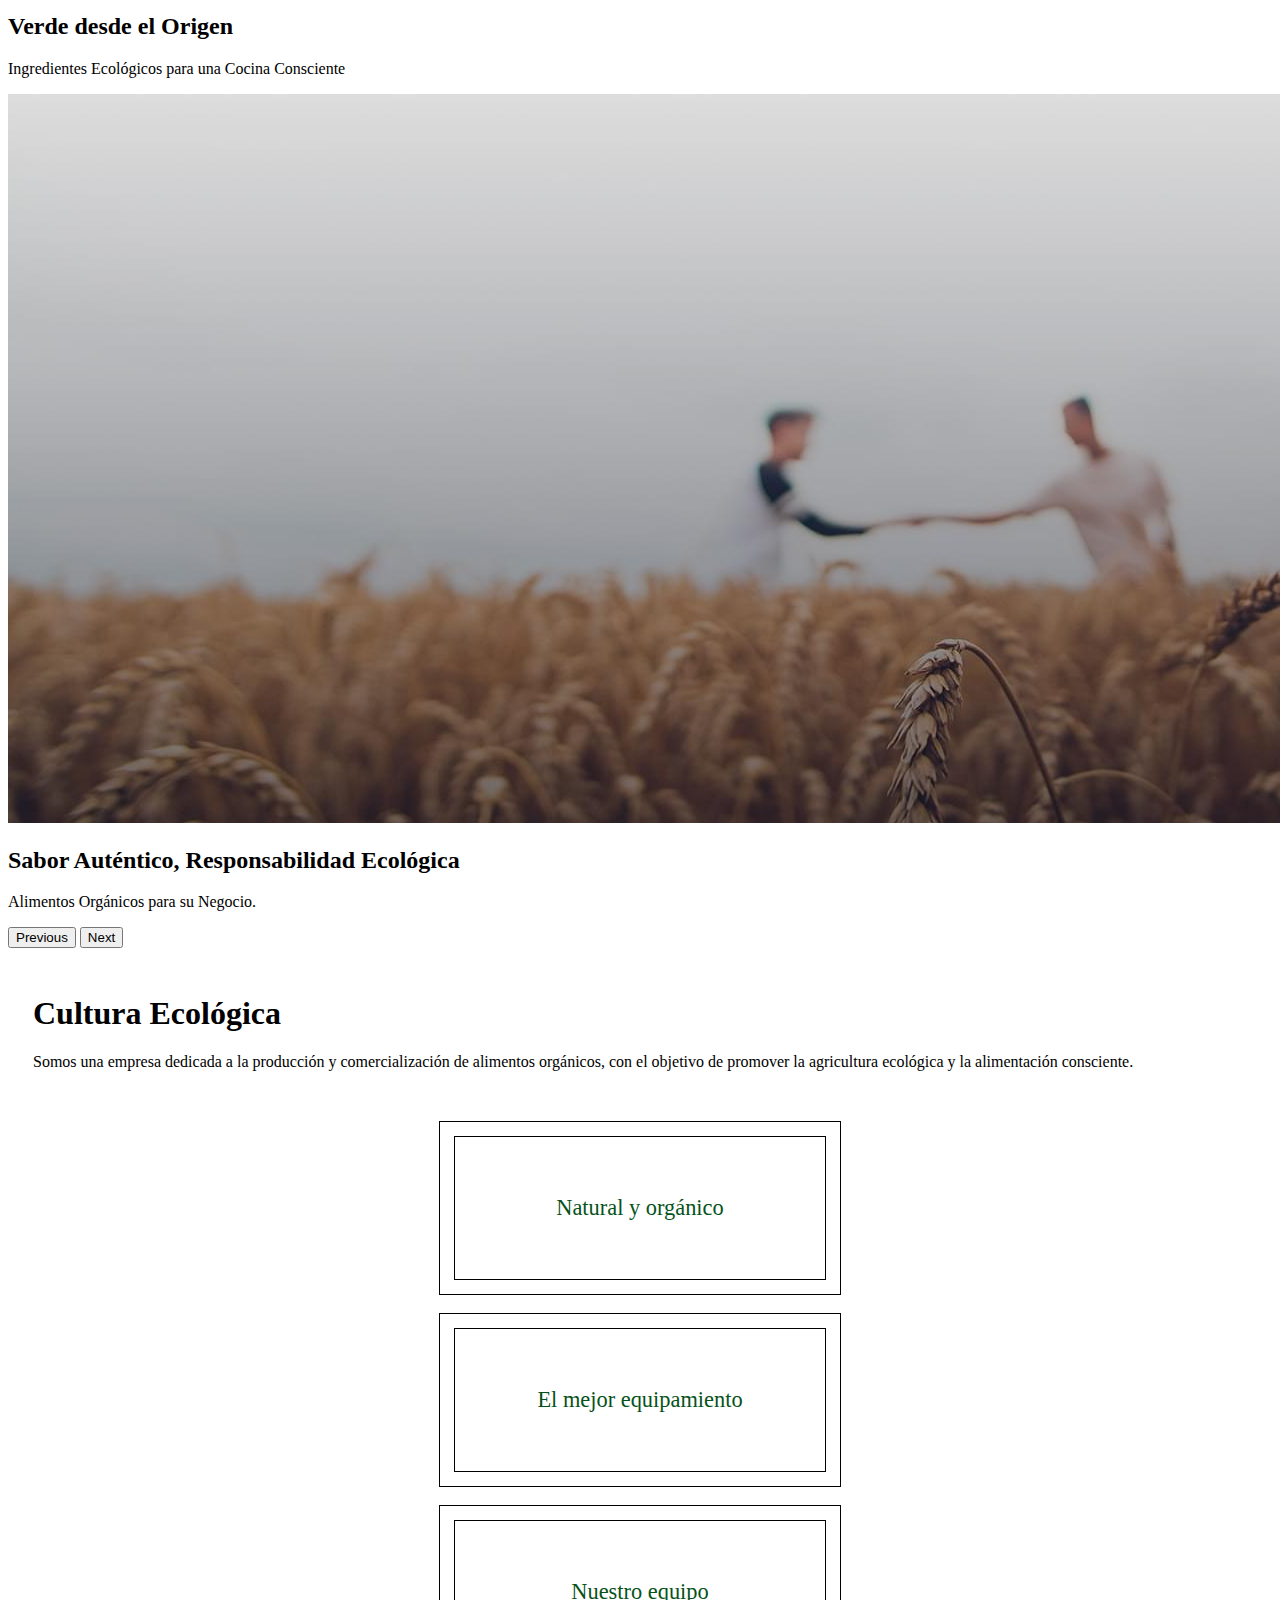
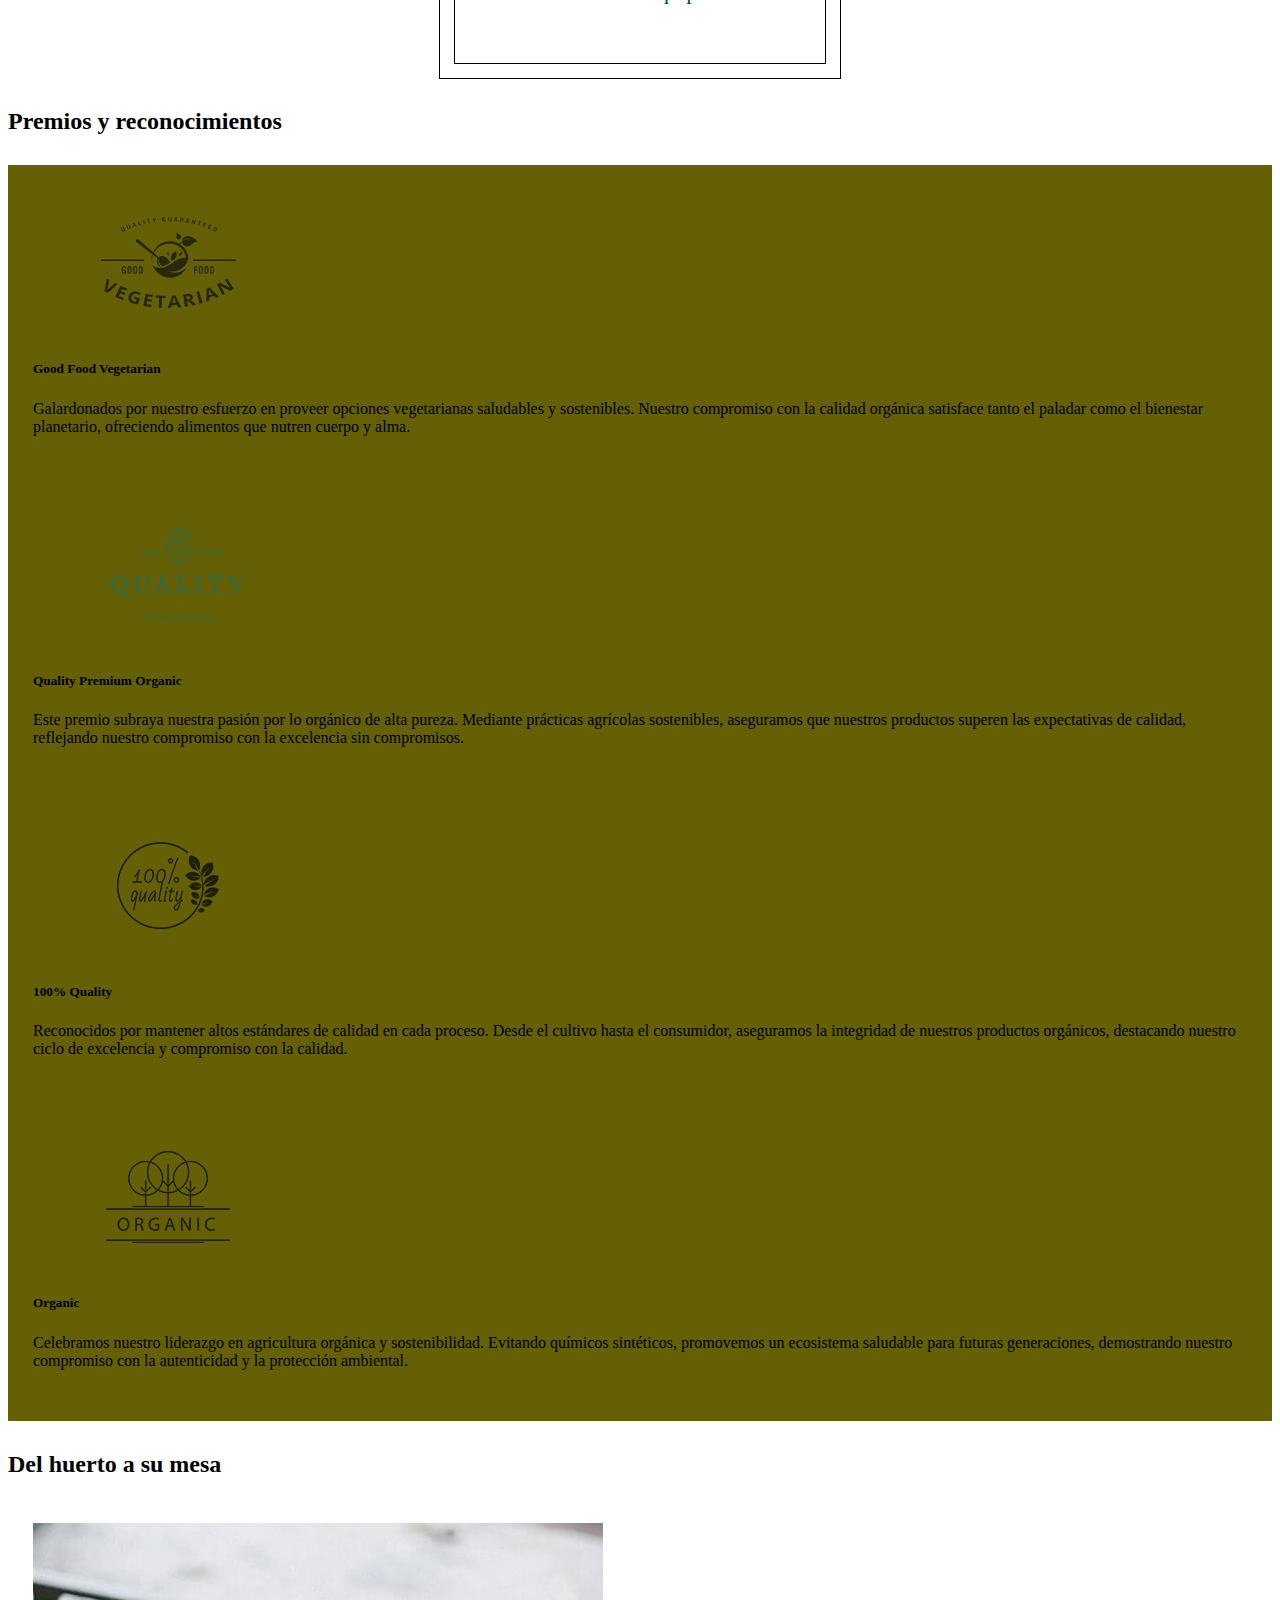
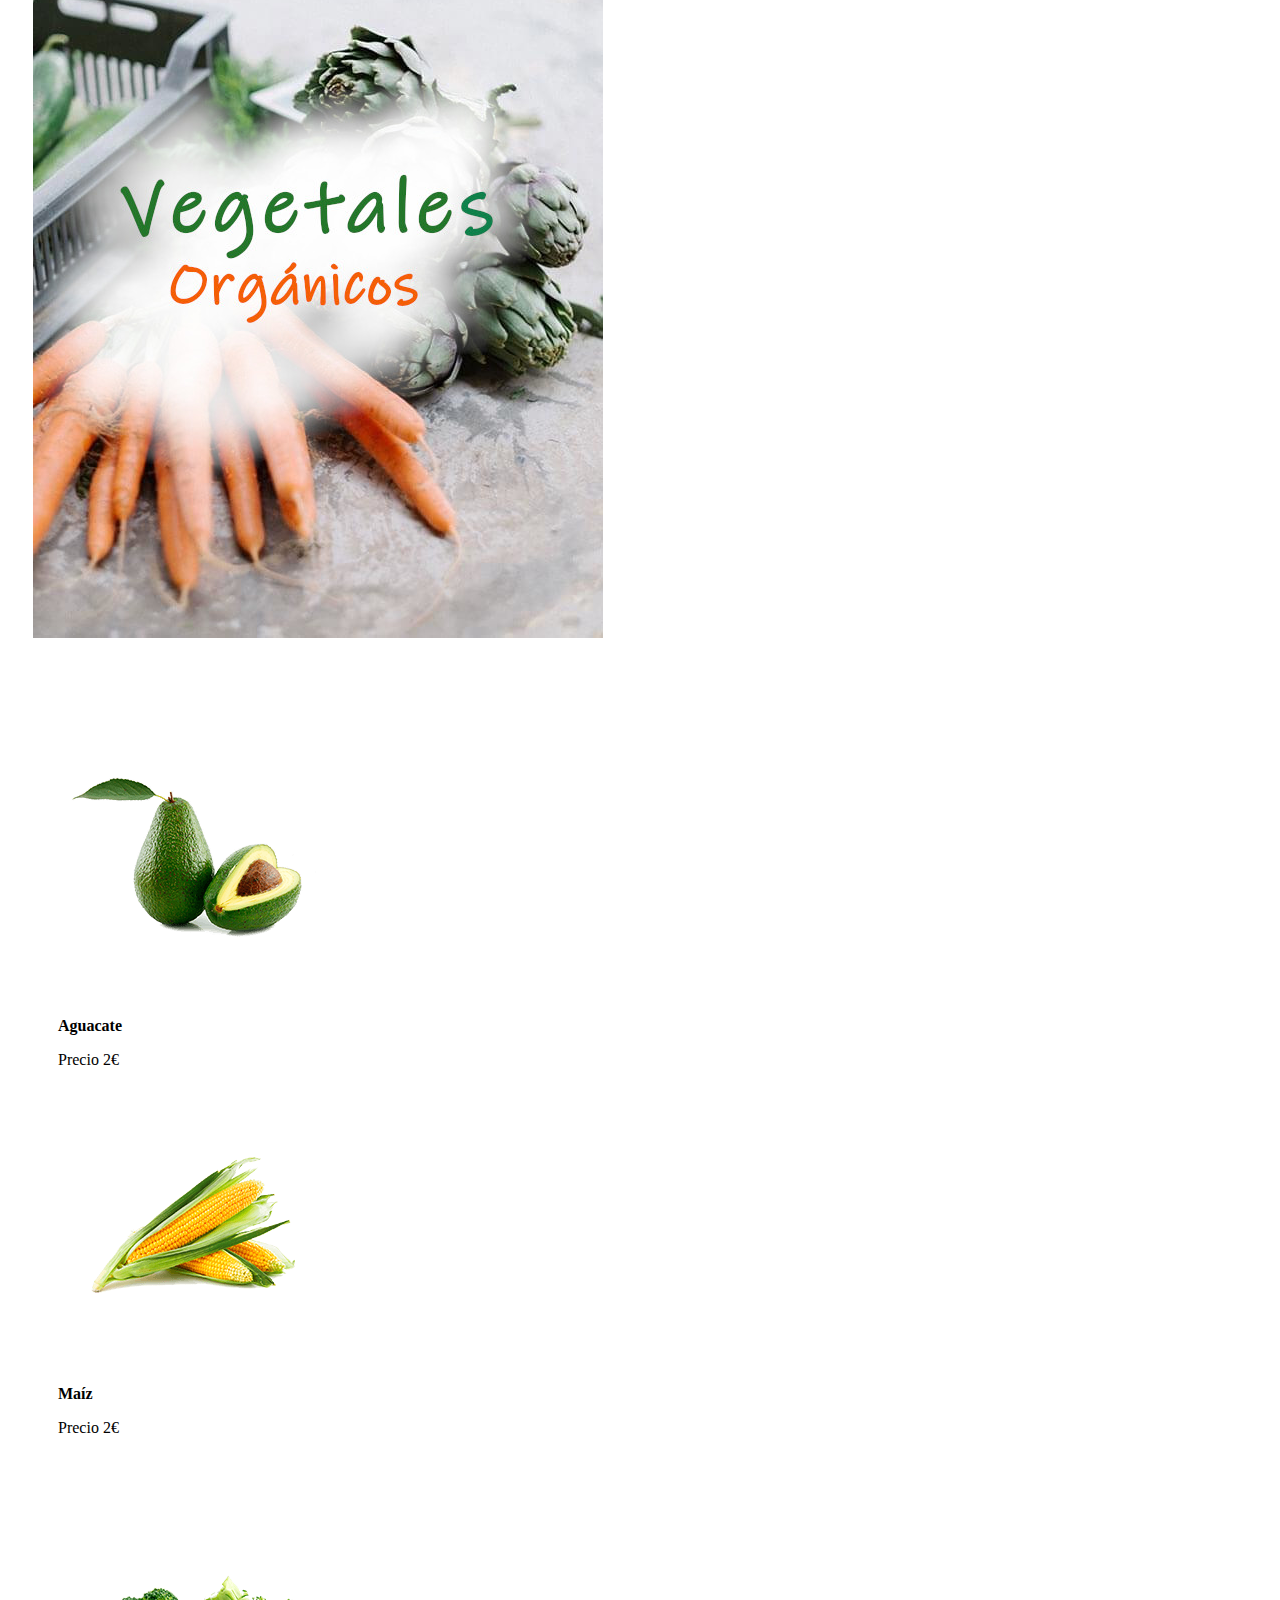
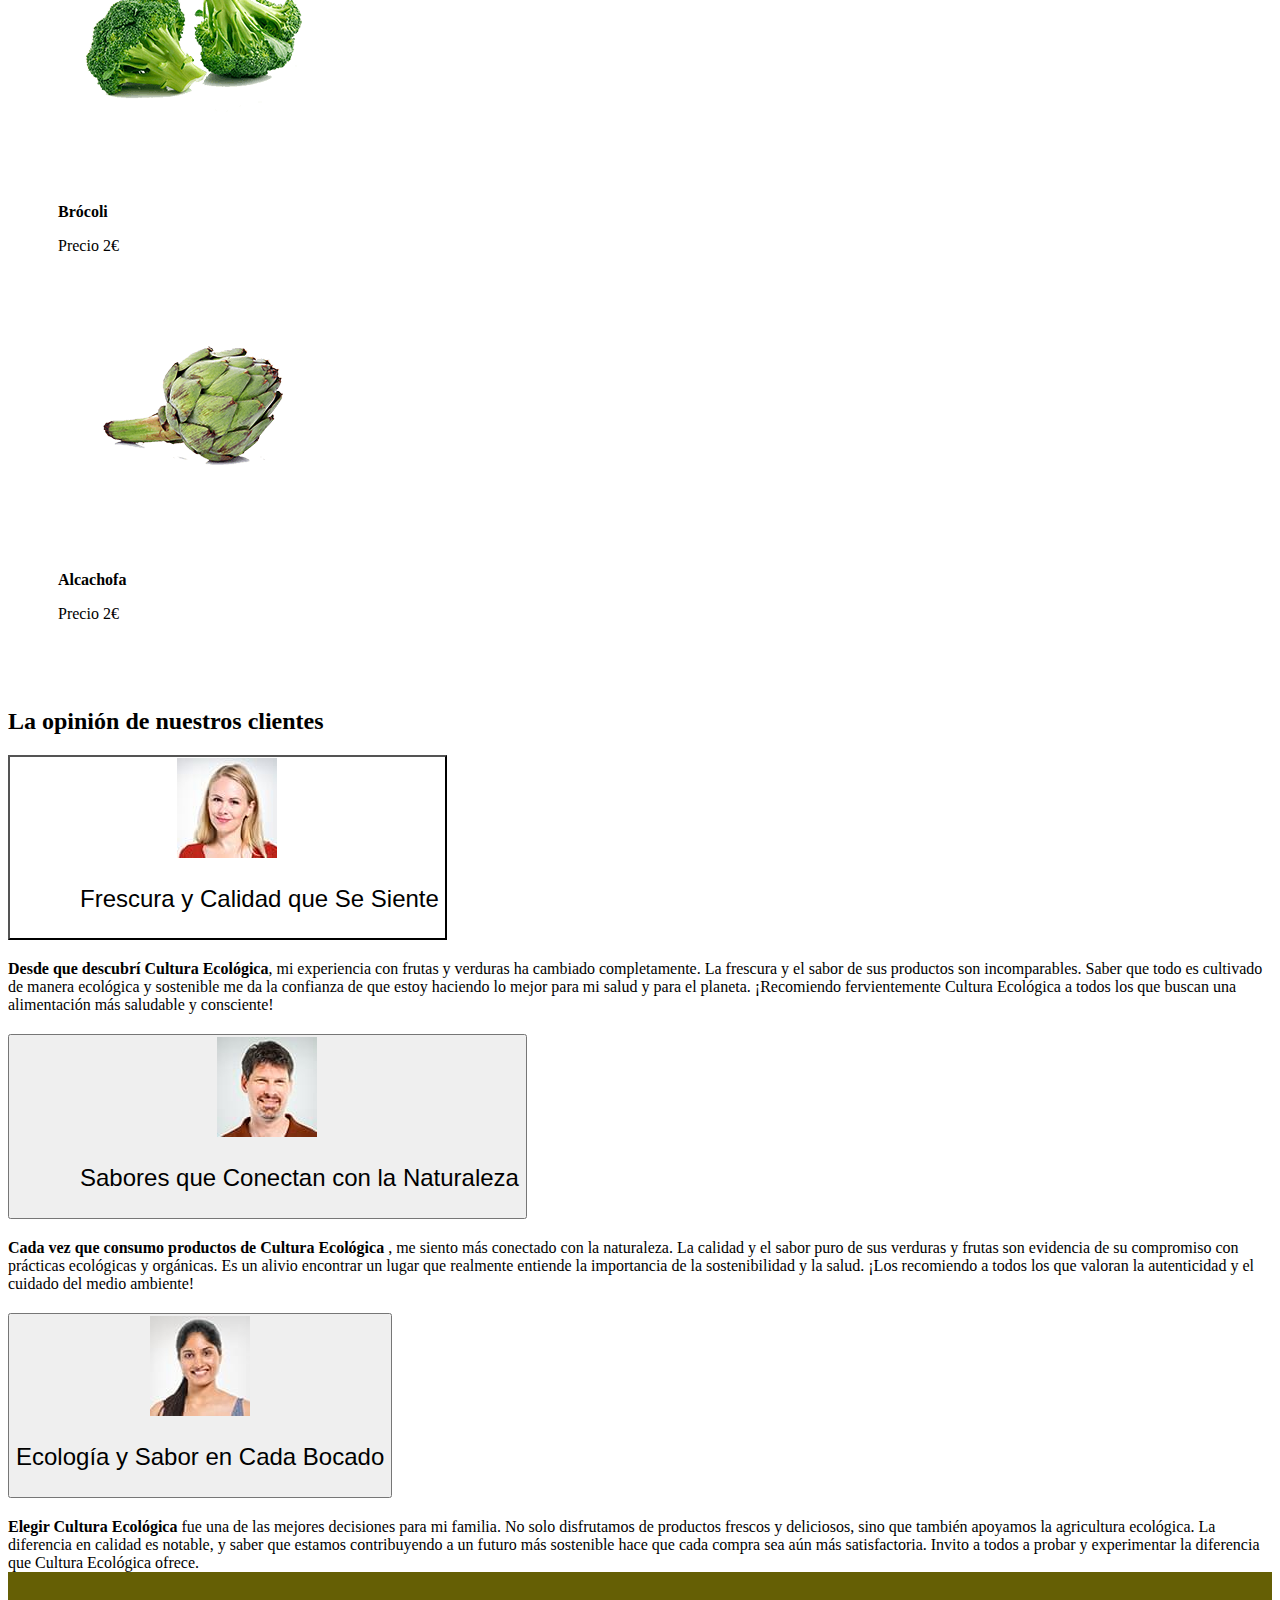
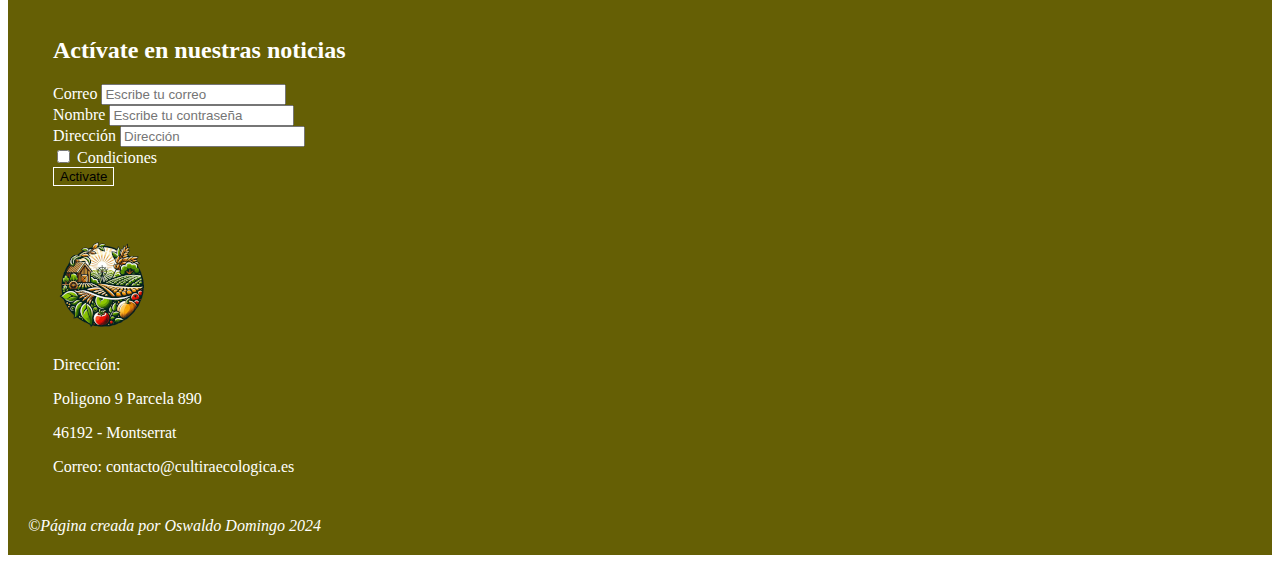
==== commit 46a463b6: "Añadido nombre de producto y estilo en negrita" ====
--- a/index.html
+++ b/index.html
@@ -8,6 +8,7 @@
   <link href="https://cdn.jsdelivr.net/npm/bootstrap@5.3.2/dist/css/bootstrap.min.css" rel="stylesheet"
     integrity="sha384-T3c6CoIi6uLrA9TneNEoa7RxnatzjcDSCmG1MXxSR1GAsXEV/Dwwykc2MPK8M2HN" crossorigin="anonymous">
   <link rel="stylesheet" href="css/style.css">
+  <link rel="shortcut icon" href="img/logocampoico.png" type="image/x-icon">
 </head>
 
 <body>
@@ -86,6 +87,7 @@
     </div>
     <!-- FIN ETIQUETAS -->
     <!-- CARDS Reconocimiento -->
+    <h2 class="display-1 text-center">Premios y reconocimientos</h2>
     <div class="row g-3 fondo-tarjetas">
       <div class="col-md-6 col-lg-3 col-sm-12">
         <!-- Manntener imagen eln el centro  d-flex justify-content-center align-items-center-->
@@ -136,14 +138,18 @@
           <div class="row">
               <div class="col-lg-6 col-md-6 col-sm-12 text-center mb-3">
                   <img src="img/product-5-270x280.png" alt="" class="img-fluid">
+                  <p class="text-center negrita">Aguacate</p>
                   <p class="text-center">Precio 2€</p>
                   <img src="img/product-6-270x280.png" alt="" class="img-fluid">
+                  <p class="text-center negrita">Maíz</p>
                   <p class="text-center">Precio 2€</p>
               </div>
               <div class="col-lg-6 col-md-6 col-sm-12 text-center mb-3">
                   <img src="img/product-7-270x280.png" alt="" class="img-fluid">
+                  <p class="text-center negrita">Brócoli</p>
                   <p class="text-center">Precio 2€</p>
                   <img src="img/product-8-270x280.png" alt="" class="img-fluid">
+                  <p class="text-center negrita">Alcachofa</p>
                   <p class="text-center">Precio 2€</p>
               </div>
           </div>
--- a/css/style.css
+++ b/css/style.css
@@ -90,4 +90,8 @@
 .alto-minimo{
     /* Se crea una altura mínima al 100% para que siempre tengan el mismo tamaño */
     min-height: 100%;
+}
+/* Poner los textos en negrita */
+.negrita{
+    font-weight: bold;
 }